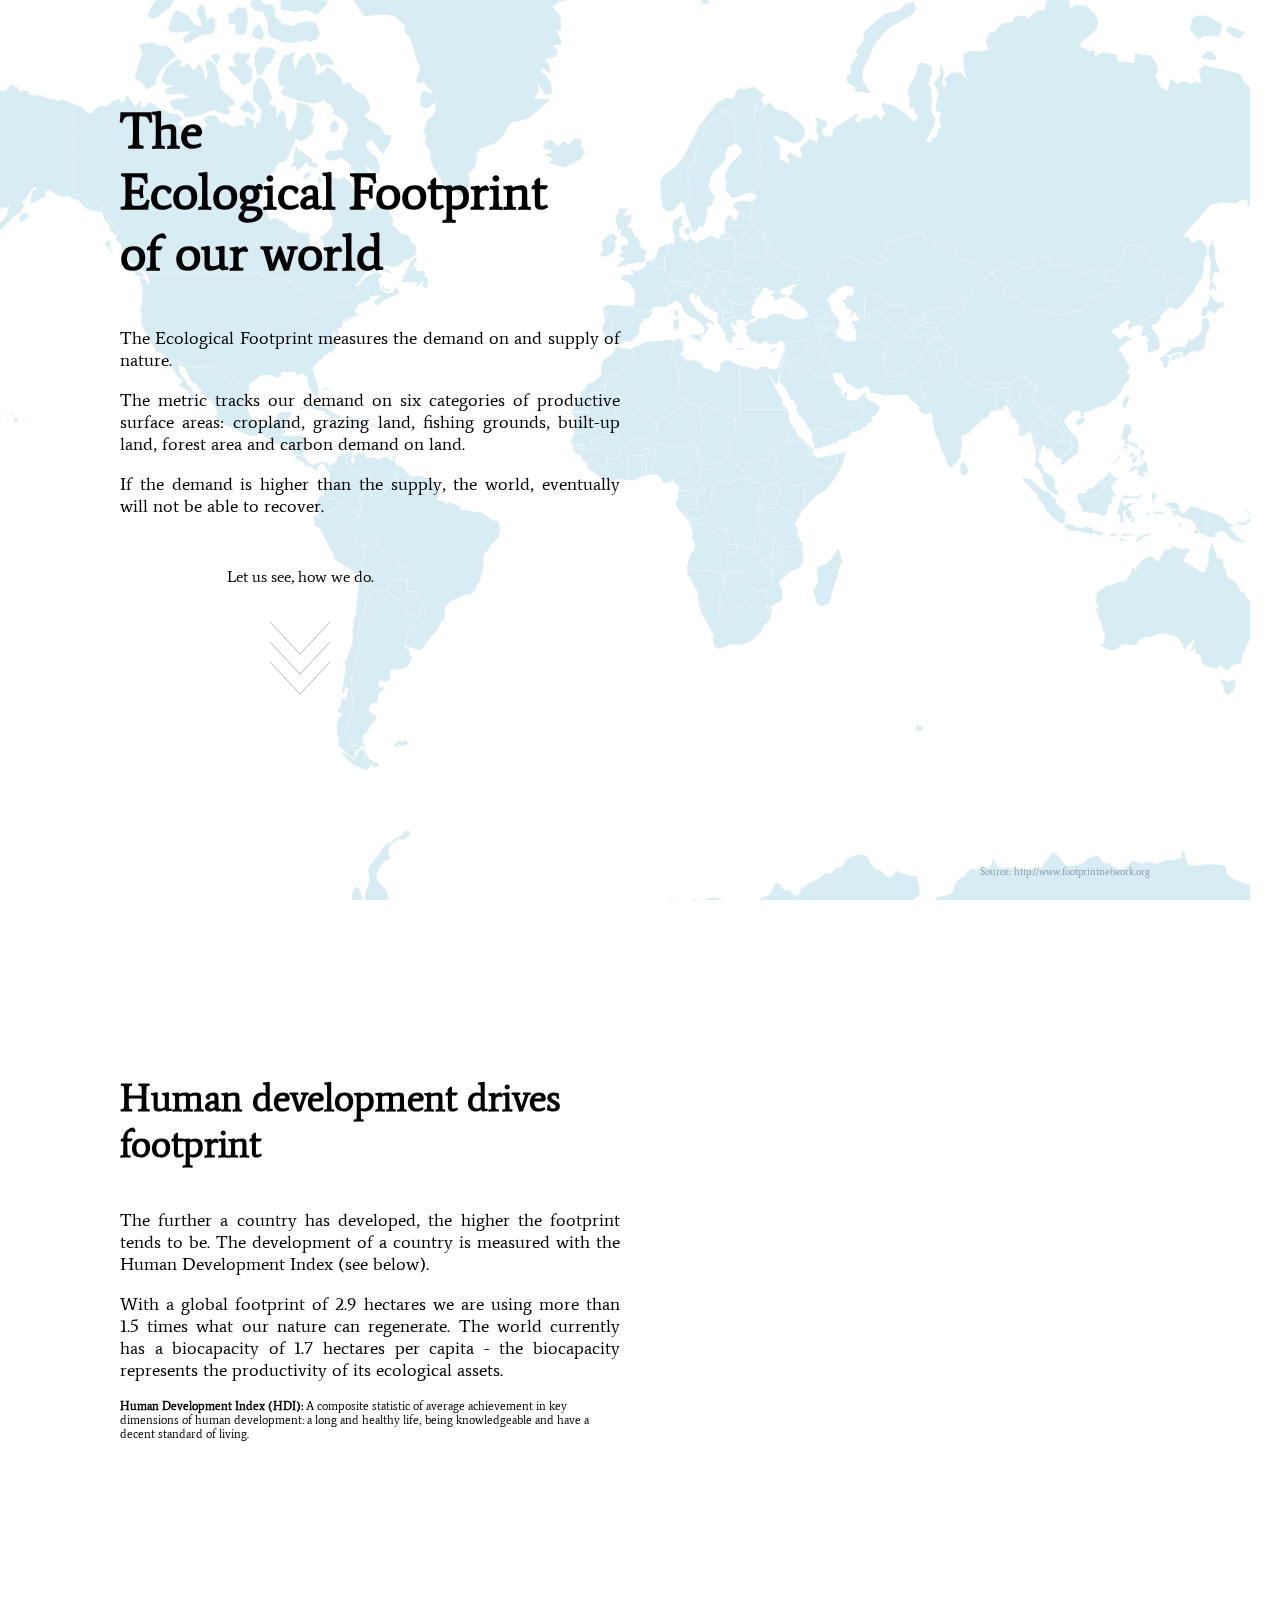
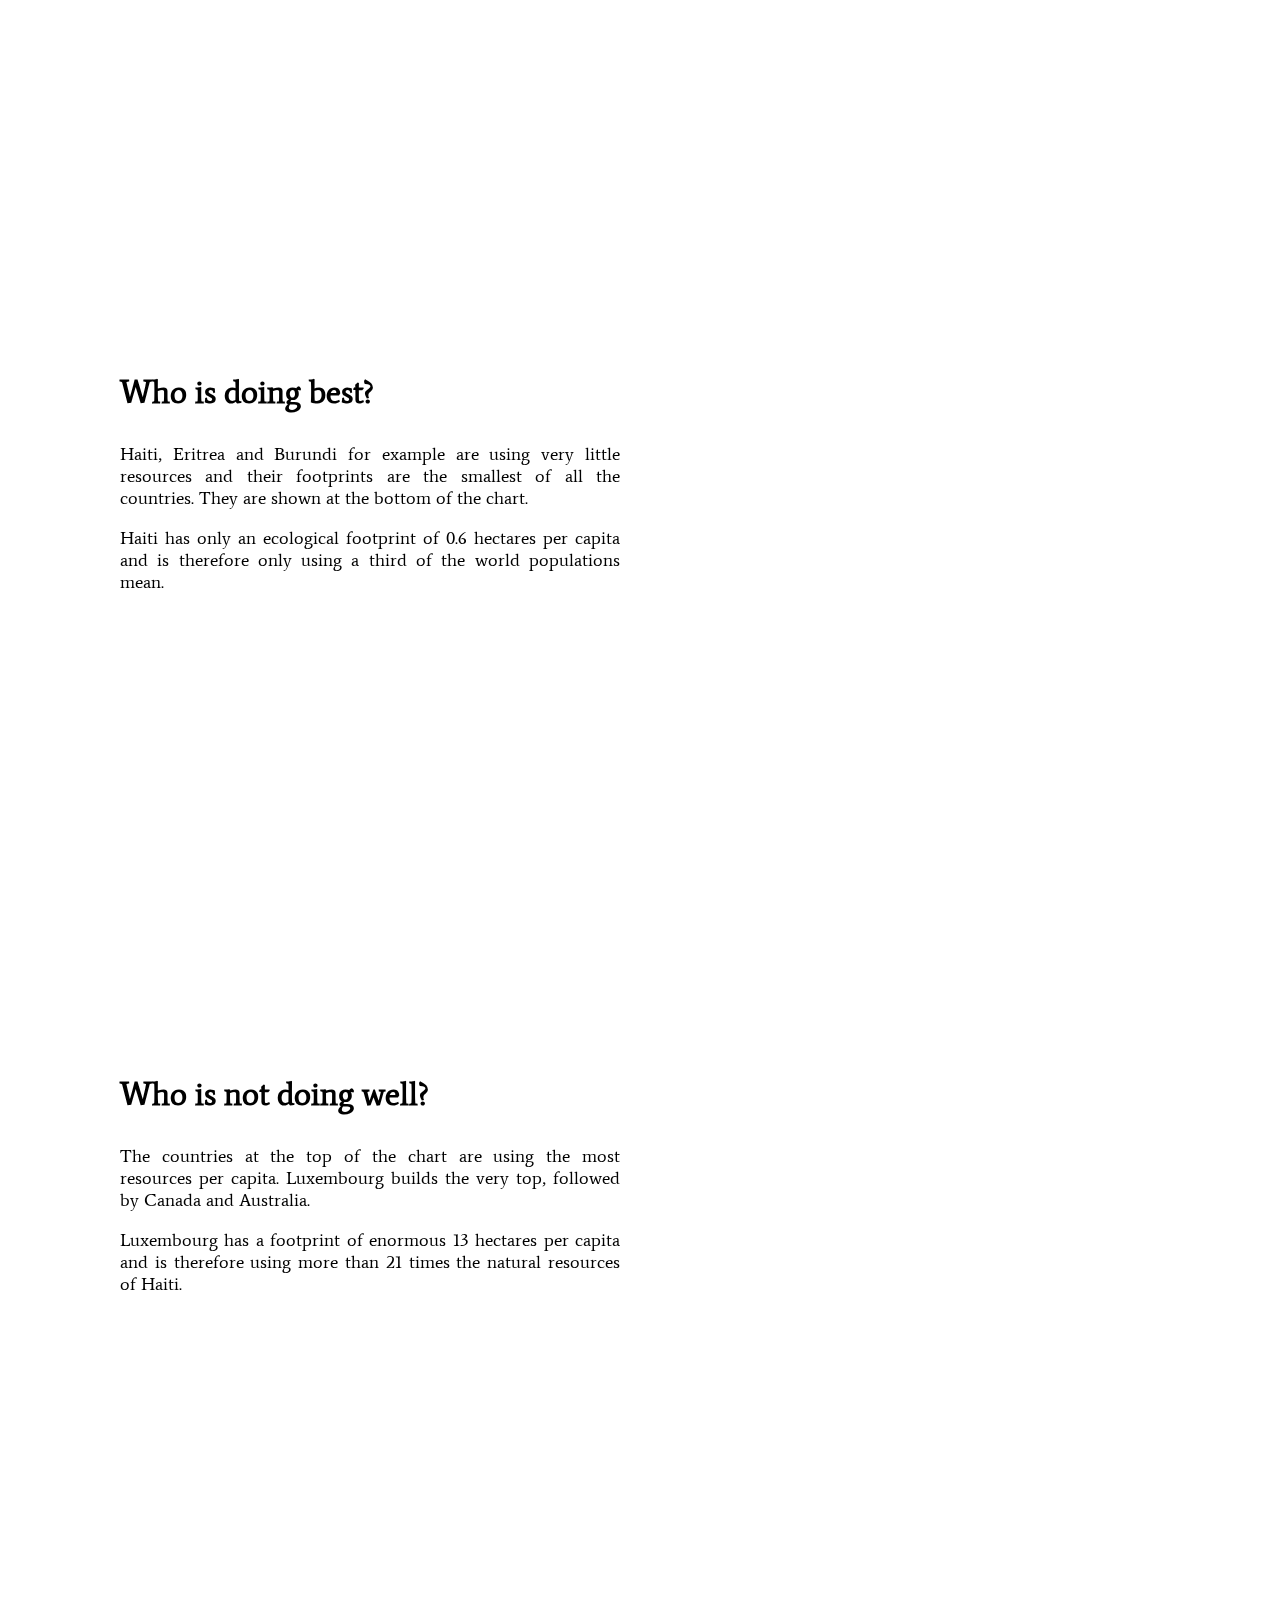
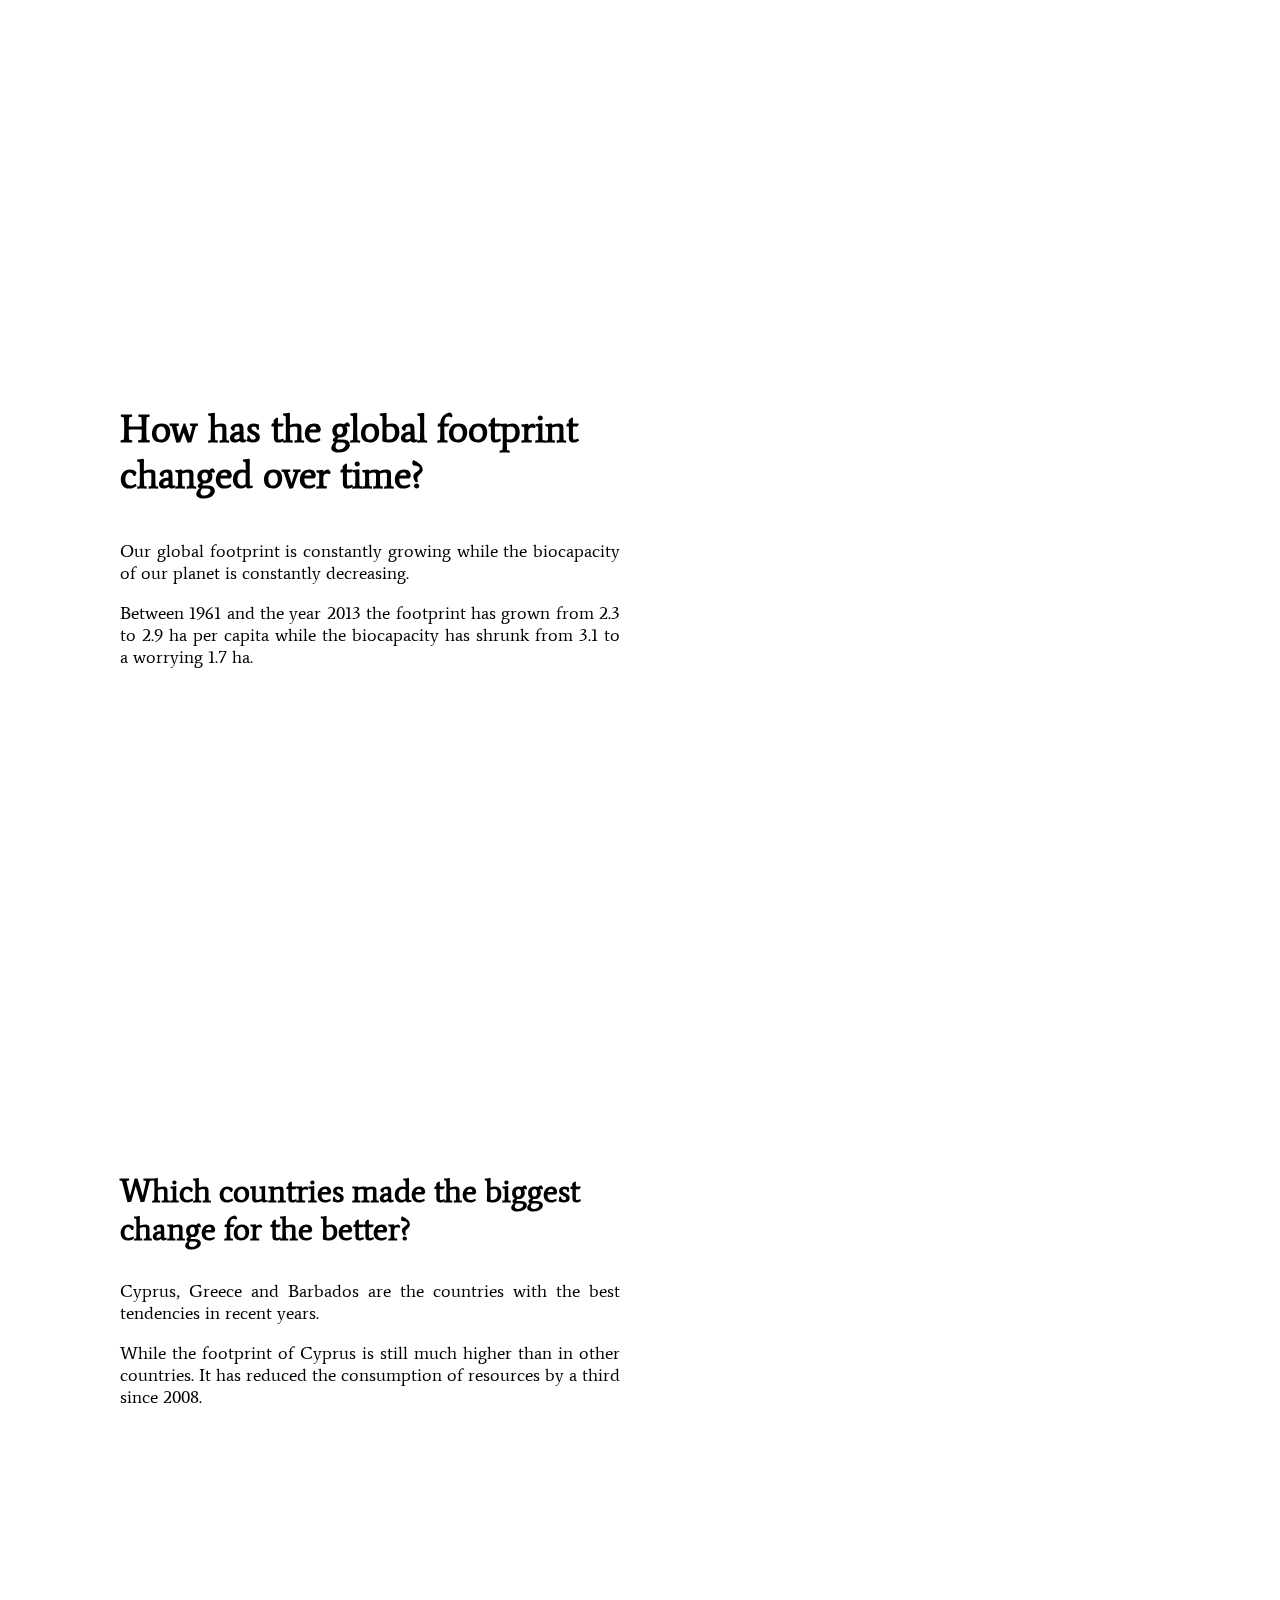
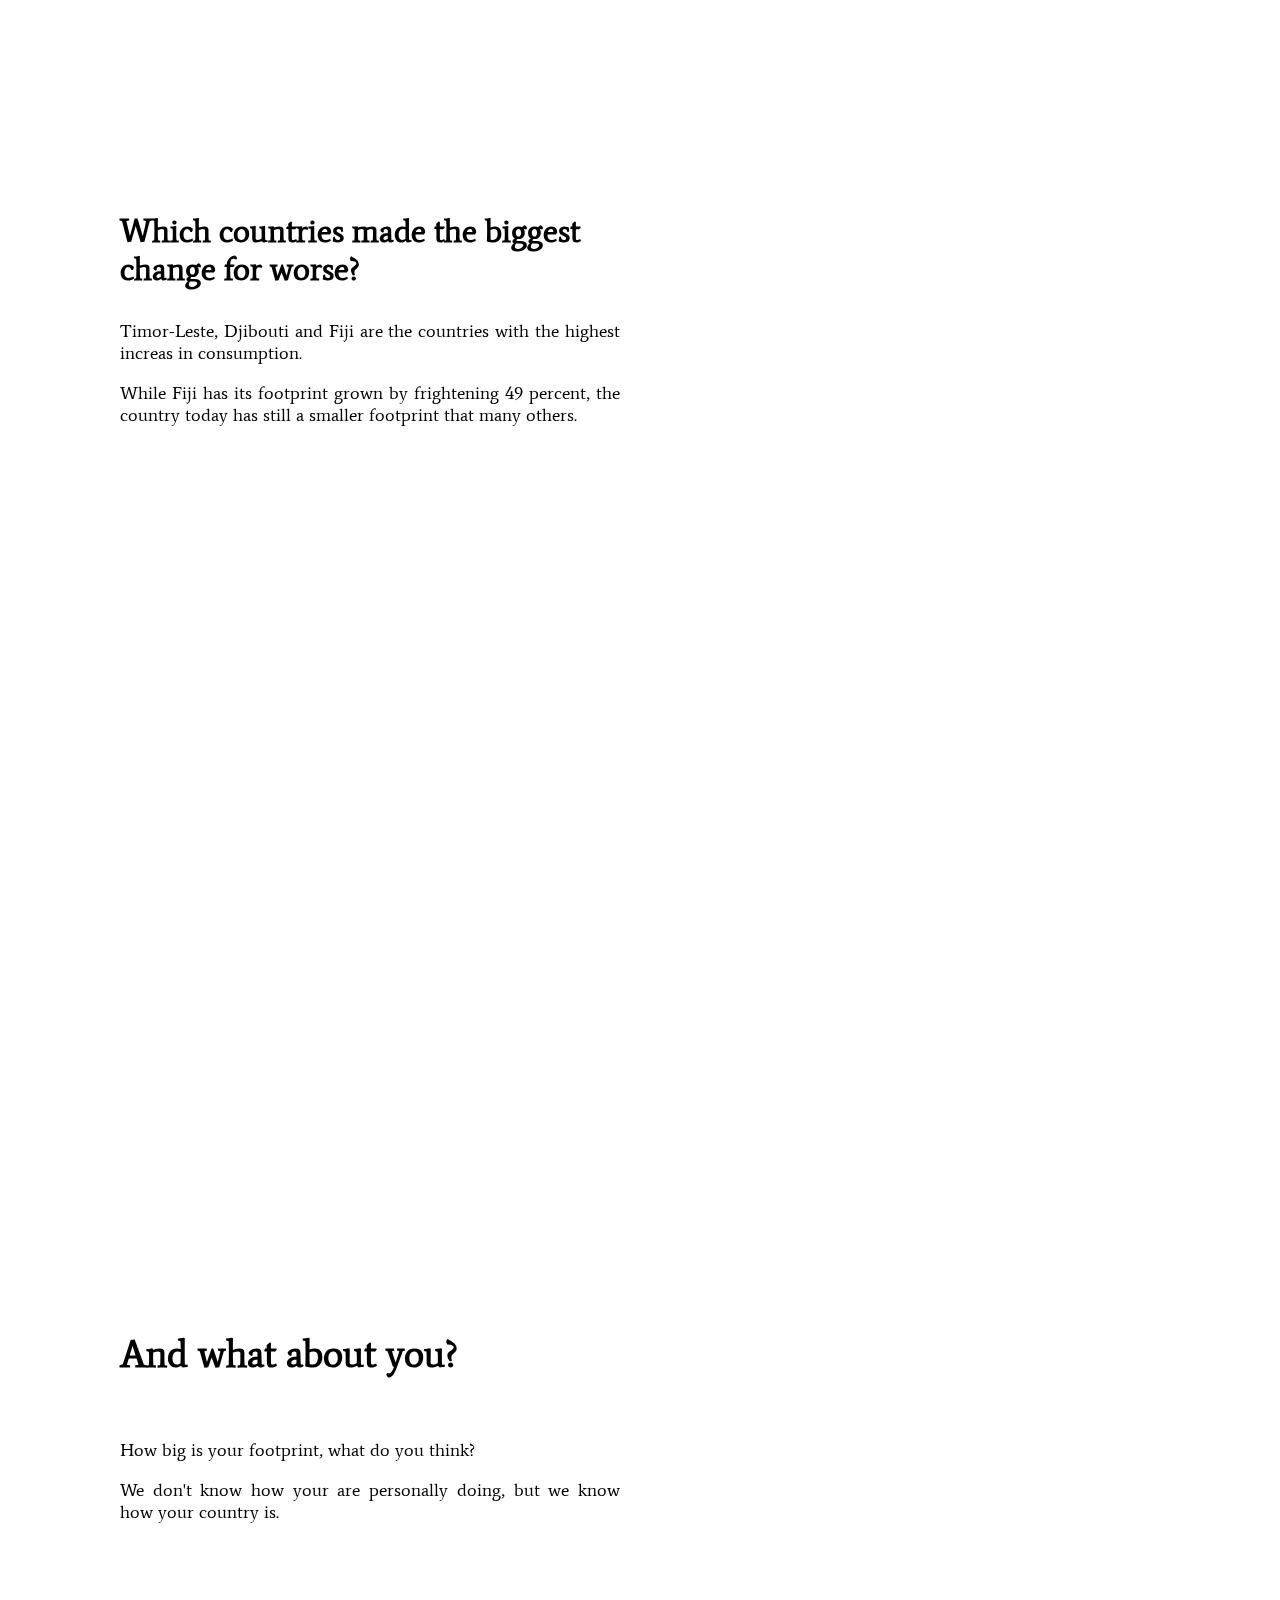
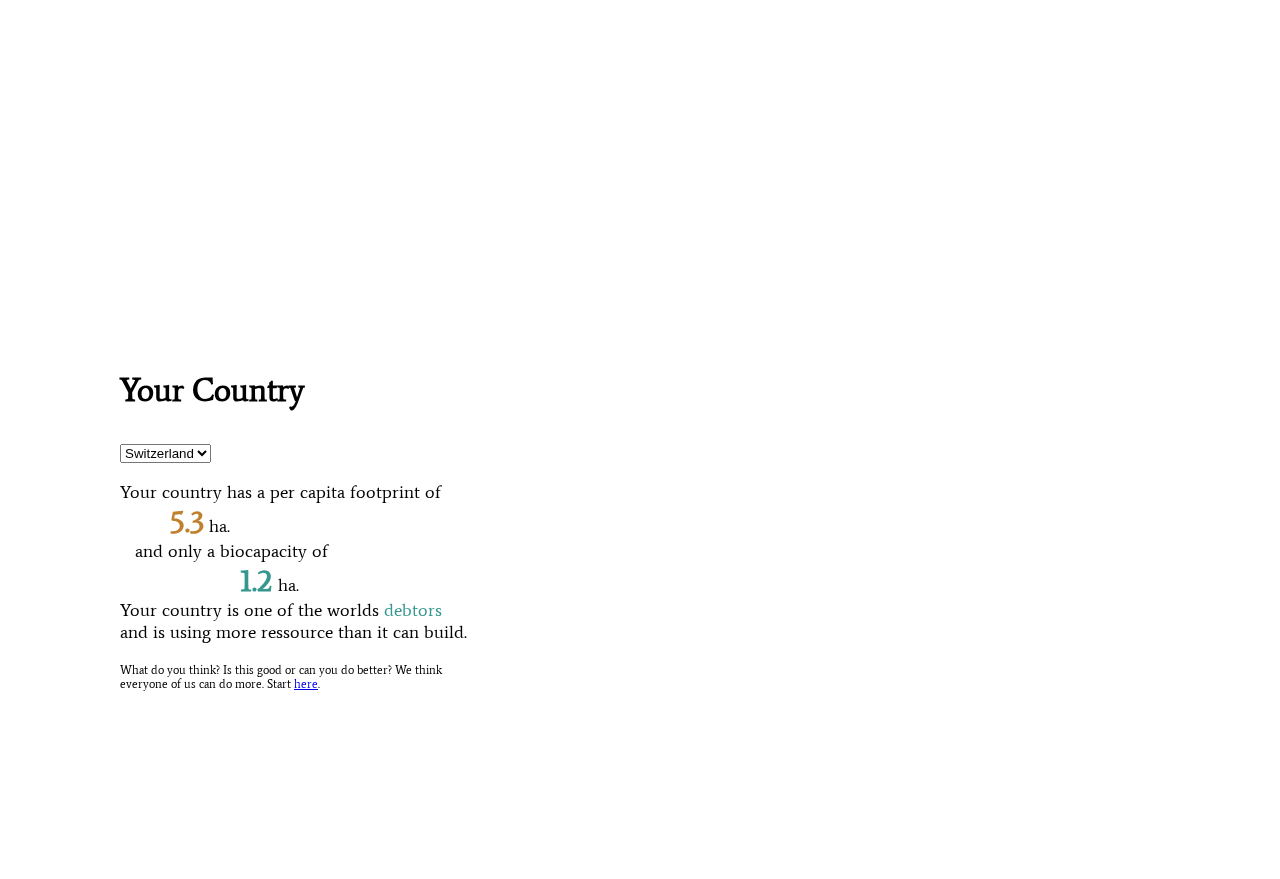
==== index.html @ 20d93087 "Changed annotations of timeline." ====
<!DOCTYPE html>
<html lang="en">
    <head>
        <title>The Ecological Footprint</title>
        <meta charset="UTF-8">
        <meta name="viewport" content="width=device-width, initial-scale=1">
        <link href="css/style.css" rel="stylesheet">
        <link href="https://fonts.googleapis.com/css?family=Average" rel="stylesheet">
        <script src="js/d3v4+jetpack.js"></script>
        <script src="js/graph-scroll.js"></script>
        <script src="js/d3-annotation.min.js"></script>
    </head>
    <body>
        <div id="container-fix" class="container-introduction graph-scroll-fixed">
            <h1>The <br/> Ecological Footprint <br/> of our world</h1>
            <div id="graph"></div>
            <div id="sections">
                <div id="introduction-content" class="description">
                    The Ecological Footprint measures the demand on and
                    supply of nature.
                    <p />
                    The metric tracks our demand on six categories of productive surface areas: 
                    cropland, grazing land, fishing grounds, built-up land, forest area 
                    and carbon demand on land.
                    <p />
                    If the demand is higher than the supply, the world, eventually will not be able to recover.
                    <p />
                    <div id="hint">
                        Let us see, how we do.<br/> 
                        <p />
                        <svg class="arrows">
                                    <path class="a1" d="M0 0 L30 32 L60 0"></path>
                                    <path class="a2" d="M0 20 L30 52 L60 20"></path>
                                    <path class="a3" d="M0 40 L30 72 L60 40"></path>
                        </svg>
                    </div>
                </div>
            </div>
        </div>
        <div id="container" class="container-bubble">
            <div id="top-spacer"></div>
            <h2>Human development drives footprint</h2>
            <div id="graph"></div> 
            <div id="sections" class="story">  
                <div></div>
                <div id="overview-content" class="description">
                    The further a country has developed, the higher the 
                    footprint tends to be. The development of a country
                    is measured with the Human Development Index (see below).
                    <p/>
                    With a global footprint of 2.9 hectares we are using more 
                    than 1.5 times what our nature can regenerate.
                    The world currently has a biocapacity of 1.7 hectares
                    per capita - the biocapacity represents the productivity of its ecological 
                    assets. 
                </div>
                <div id="overview-hint" class="hint">
                    <b>Human Development Index (HDI):</b> A composite statistic of average 
                    achievement in key dimensions of human development: a long and healthy life, 
                    being knowledgeable and have a decent standard of living.
                </div>
                <div id="bottom-spacer"></div>
                <h3>Who is doing best?</h3>
                <div id="the-best-content" class="description">
                    Haiti, Eritrea and Burundi for example are using very little resources 
                    and their footprints are the smallest of all the countries. They are
                    shown at the bottom of the chart.
                    <p/>
                    Haiti has only an ecological footprint of 0.6 hectares per capita and 
                    is therefore only using a third of the world populations mean.
                </div>
                <div id="middle-spacer"></div>
                <div id="the-best-hint" class="hint">
                </div>
                <h3>Who is not doing well?</h3>
                <div id="the-worst-content" class="description">
                    The countries at the top of the chart are using the most
                    resources per capita. Luxembourg builds the very top,  
                    followed by Canada and Australia. 
                    <p/>
                    Luxembourg has a footprint of enormous 13 hectares per capita
                    and is therefore using more than 21 times the natural resources
                    of Haiti. 
                </div>
            </div>
        </div>        
        <div id="container" class="container-timeline">
            <div id="top-spacer"></div>
            <h2>How has the global footprint<br/> changed over time?</h2>
            <div id="graph"></div>
            <div id="sections" class="story">  
                <div></div>
                <div id="global-timeline-content" class="description">
                    Our global footprint is constantly growing while
                    the biocapacity of our planet is constantly decreasing.
                    <p/>
                    Between 1961 and the year 2013 the footprint has 
                    grown from 2.3 to 2.9 ha per capita while the 
                    biocapacity has shrunk from 3.1 to a worrying 1.7 ha.
                </div>
                <div id="middle-spacer"></div>
                <h3>Which countries made the biggest change 
                for the better?</h3>
                <div id="best-timeline-content" class="description">
                    Cyprus, Greece and Barbados are the countries with
                    the best tendencies in recent years.
                    <p/>
                    While the footprint of Cyprus is still much higher
                    than in other countries. It has reduced the consumption
                    of resources by a third since 2008.
                </div>
                <h3>Which countries made the biggest change for worse?
                </h3>
                <div id="worst-timeline-content" class="description">
                    Timor-Leste, Djibouti and Fiji are the countries
                    with the highest increas in consumption.
                    <p/>
                    While Fiji has its footprint grown by frightening
                    49 percent, the country today has still a smaller
                    footprint that many others.
                </div>
                <div id="the-worst-timeline-spacer">
                </div>
            </div>
        </div>
        <div id="container" class="container-closing">
            <div id="top-spacer"></div>
            <div id="top-spacer"></div>
            <h2>And what about you?</h2>
            <div id="graph"></div>
            <div id="sections" class="story">      
                <div id="small-spacer">
                </div>
                <div id="what-about-you-content" class="description">
                    How big is your footprint, what do you think?
                    <p />
                    We don't know how your are personally doing, but we know
                    how your country is.
                </div>                      
                <div id="about-you-title">
                        <h3>Your Country</h3>
                </div>             
                <div id="about-you-content" class="description">
                    <div id="select-country">
                        <select>
                            <option>Switzerland</option>
                        </select>
                    </div>
                    <p/>
                    <div id="you-text">Your country has a per capita footprint of <br/><span class="footprint">5.3</span> ha.<br/> 
                    &nbsp;&nbsp;&nbsp;and only a biocapacity of <br/><span class="biocapacity">1.2</span> ha. <br/>
                    Your country is one of the worlds 
                    <span class="biocapacity-color">debtors</span><br/> and is using more ressource than it can build.
                    </div>
                </div>
                <div id="small-spacer"></div>
                <div id="about-you-hint" class="hint">
                    What do you think? Is this good or can you do better? We think <br/>
                    everyone of us can do more. Start <a href="http://www.wikihow.com/Have-a-Smaller-Ecological-Footprint" 
                    target="_blank">here</a>.
                </div>
            </div>
        </div>
    </body>
    <script src="js/code.js"></script>
    <script type="text/javascript">
        d3.json("world_countries.json", draw_map);
    </script>
    <script>
        d3.csv("NFA 2017 Edition.csv",  function(d) {
            d.year = new Date(d.year,1,1);
            d.total = +d.total;
            return d;
            },  draw_timeline);
    </script>
</html>
---- css/style.css ----
body{
    margin-left: 0px;
    margin-top: 0px;
    font-family: 'Average', serif;
    margin-top: 0px;
    font-family: 'Average', serif;
    overflow-x:hidden;
  }

h1 {
    margin-top: 0px;
    font-size: 50px;
    padding-left: 120px;
    width: 500px;
    position: relative;
    z-index: 5;
}

h2 {
    font-size: 38px;
    padding-left: 120px;
    position: relative;
    width: 500px;
    z-index: 5;
}

table, th, td {
    border: none;
    padding: 0px;
 }

h3 {
    font-size: 32px;
    position: relative;
    z-index: 5;
}
  
.description {
    font-size: 18px;
    text-align: justify;
}
.container-introduction {
    padding-top: 100px;
}

.emphasis {
    font-weight: bold;
}

#the-best-content{
    height: 500px;
}

#the-worst-content{
    height: 500px; 
}

#global-timeline-content{
    height: 500px; 
}

#best-timeline-content{    
    height: 500px; 
}

#worst-timeline-content{
    height: 500px;
}

#what-about-you-content{
    height: 500px;
}

#about-you-content{
    width: 400px;
}

#about-you-title{
    width: 200px;
}

#container{
    position: relative;
  }
  
#sections{
    padding-top: 10px;
    padding-left: 120px;
    padding-bottom: 100px;
    width: 500px;
}
  
#sections > div{  
    opacity: 1;
    z-index: 5;
    position: relative;
}

#sections > div:last-child{
    margin-bottom: 80px;   
}
  
#sections > div.graph-scroll-active{
    opacity: 1;
}

#graph{
    position: absolute;
    z-index: 1;
}

.graph-scroll-fixed #graph{
    position: fixed;
    top: 0px;
}

.graph-scroll-below #graph{
    bottom: 0px;
    top: auto;
}

svg{
    /* z-index: 5; */
}

.hint
{
    font-size: 12px;
}

#hint
{
    margin-top: 50px;
    margin-left: 30px;
    align-content:center;
    text-align: center;
    width: 300px;
    font-size: 16px;
}

.arrows {
    width: 60px;
    height: 72px;
    left: 10%;
    margin-top: 20px;
}

.arrows path {
    stroke: black;
    stroke-opacity: .6;
	fill: transparent;
	stroke-width: 0.5px;	
	animation: arrow 2s infinite;
	-webkit-animation: arrow 2s infinite; 
}

@keyframes arrow
{
    0% {opacity:0}
    50% {opacity:1}
    100% {opacity:0}
}

@-webkit-keyframes arrow /*Safari and Chrome*/
{
    0% {opacity:0}
    50% {opacity:1}
    100% {opacity:0}
}

.arrows path.a1 {
	animation-delay:-1s;
	-webkit-animation-delay:-1s; /* Safari and Chrome */
}

.arrows path.a2 {
	animation-delay:-0.5s;
	-webkit-animation-delay:-0.5s; /* Safari and Chrome */
}

.arrows path.a3 {	
	animation-delay:0s;
	-webkit-animation-delay:0s; /* Safari and Chrome */
}


div.tooltip {	
    position: absolute;			
    text-align: center;		
    padding-left: 5px;		
    padding-right: 5px;
    padding-top: 2px;		
    padding-bottom: 2px;	
    width: auto;					
    height: auto;				
    font: 10px sans-serif;	
    color: white;	
    background:lightslategrey;	
    border: 0px;		
    border-radius: 8px;			
    pointer-events: none;	
    z-index: 5;		
}   


.bubble:hover {
    fill: #3ca1c3;
    cursor: pointer;
}

.axis {
    font-size: 12px;
}

.axis-label {
    font-size: 16px;
    fill:#246175;
}

.axis-sublabel {
    font-size: 12px;
    fill:#3C8EA9;
}

.bubble {
    opacity: 0.4;
    fill:#76bdd5;
}

.high-development-border, .world-biocapacity-border {
    opacity: 0;
    stroke:  #246175;
    stroke-dasharray: 1, 3;
}

.high-development-border-line {
    stroke:  #246175;
    stroke-width: 0.5px;
    stroke-opacity: 0;
    stroke-dasharray: 1, 3;
}

.high-development-border-limit {
    stroke:  #246175;
    stroke-width: 0.5px;
    stroke-opacity: 0;
}

.annotation-text {
    font-size: 14px;
    font-family: 'Average', serif;
    opacity: 0.4;
    fill: #9EA7AF;
}

.bubble-annotation 
{
    font-size: 12px;
    font-family: 'Average', serif;
    opacity: 0;
    fill: #9EA7AF;  
}

.y.axis, .x.axis{            
    font-size: 10px;
    opacity: 0.0;
}

.x.axis path, .y.axis path {
    /*display: none;*/
    stroke:  #9dd0e1;
}

.legend-text {
    font-size: 10px;
    opacity: 0.8;
    color: lightslategray;
    fill:  lightslategray;
}

.legend-title{
    opacity: 0.8;
    font-size: 12px;
    color: lightslategray;
    fill:  lightslategray;
}

.legend-subtitle {
    opacity: 0.8;
    font-size: 8px;
}


.footprint
{
    font-weight: bold;
    padding-left: 50px;
    font-size: 30px;
    color: #bf812d;
}

.biocapacity
{
    font-weight: bold;
    padding-left: 120px;
    font-size: 30px;
    color: #35978f;
}

.footprint-color
{
    color: #bf812d;
}

.biocapacity-color
{
    color: #35978f;
}

.legend-text-map {
    font-size: 10px;
    opacity: 0.8;
    color: "lightgray";
}

.legend-title-map{
    opacity: 0.8;
    font-size: 12px;
    color: "lightgray";
}

.timeline-annotation {
    opacity: 0.0;
    font-size: 12px;
}

.source-citation{
    opacity: 1;
    font-size: 10px;  
    opacity: 0.8;
    fill:  lightslategray;
}

.annotation {
    font-family: 'Average', serif;
}

.subject {
    stroke: lightslategray;
    stroke-opacity: 0;
}
.connector {
    stroke: lightslategray;
    stroke-opacity: 0;
}

.annotation-note-label{
    font-size: 10px;
    fill: lightslategray;
    opacity: 0;
}

.annotation-note-title{
    font-size: 14px;
    fill: lightslategray;
    opacity: 0;
}
  
#top-spacer {
    padding-top: 150px;
}

#middle-spacer {
    padding-top: 100px;
}

#bottom-spacer {
    padding-top: 500px;
}

#small-spacer{
    padding-top: 20px;
}
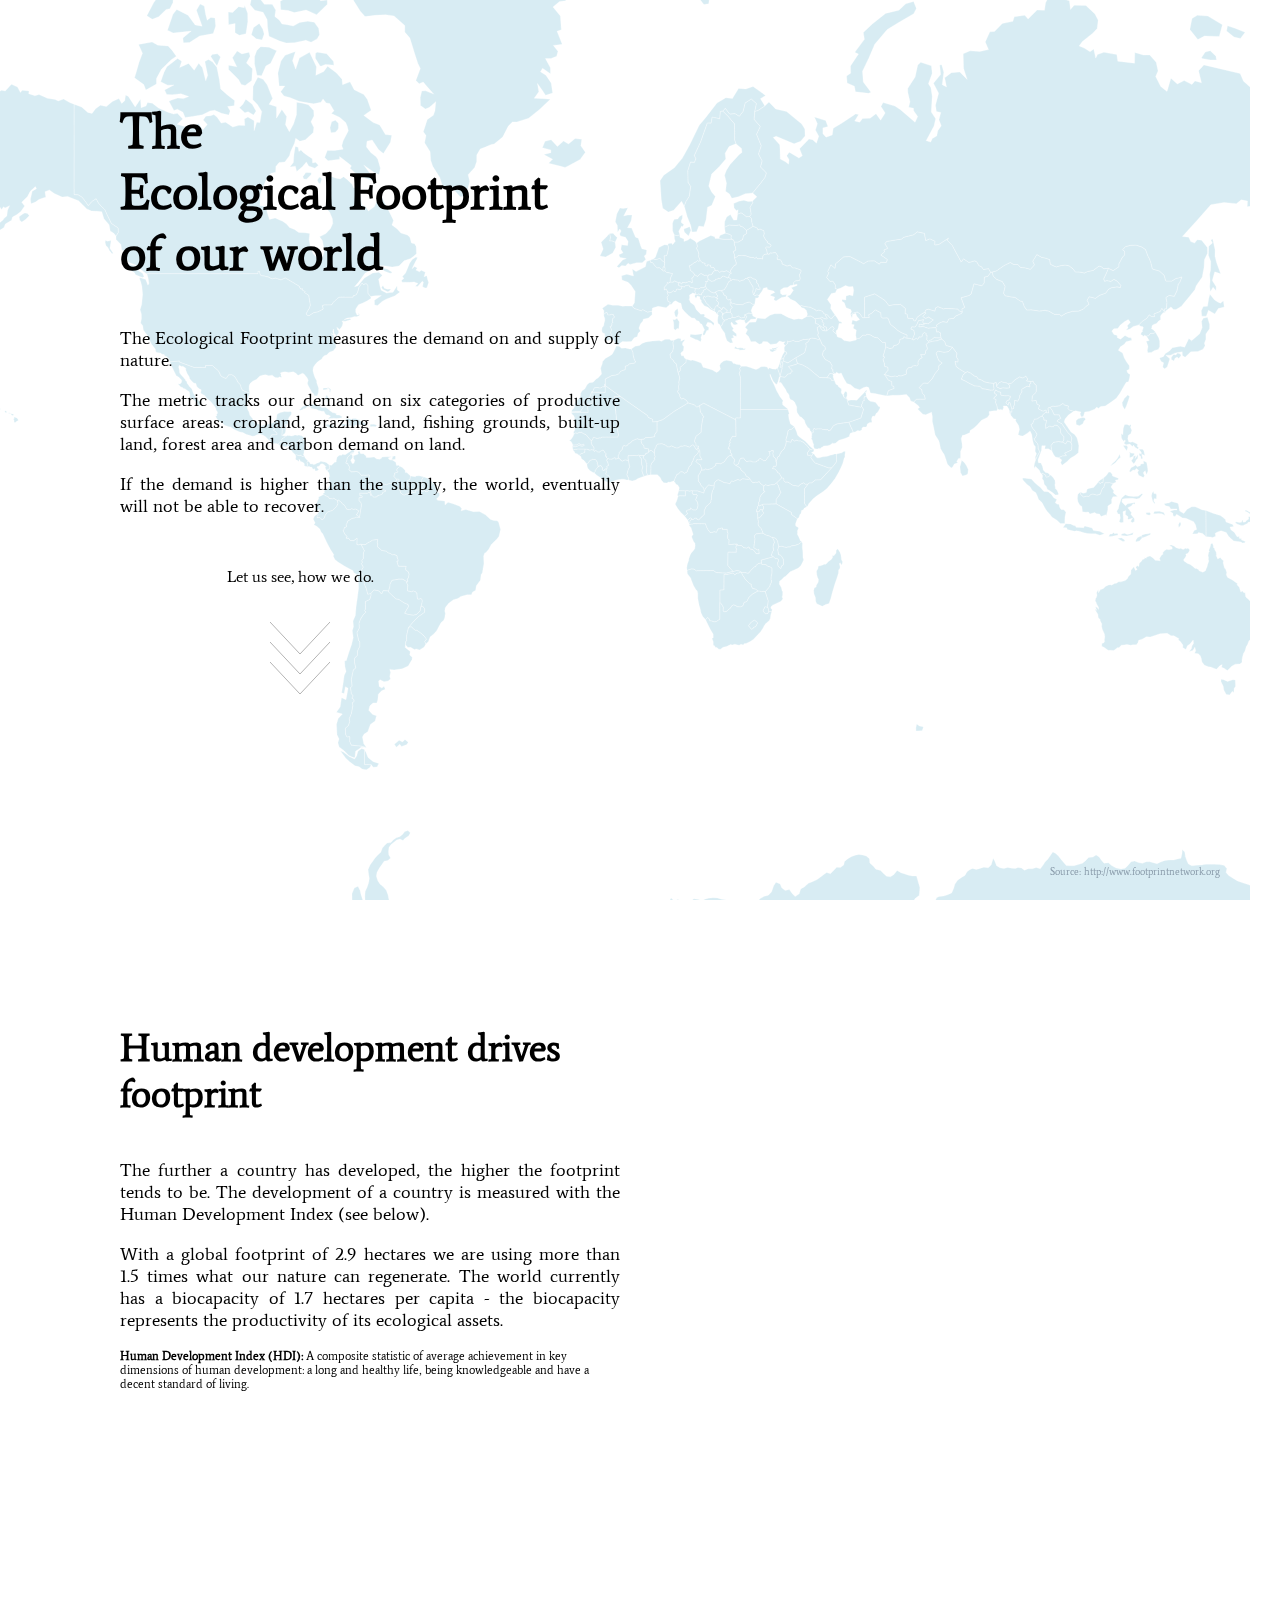
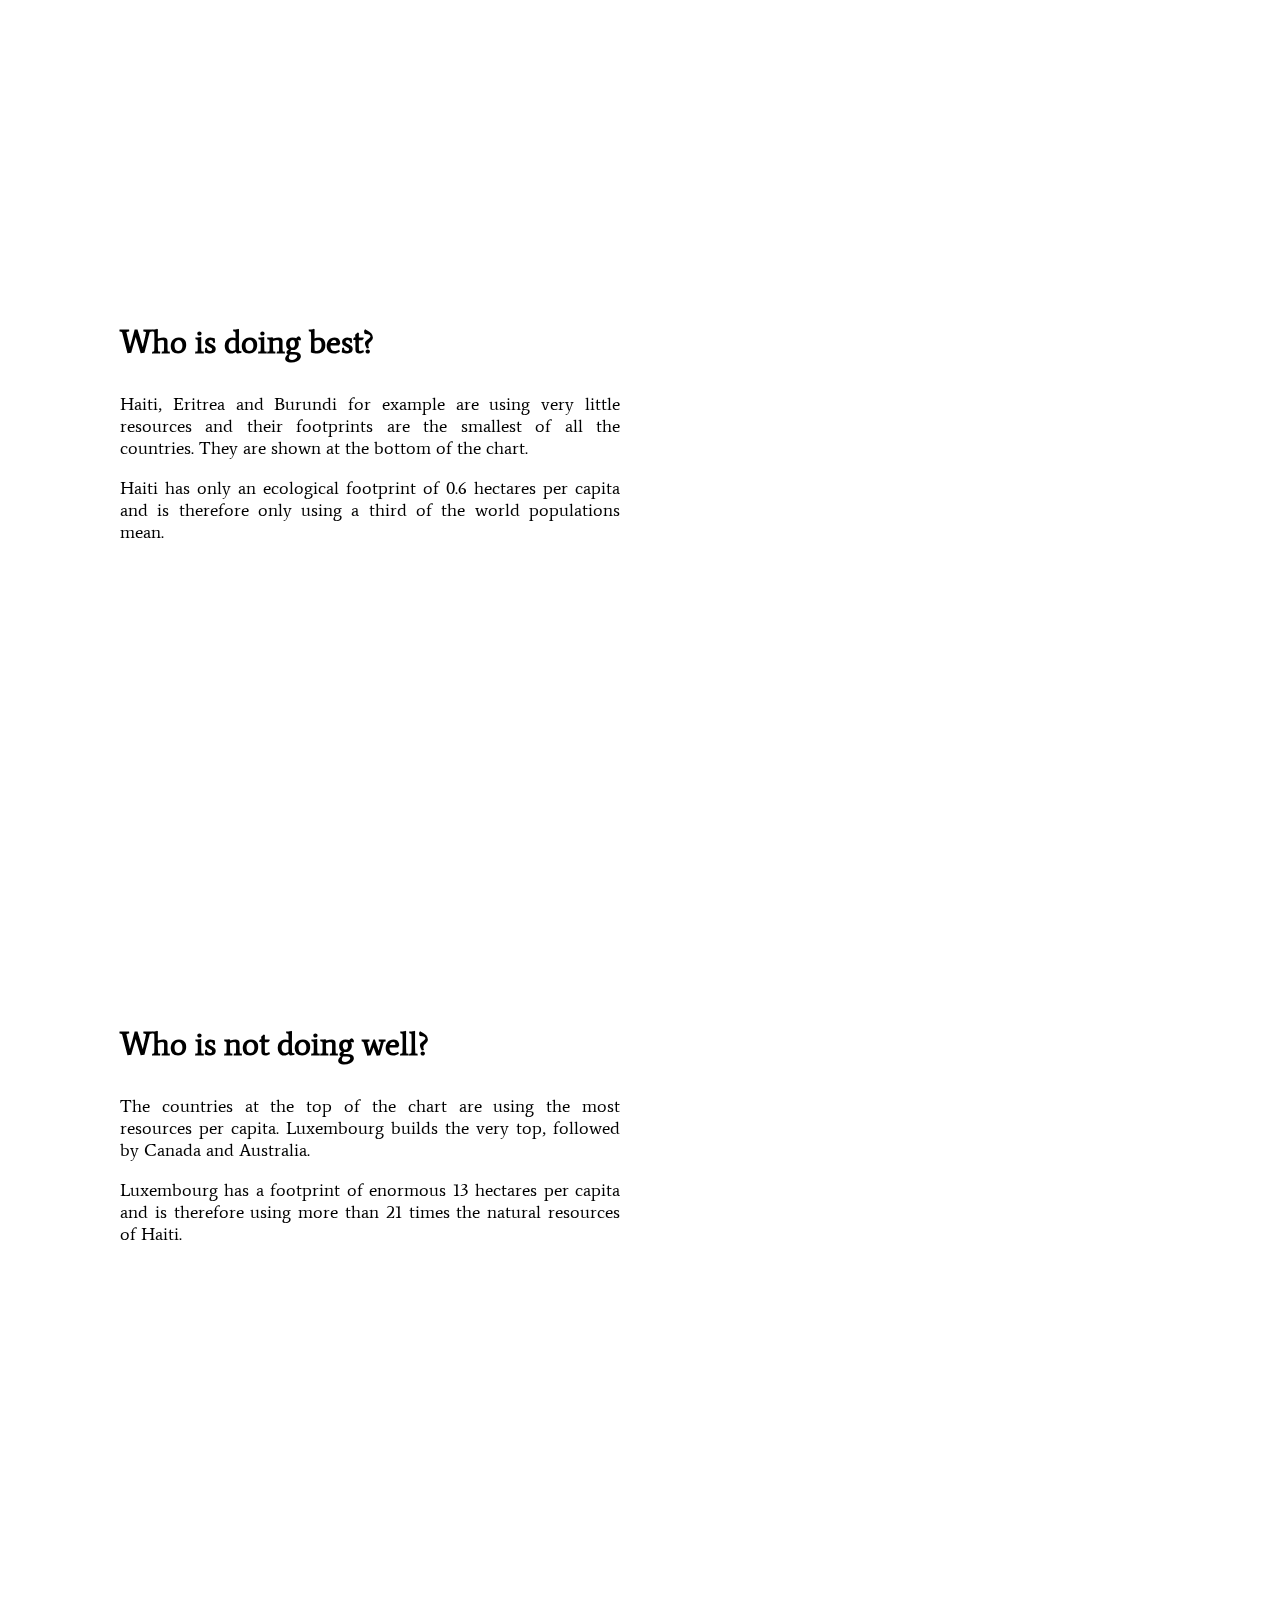
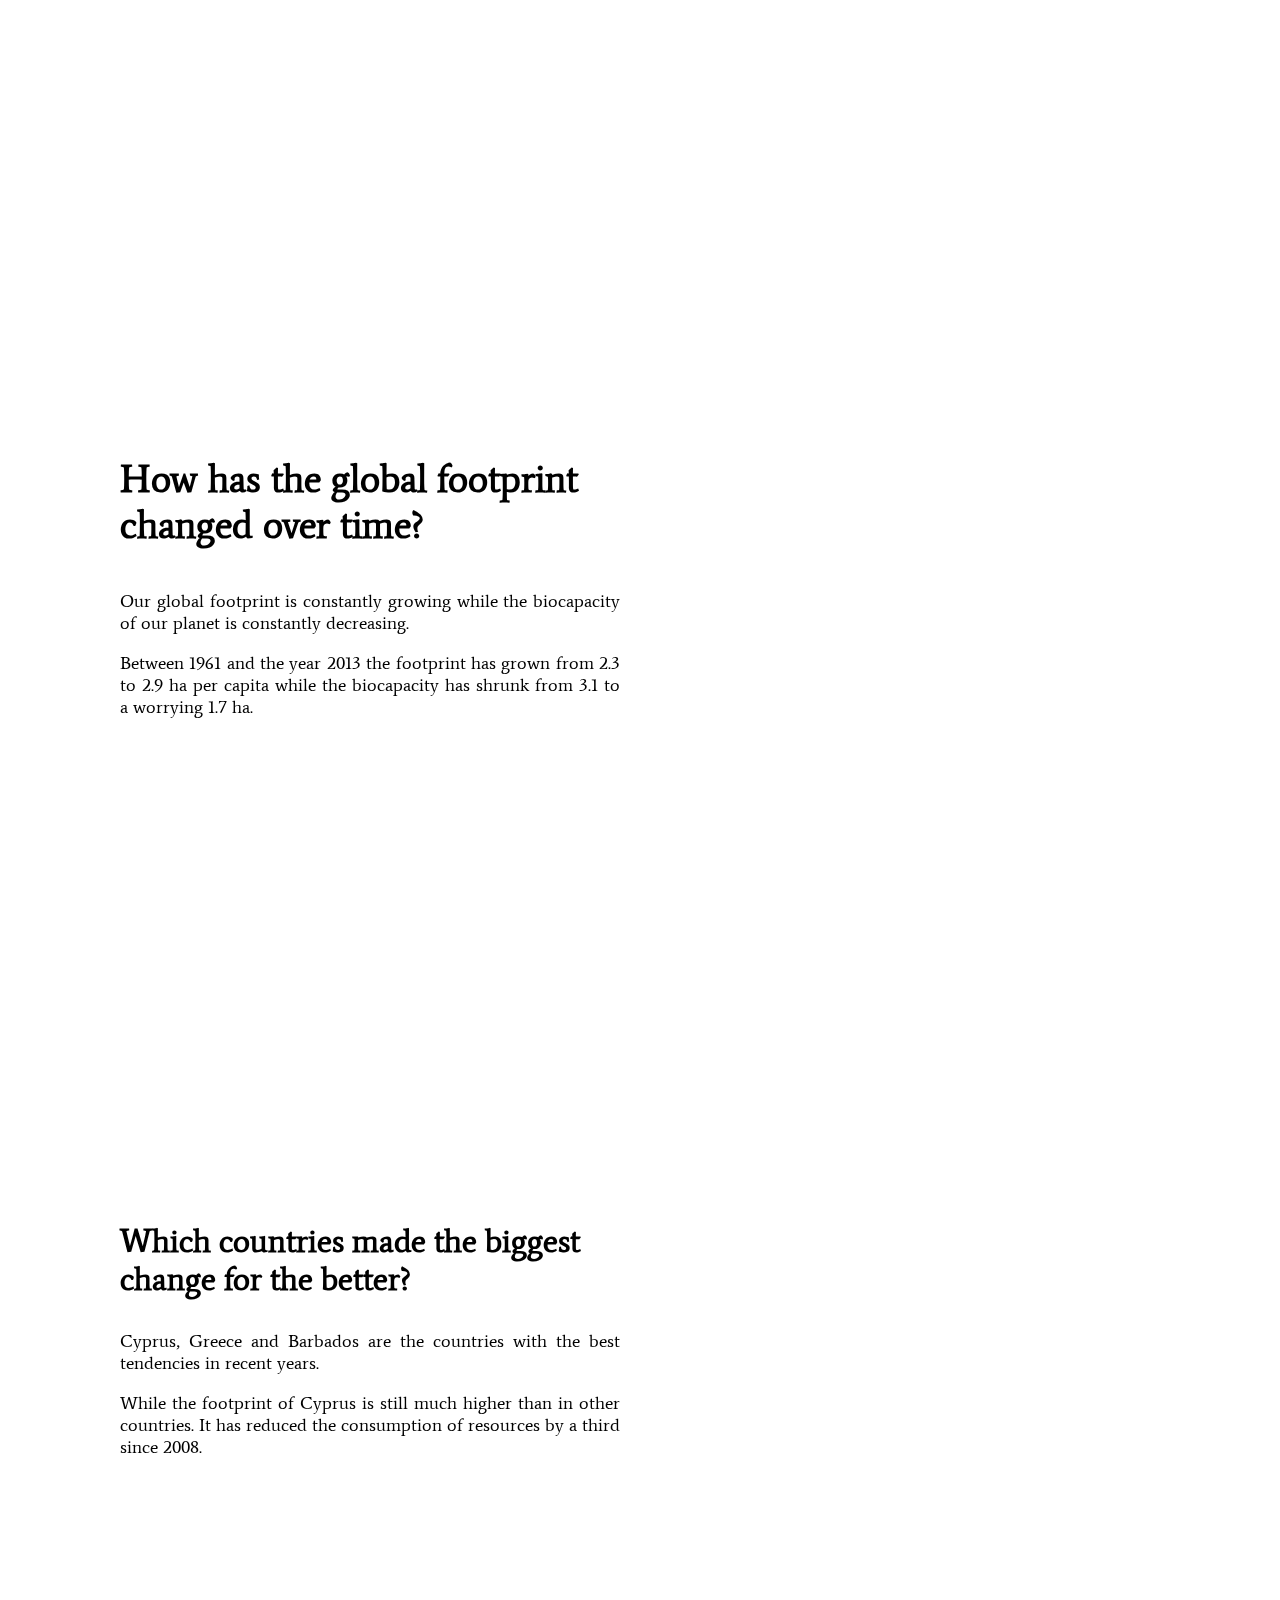
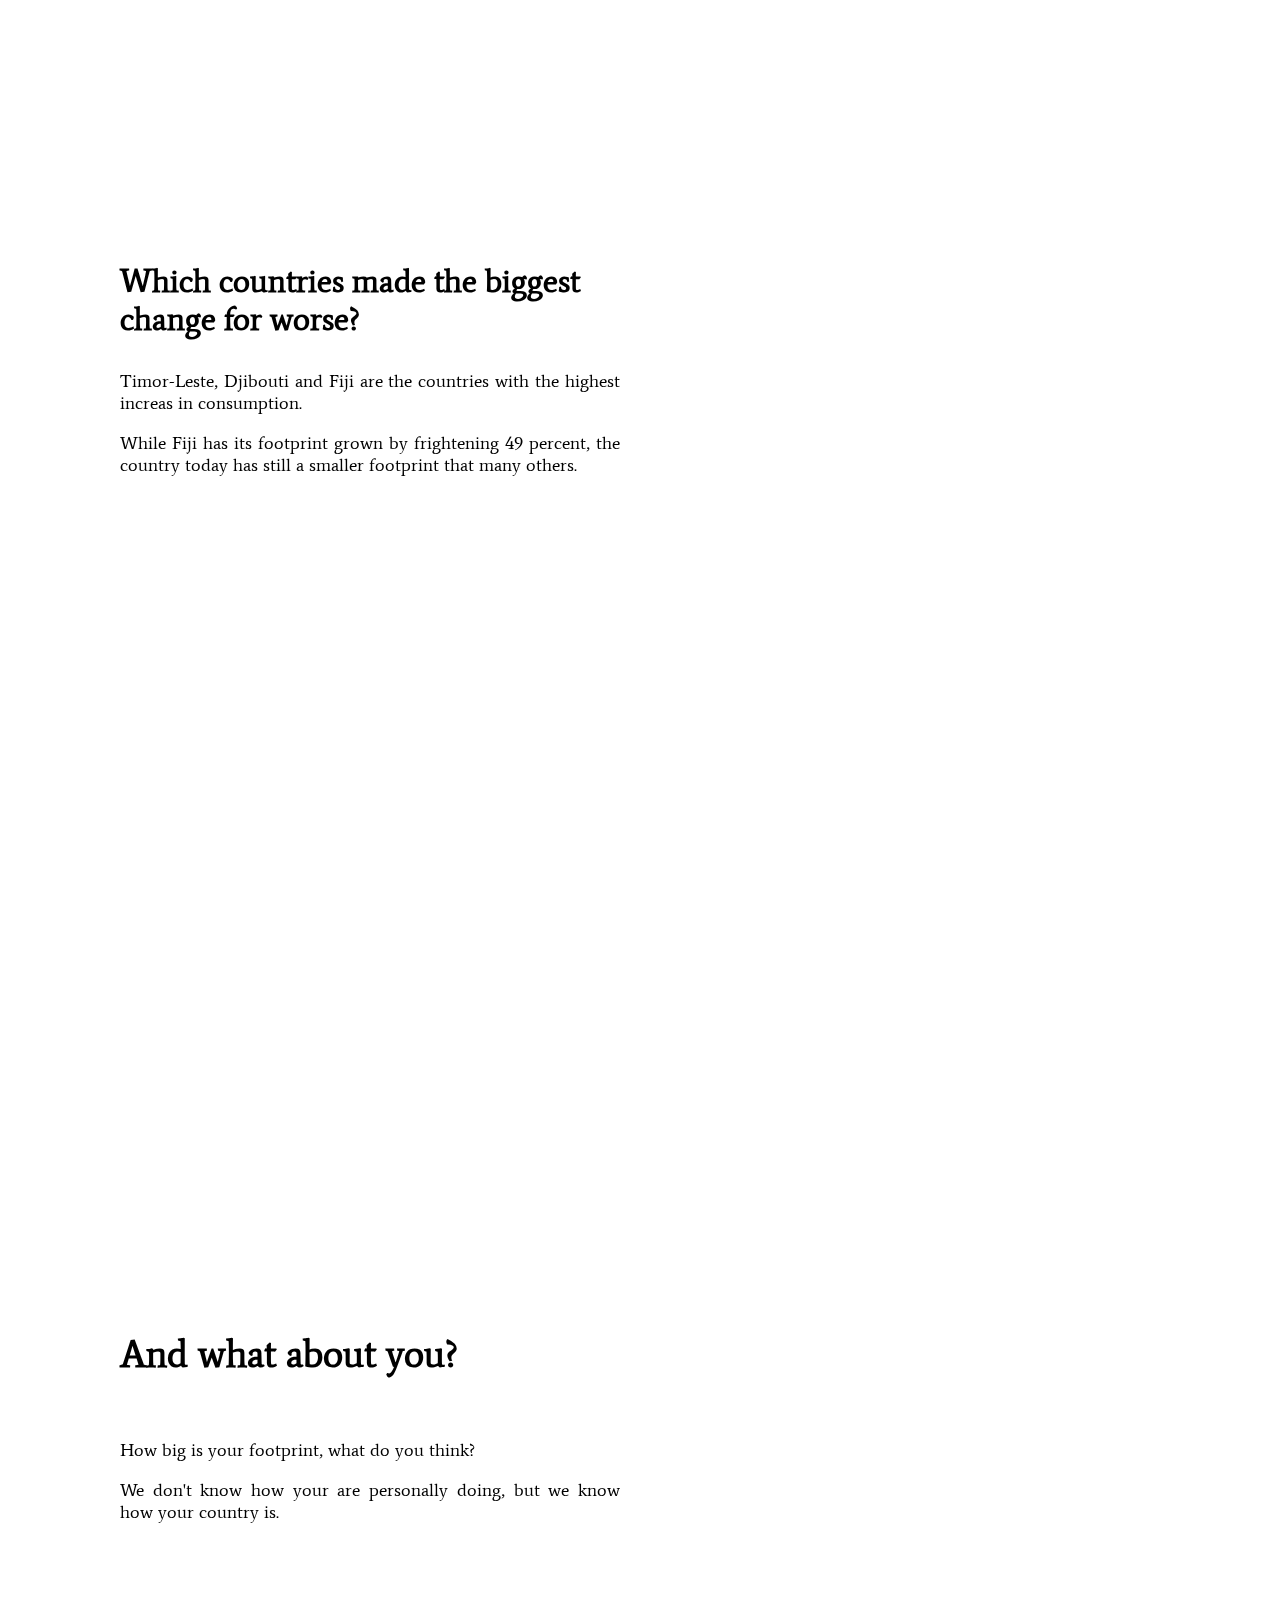
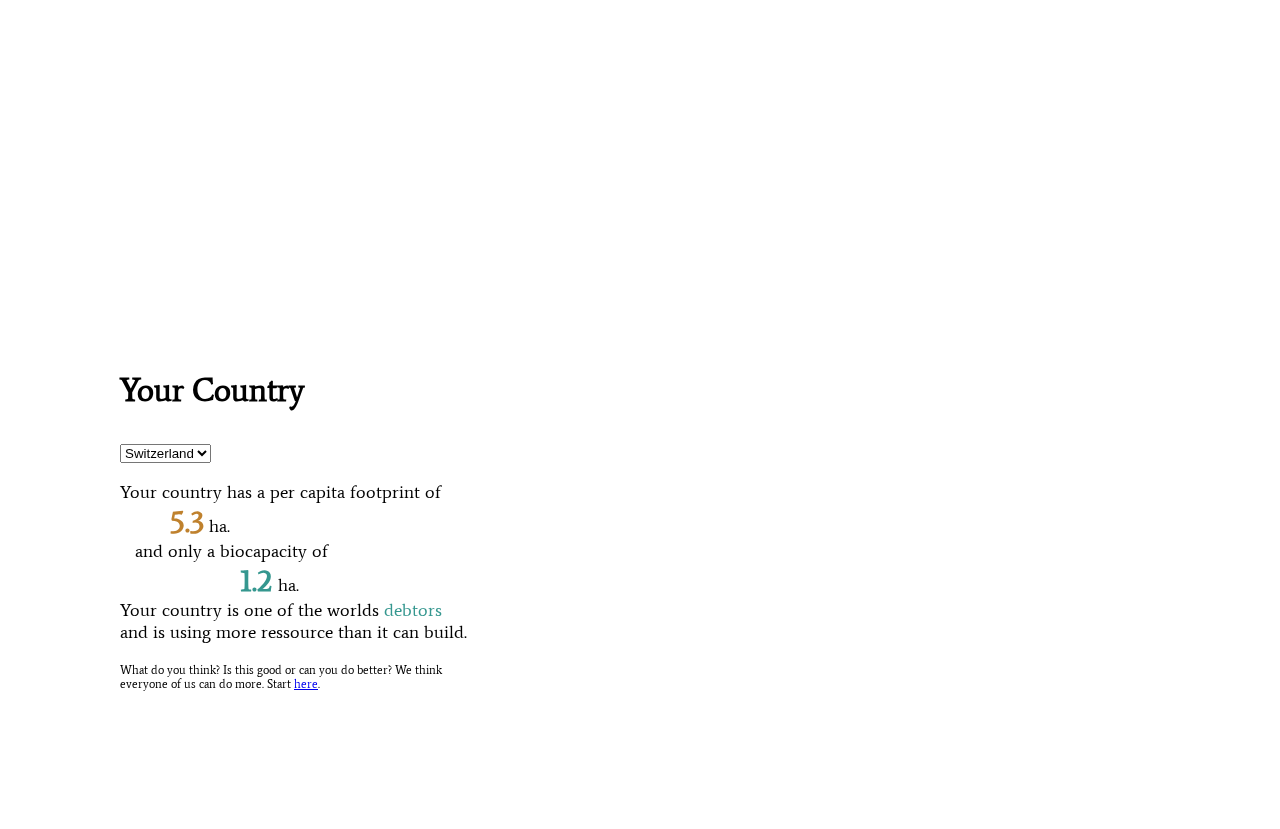
==== commit 781833da: "Choropleth is now painted when scrolling is at bottom." ====
--- a/index.html
+++ b/index.html
@@ -85,6 +85,7 @@
             </div>
         </div>        
         <div id="container" class="container-timeline">
+            <div id="top-spacer"></div>
             <div id="top-spacer"></div>
             <h2>How has the global footprint<br/> changed over time?</h2>
             <div id="graph"></div>
--- a/css/style.css
+++ b/css/style.css
@@ -79,6 +79,12 @@
     width: 200px;
 }
 
+#about-you-hint
+{
+    margin-bottom: 30px;
+    width: 400px;
+}
+
 #container{
     position: relative;
   }
@@ -97,7 +103,7 @@
 }
 
 #sections > div:last-child{
-    margin-bottom: 80px;   
+    margin-bottom: 30px;   
 }
   
 #sections > div.graph-scroll-active{
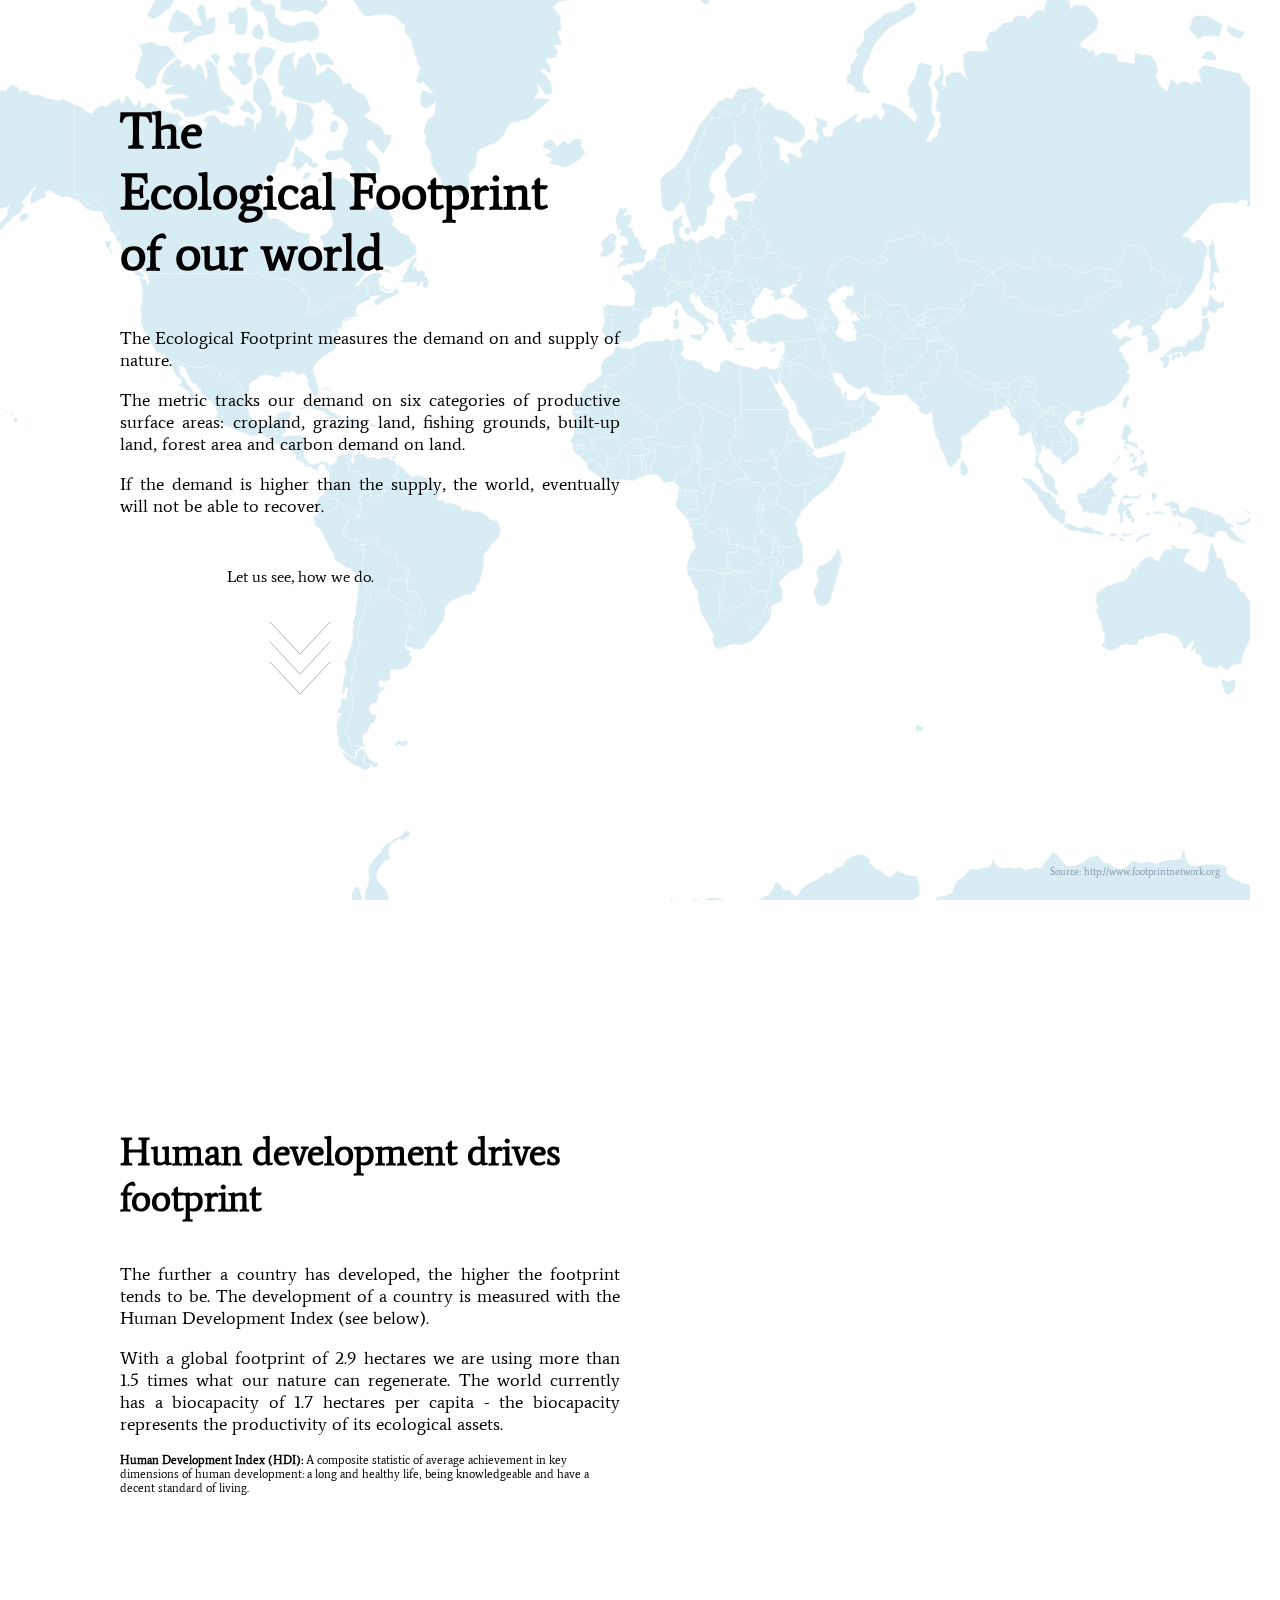
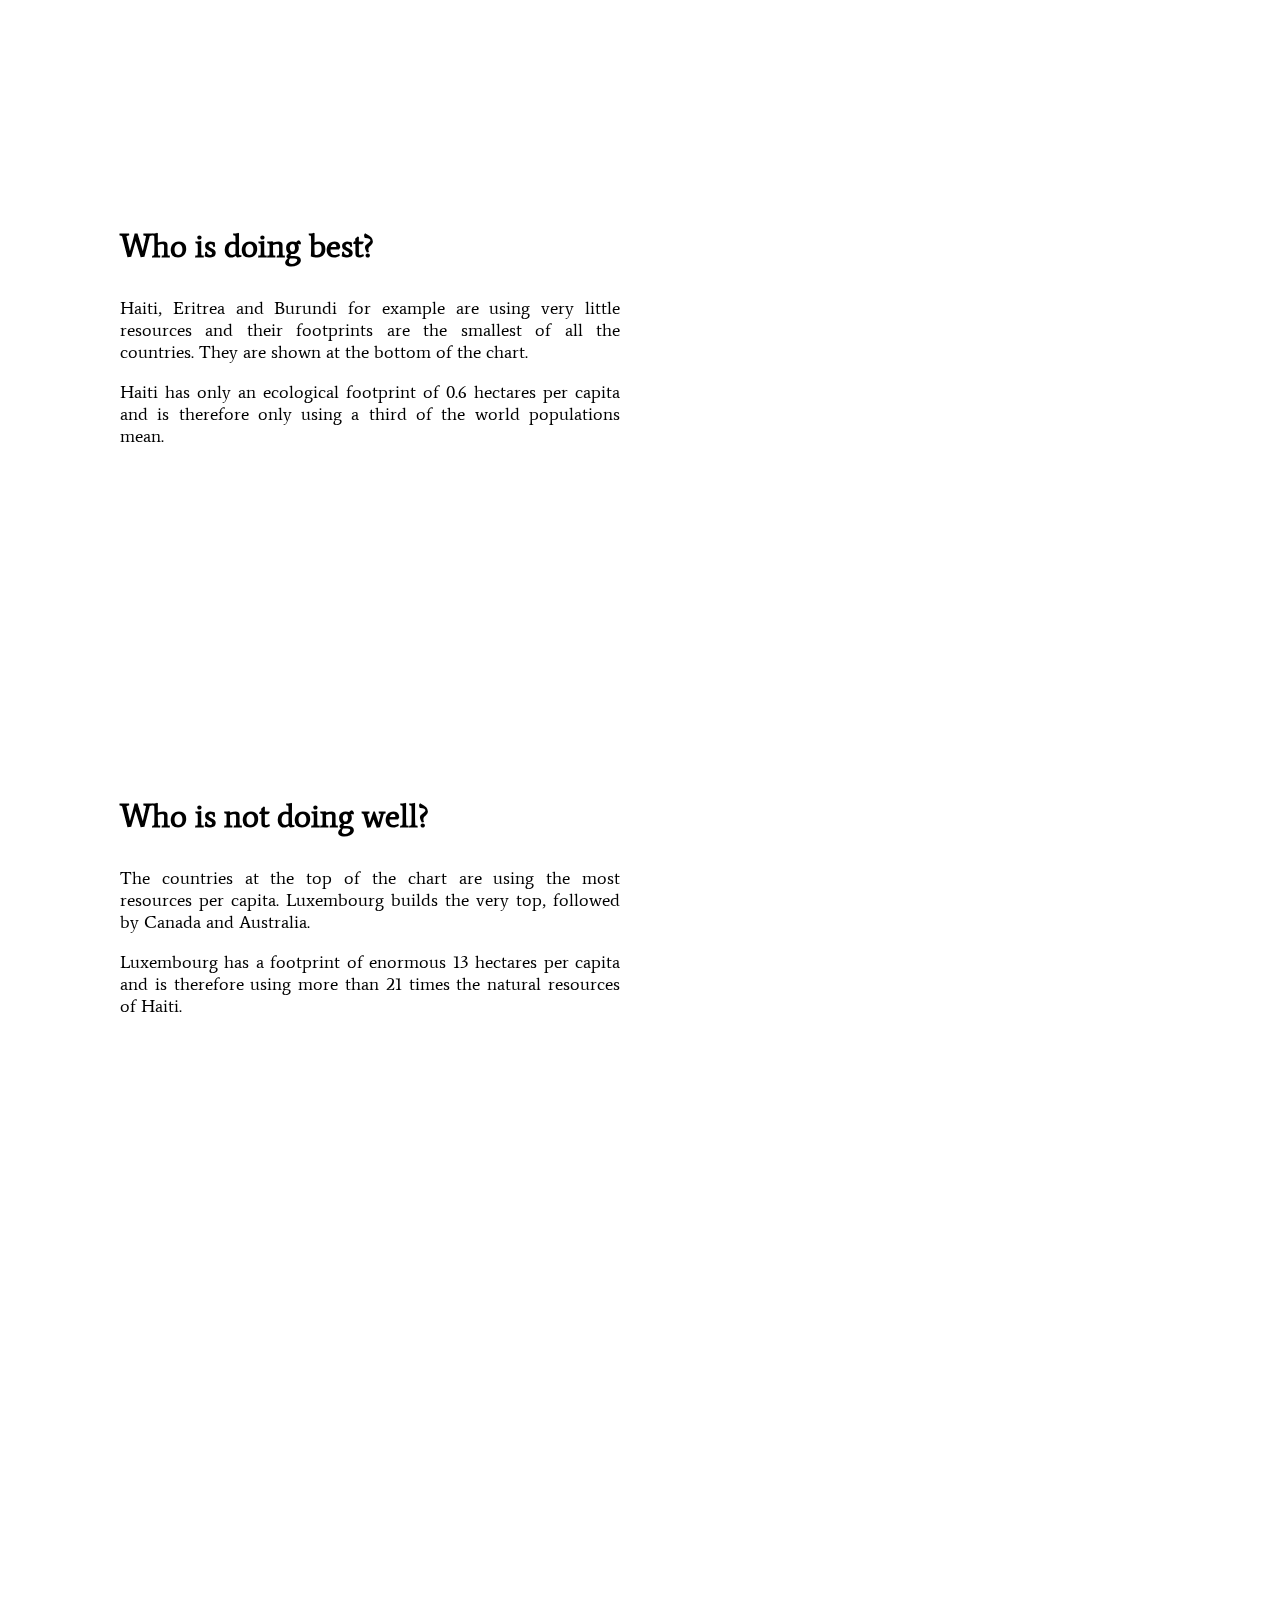
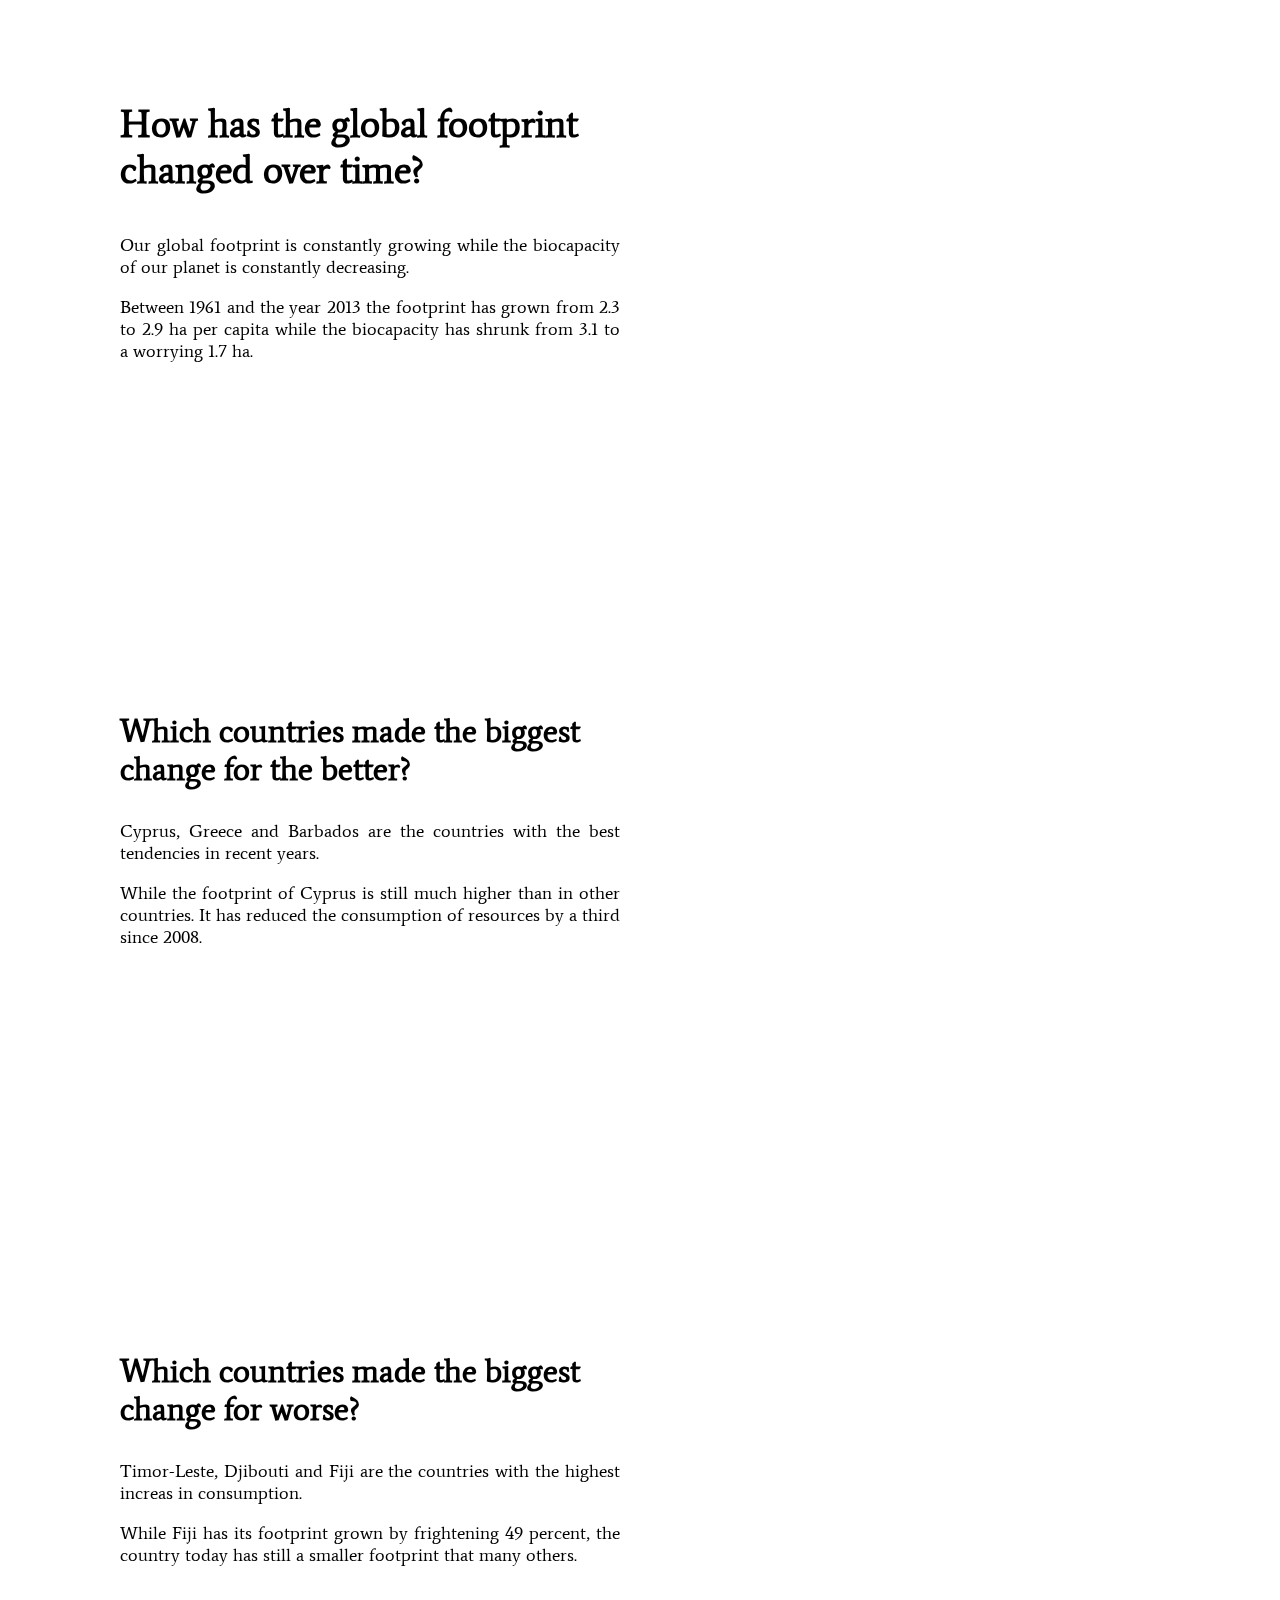
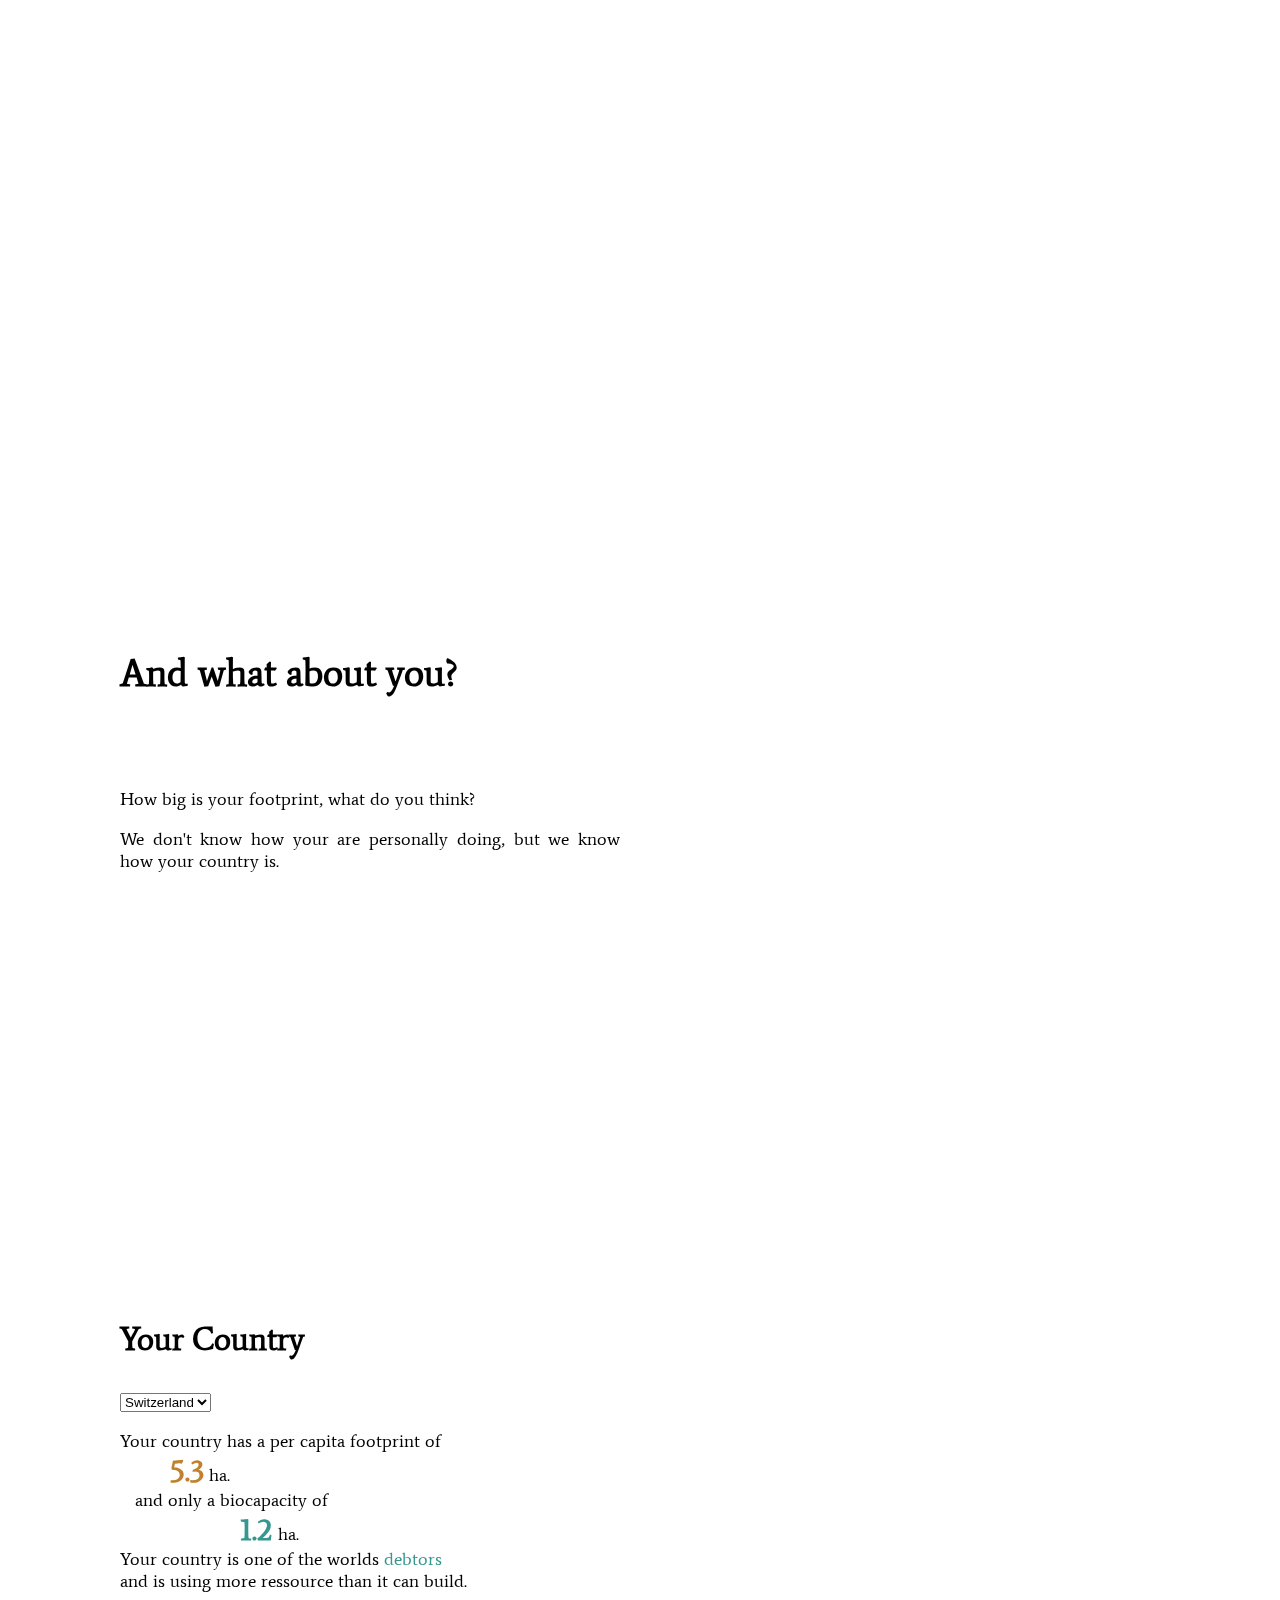
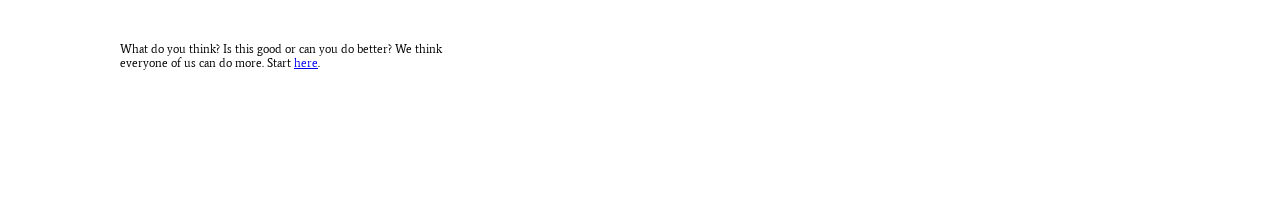
==== commit ce03de69: "Test for percentage." ====
--- a/index.html
+++ b/index.html
@@ -59,7 +59,7 @@
                     achievement in key dimensions of human development: a long and healthy life, 
                     being knowledgeable and have a decent standard of living.
                 </div>
-                <div id="bottom-spacer"></div>
+                <div id="middle-spacer"></div>
                 <h3>Who is doing best?</h3>
                 <div id="the-best-content" class="description">
                     Haiti, Eritrea and Burundi for example are using very little resources 
@@ -70,8 +70,6 @@
                     is therefore only using a third of the world populations mean.
                 </div>
                 <div id="middle-spacer"></div>
-                <div id="the-best-hint" class="hint">
-                </div>
                 <h3>Who is not doing well?</h3>
                 <div id="the-worst-content" class="description">
                     The countries at the top of the chart are using the most
@@ -82,10 +80,10 @@
                     and is therefore using more than 21 times the natural resources
                     of Haiti. 
                 </div>
+                <div id="bottom-spacer"></div>
             </div>
         </div>        
         <div id="container" class="container-timeline">
-            <div id="top-spacer"></div>
             <div id="top-spacer"></div>
             <h2>How has the global footprint<br/> changed over time?</h2>
             <div id="graph"></div>
@@ -120,12 +118,11 @@
                     49 percent, the country today has still a smaller
                     footprint that many others.
                 </div>
-                <div id="the-worst-timeline-spacer">
+                <div id="bottom-spacer">
                 </div>
             </div>
         </div>
         <div id="container" class="container-closing">
-            <div id="top-spacer"></div>
             <div id="top-spacer"></div>
             <h2>And what about you?</h2>
             <div id="graph"></div>
--- a/css/style.css
+++ b/css/style.css
@@ -48,15 +48,15 @@
 }
 
 #the-best-content{
-    height: 500px;
+    height: 50%;
 }
 
 #the-worst-content{
-    height: 500px; 
+    height: 50%; 
 }
 
 #global-timeline-content{
-    height: 500px; 
+    height: 50%x; 
 }
 
 #best-timeline-content{    
@@ -64,7 +64,7 @@
 }
 
 #worst-timeline-content{
-    height: 500px;
+    height: 50%;
 }
 
 #what-about-you-content{
@@ -373,17 +373,17 @@
 }
   
 #top-spacer {
-    padding-top: 150px;
+    padding-top: 20%;
 }
 
 #middle-spacer {
-    padding-top: 100px;
+    padding-top: 60%;
 }
 
 #bottom-spacer {
-    padding-top: 500px;
+    padding-top: 50%;
 }
 
 #small-spacer{
-    padding-top: 20px;
-}
+    padding-top: 10%;
+}
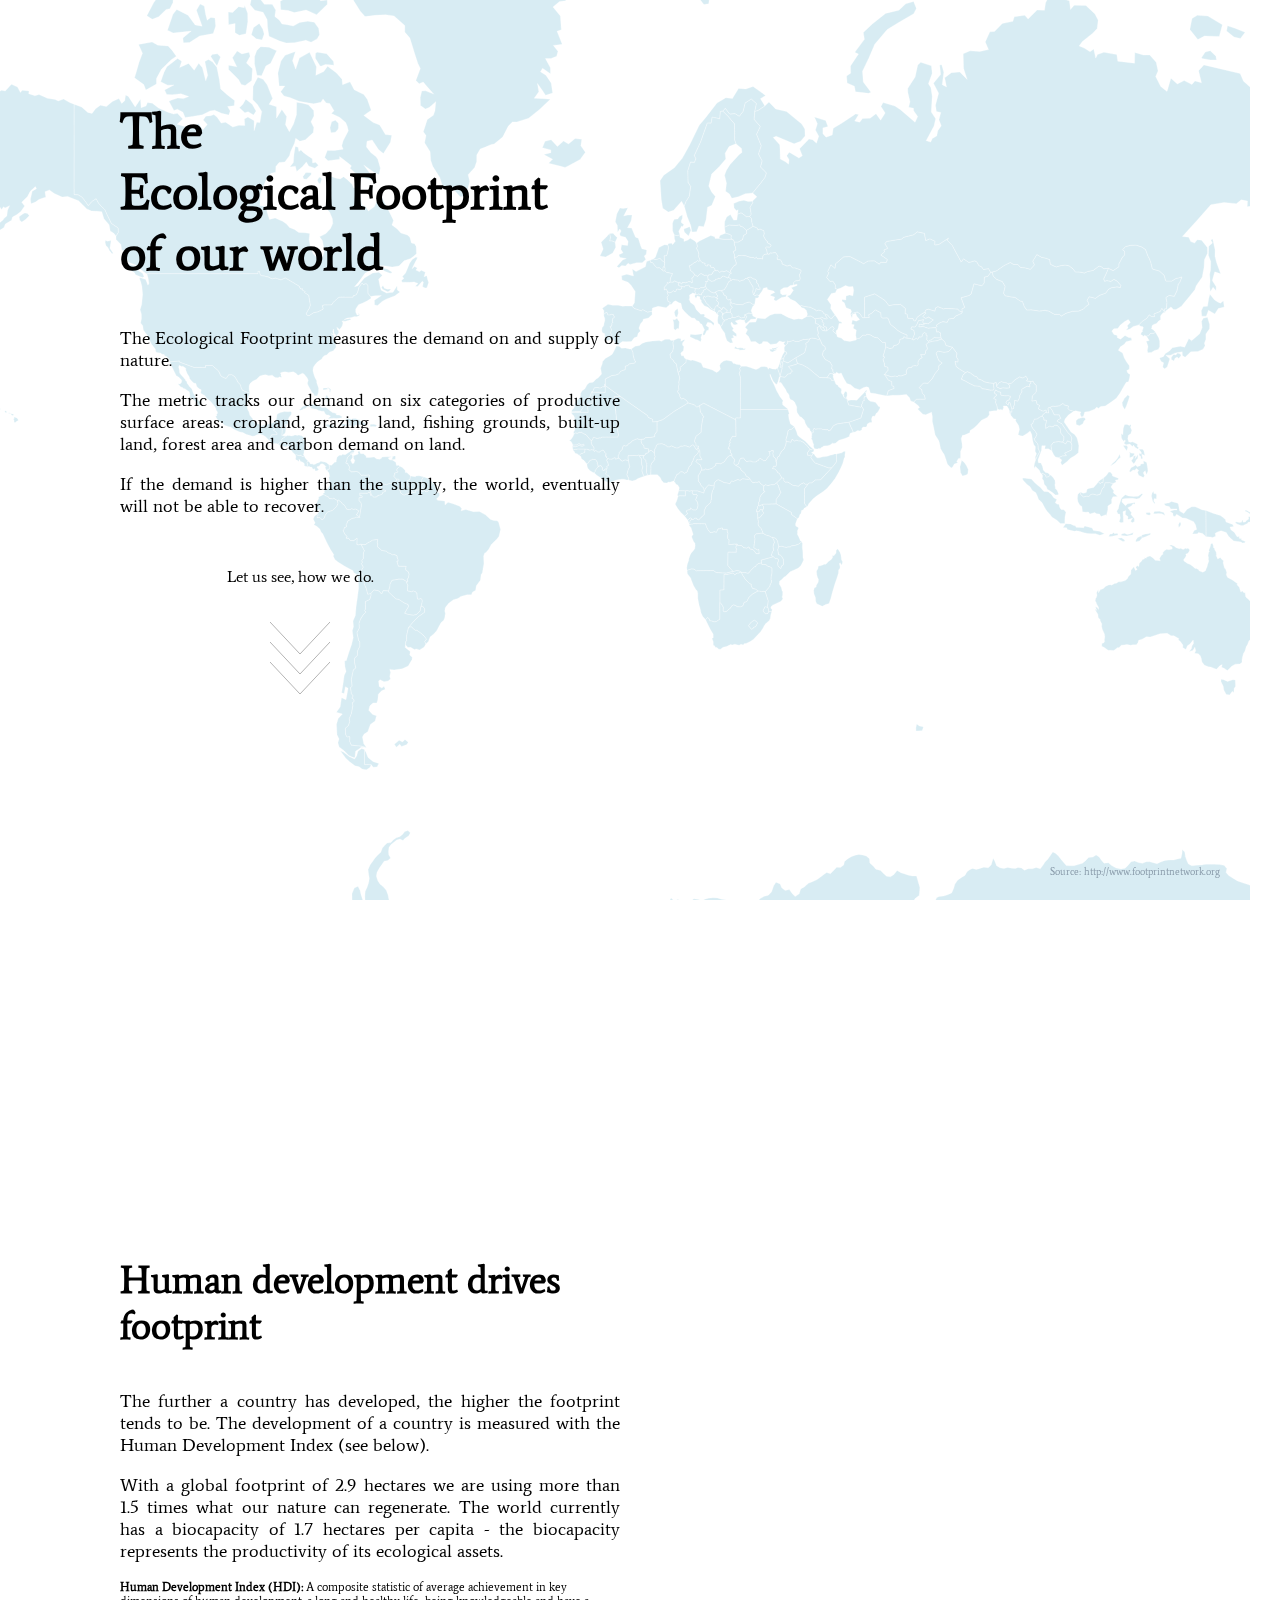
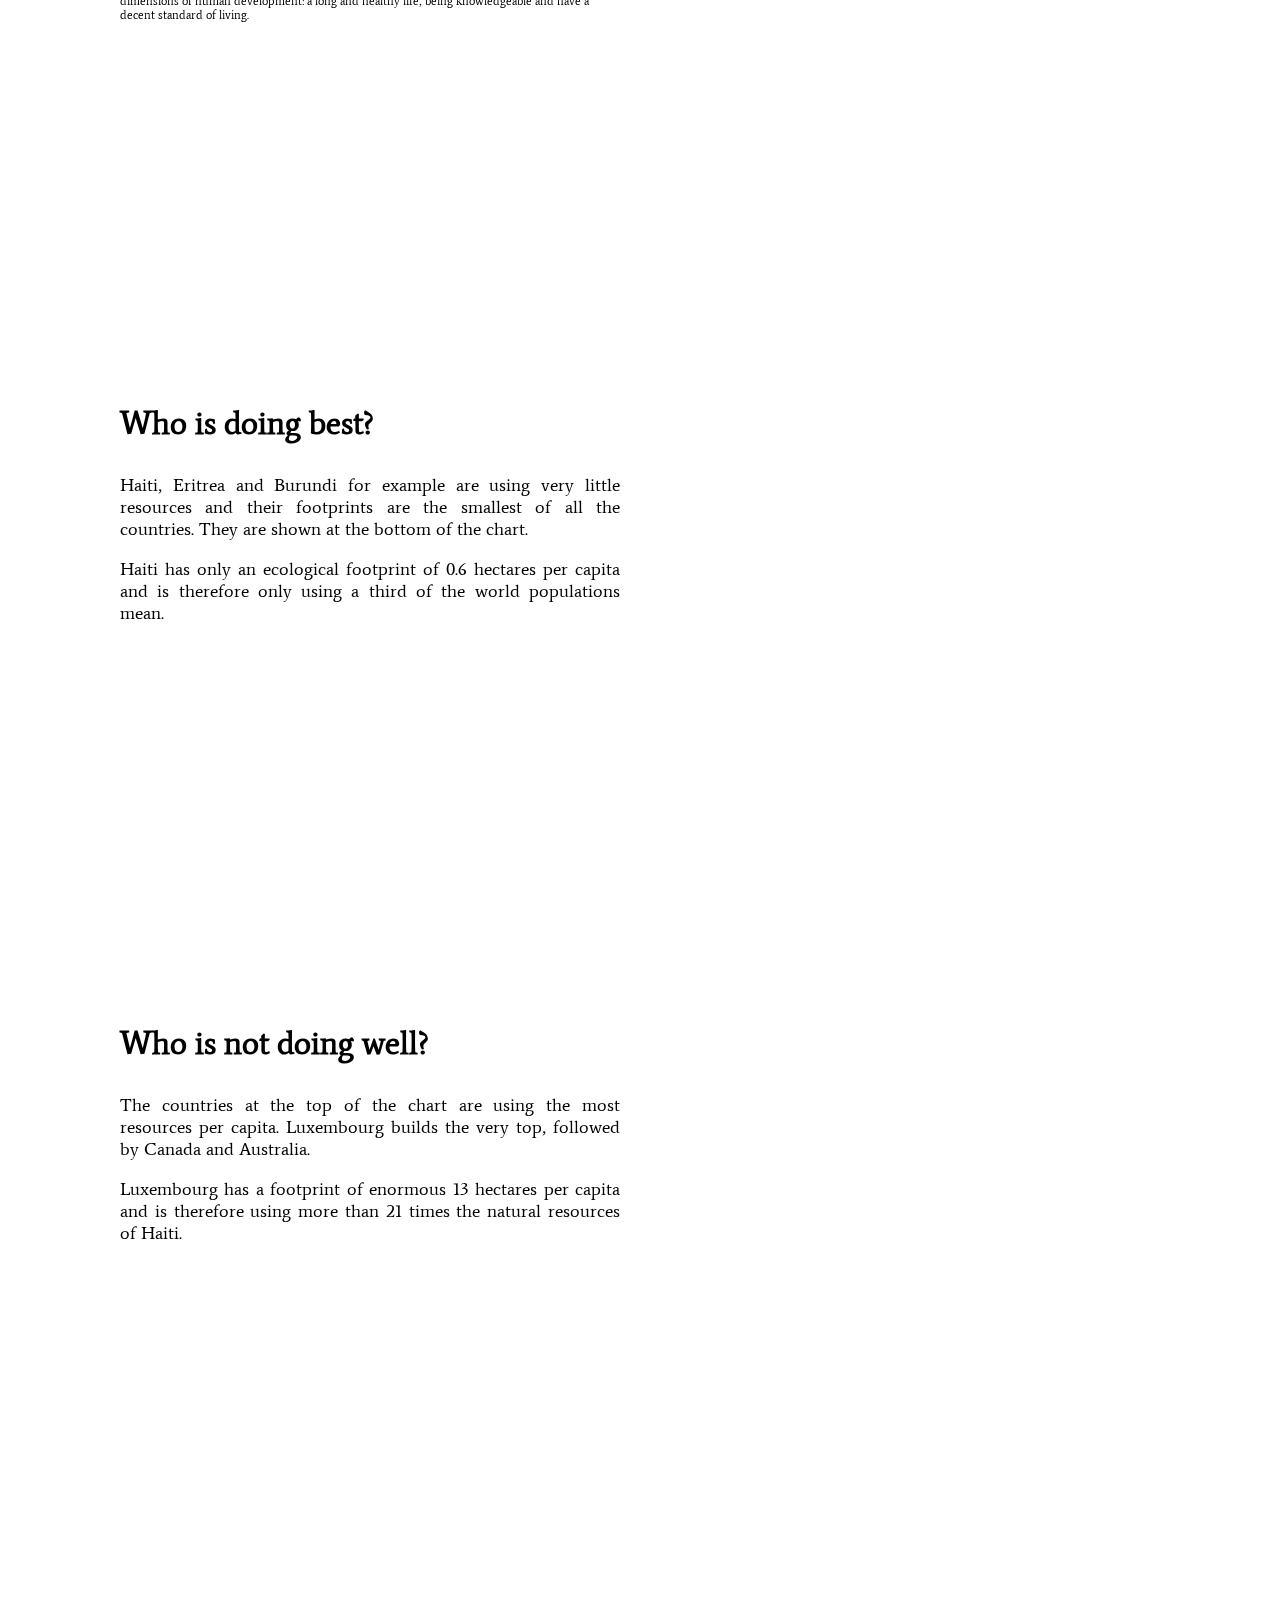
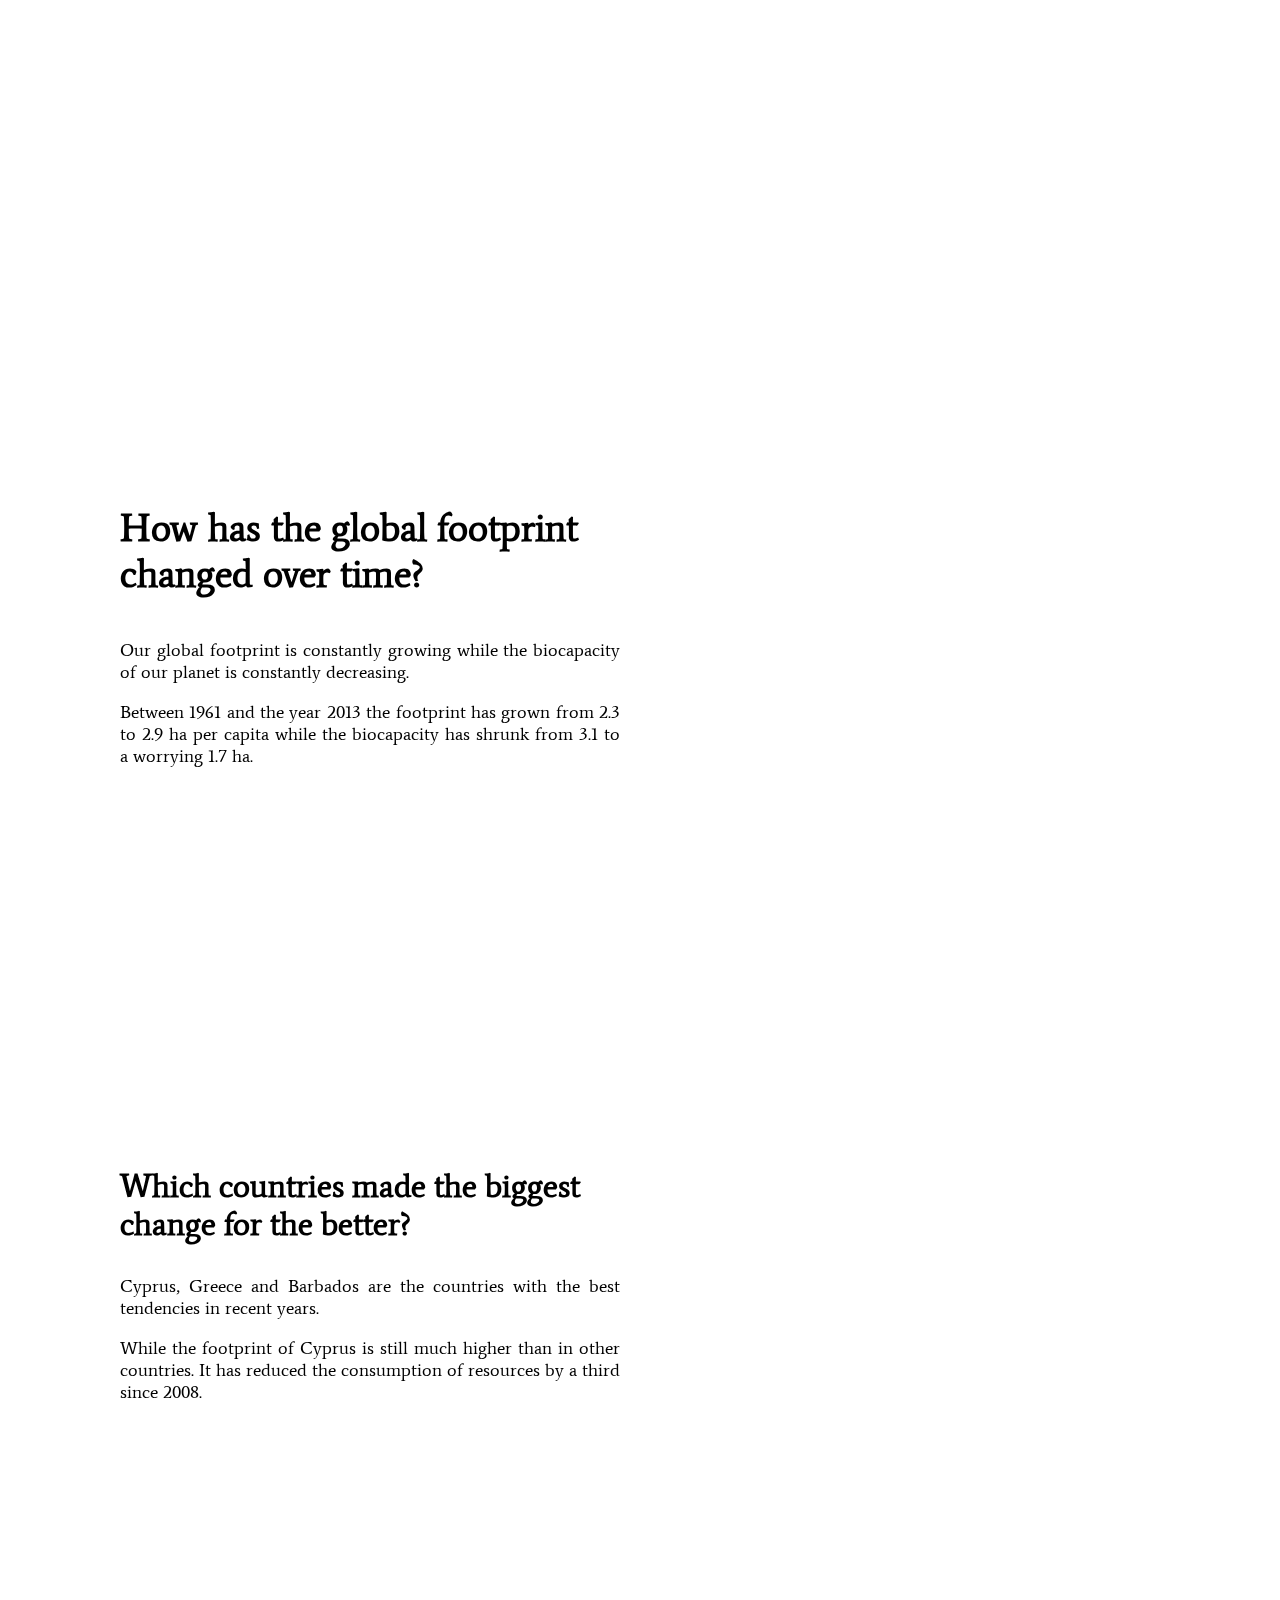
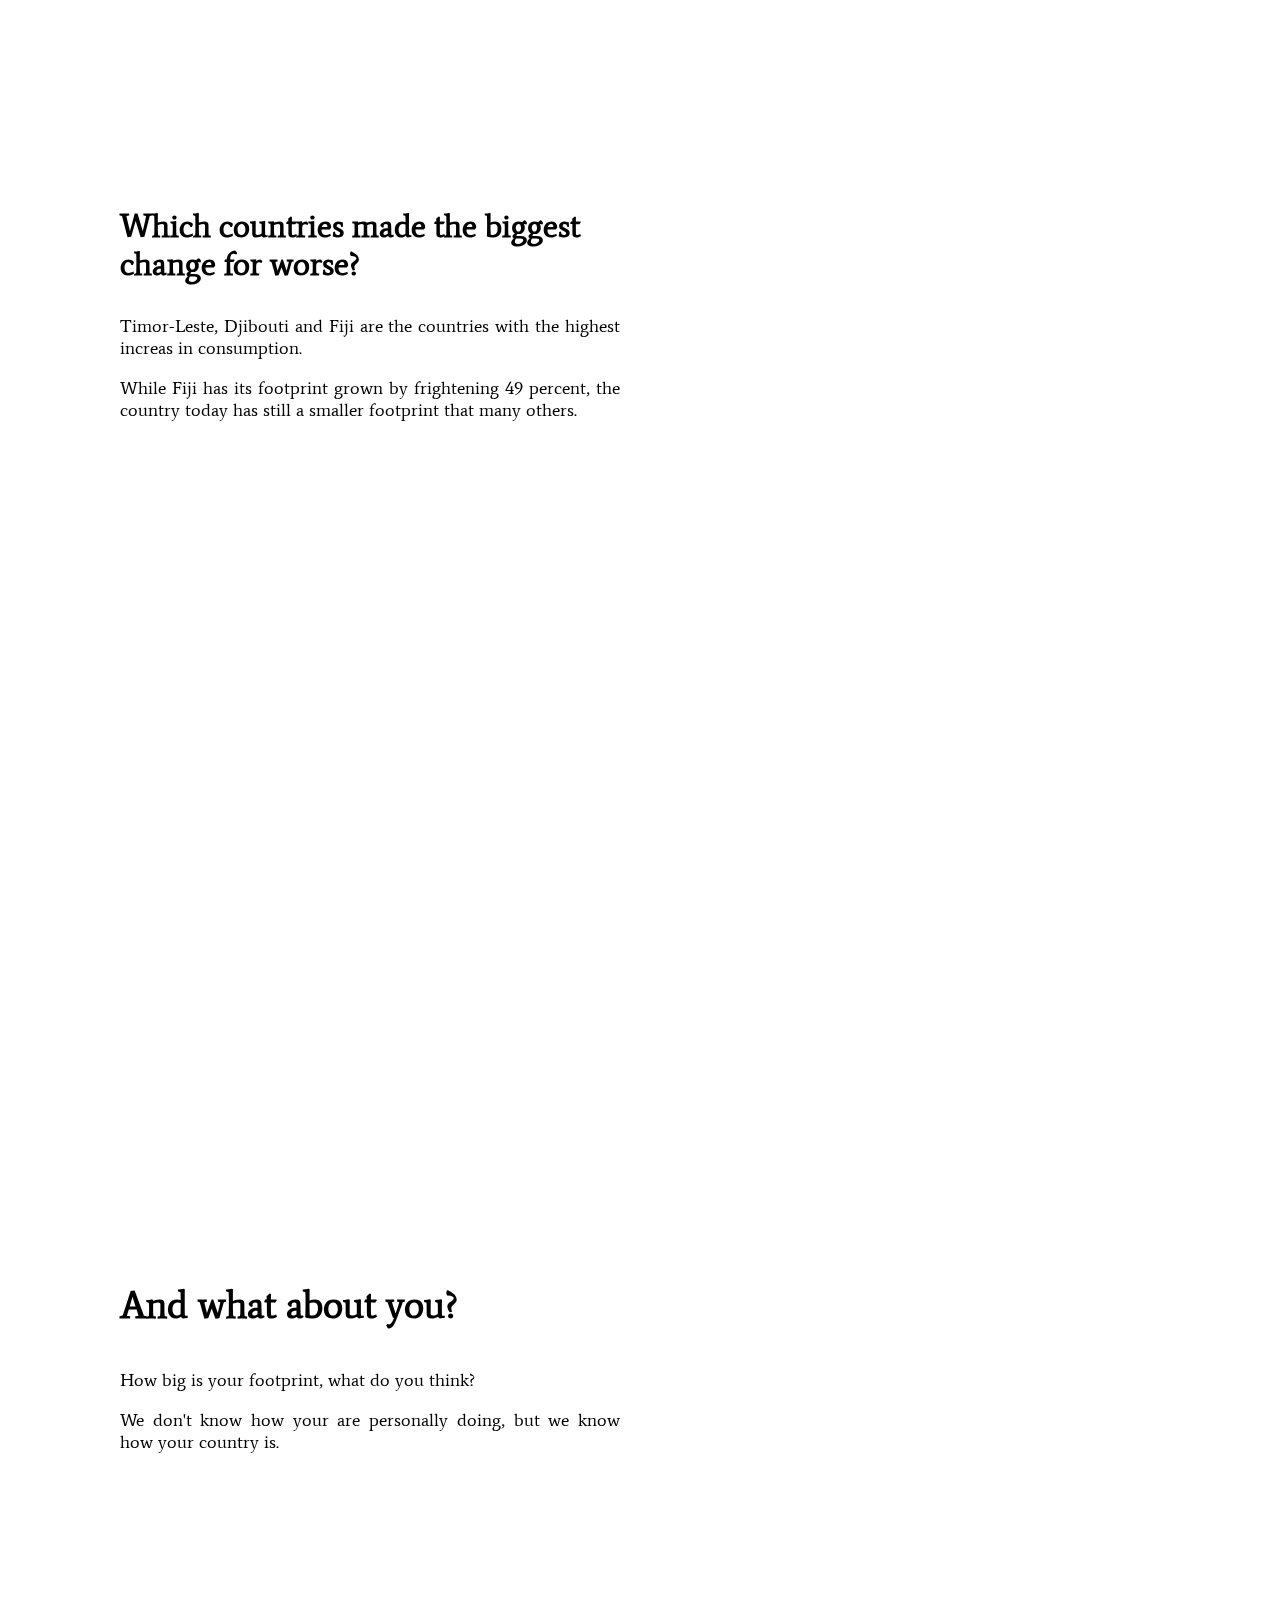
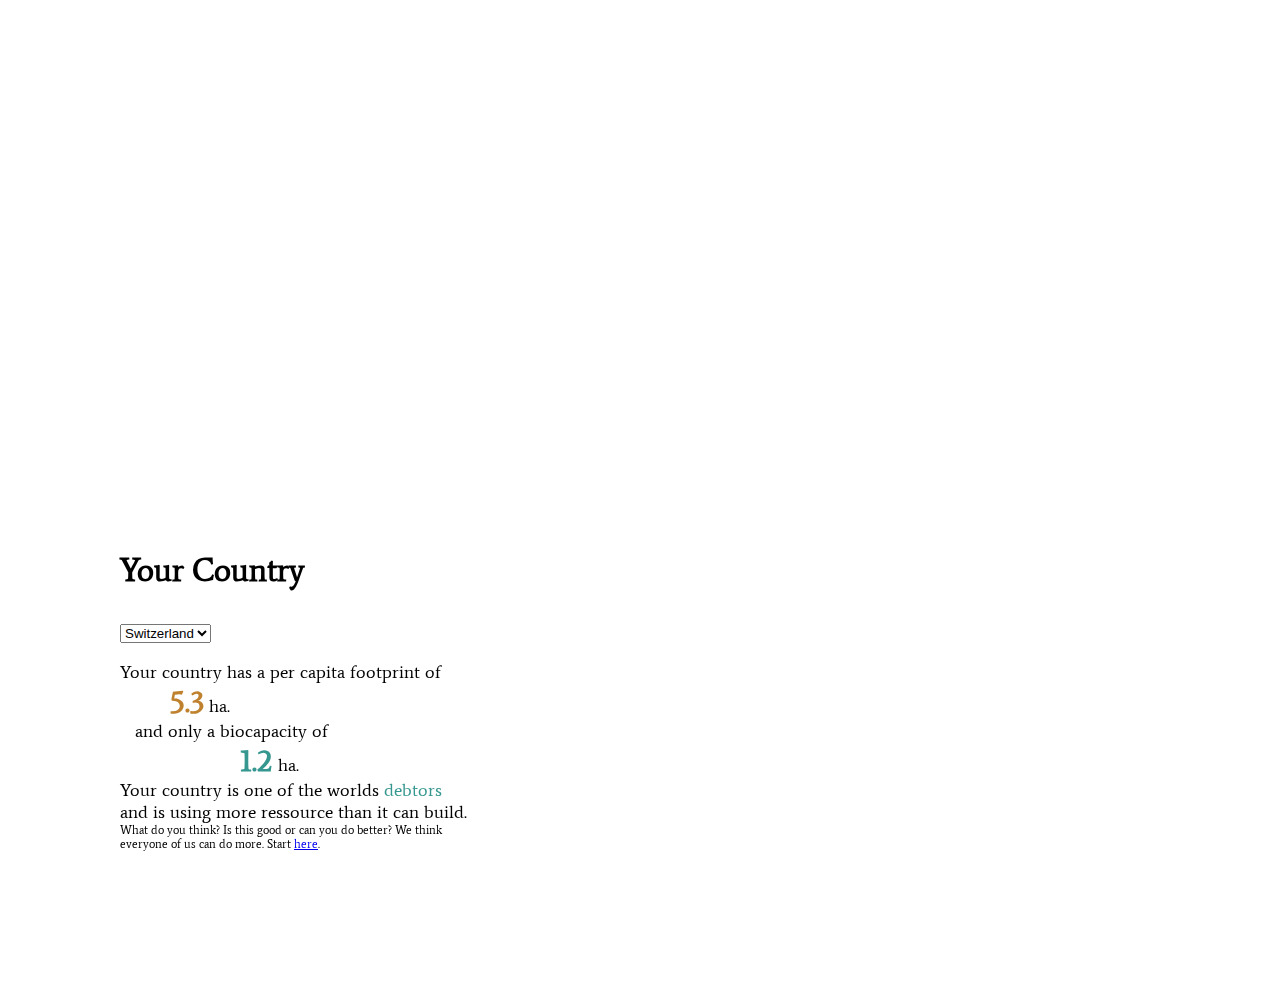
==== commit 7246b141: "Percentage increased." ====
--- a/index.html
+++ b/index.html
@@ -127,14 +127,13 @@
             <h2>And what about you?</h2>
             <div id="graph"></div>
             <div id="sections" class="story">      
-                <div id="small-spacer">
-                </div>
                 <div id="what-about-you-content" class="description">
                     How big is your footprint, what do you think?
                     <p />
                     We don't know how your are personally doing, but we know
                     how your country is.
-                </div>                      
+                </div> 
+                <div id="middle-spacer"></div>                 
                 <div id="about-you-title">
                         <h3>Your Country</h3>
                 </div>             
@@ -151,7 +150,6 @@
                     <span class="biocapacity-color">debtors</span><br/> and is using more ressource than it can build.
                     </div>
                 </div>
-                <div id="small-spacer"></div>
                 <div id="about-you-hint" class="hint">
                     What do you think? Is this good or can you do better? We think <br/>
                     everyone of us can do more. Start <a href="http://www.wikihow.com/Have-a-Smaller-Ecological-Footprint" 
--- a/css/style.css
+++ b/css/style.css
@@ -56,7 +56,7 @@
 }
 
 #global-timeline-content{
-    height: 50%x; 
+    height: 50%; 
 }
 
 #best-timeline-content{    
@@ -68,7 +68,7 @@
 }
 
 #what-about-you-content{
-    height: 500px;
+    height: 400px;
 }
 
 #about-you-content{
@@ -373,17 +373,17 @@
 }
   
 #top-spacer {
+    padding-top: 30%;
+}
+
+#middle-spacer {
+    padding-top: 70%;
+}
+
+#bottom-spacer {
+    padding-top: 60%;
+}
+
+#small-spacer{
     padding-top: 20%;
 }
-
-#middle-spacer {
-    padding-top: 60%;
-}
-
-#bottom-spacer {
-    padding-top: 50%;
-}
-
-#small-spacer{
-    padding-top: 10%;
-}
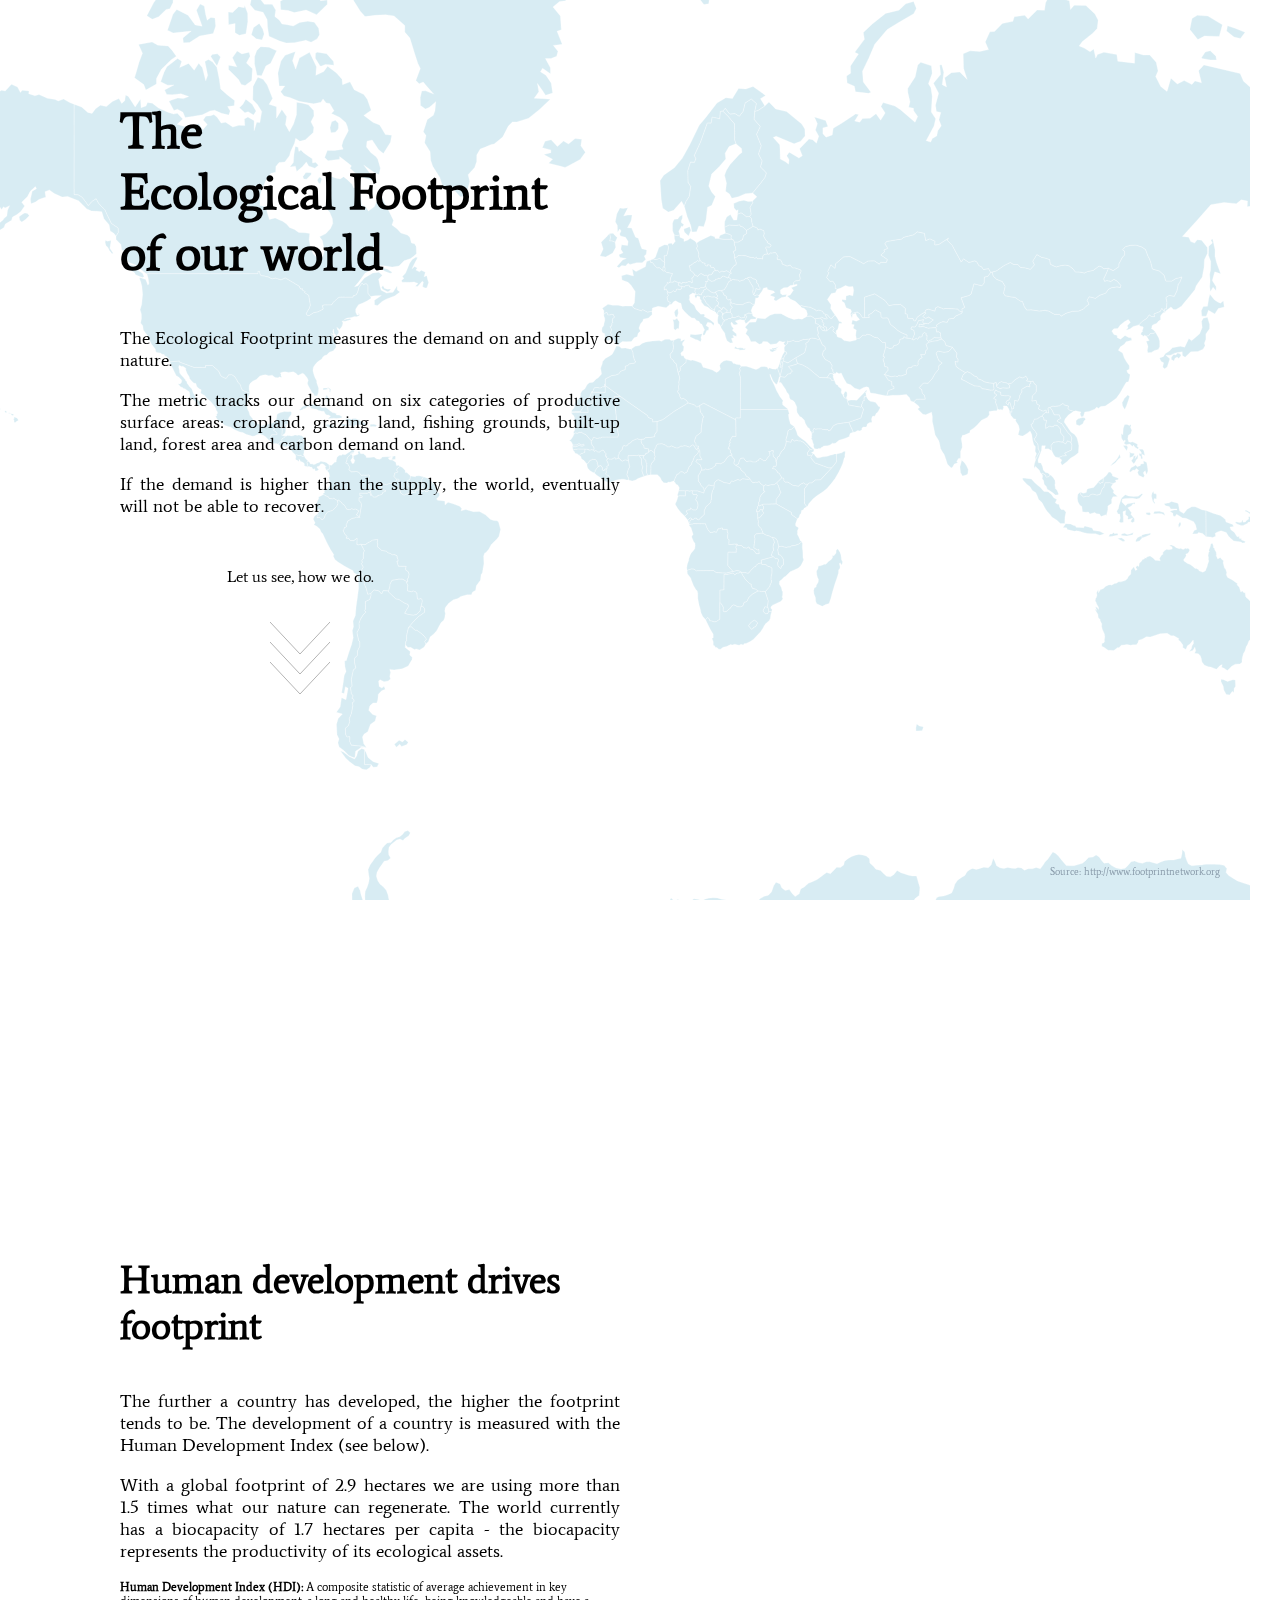
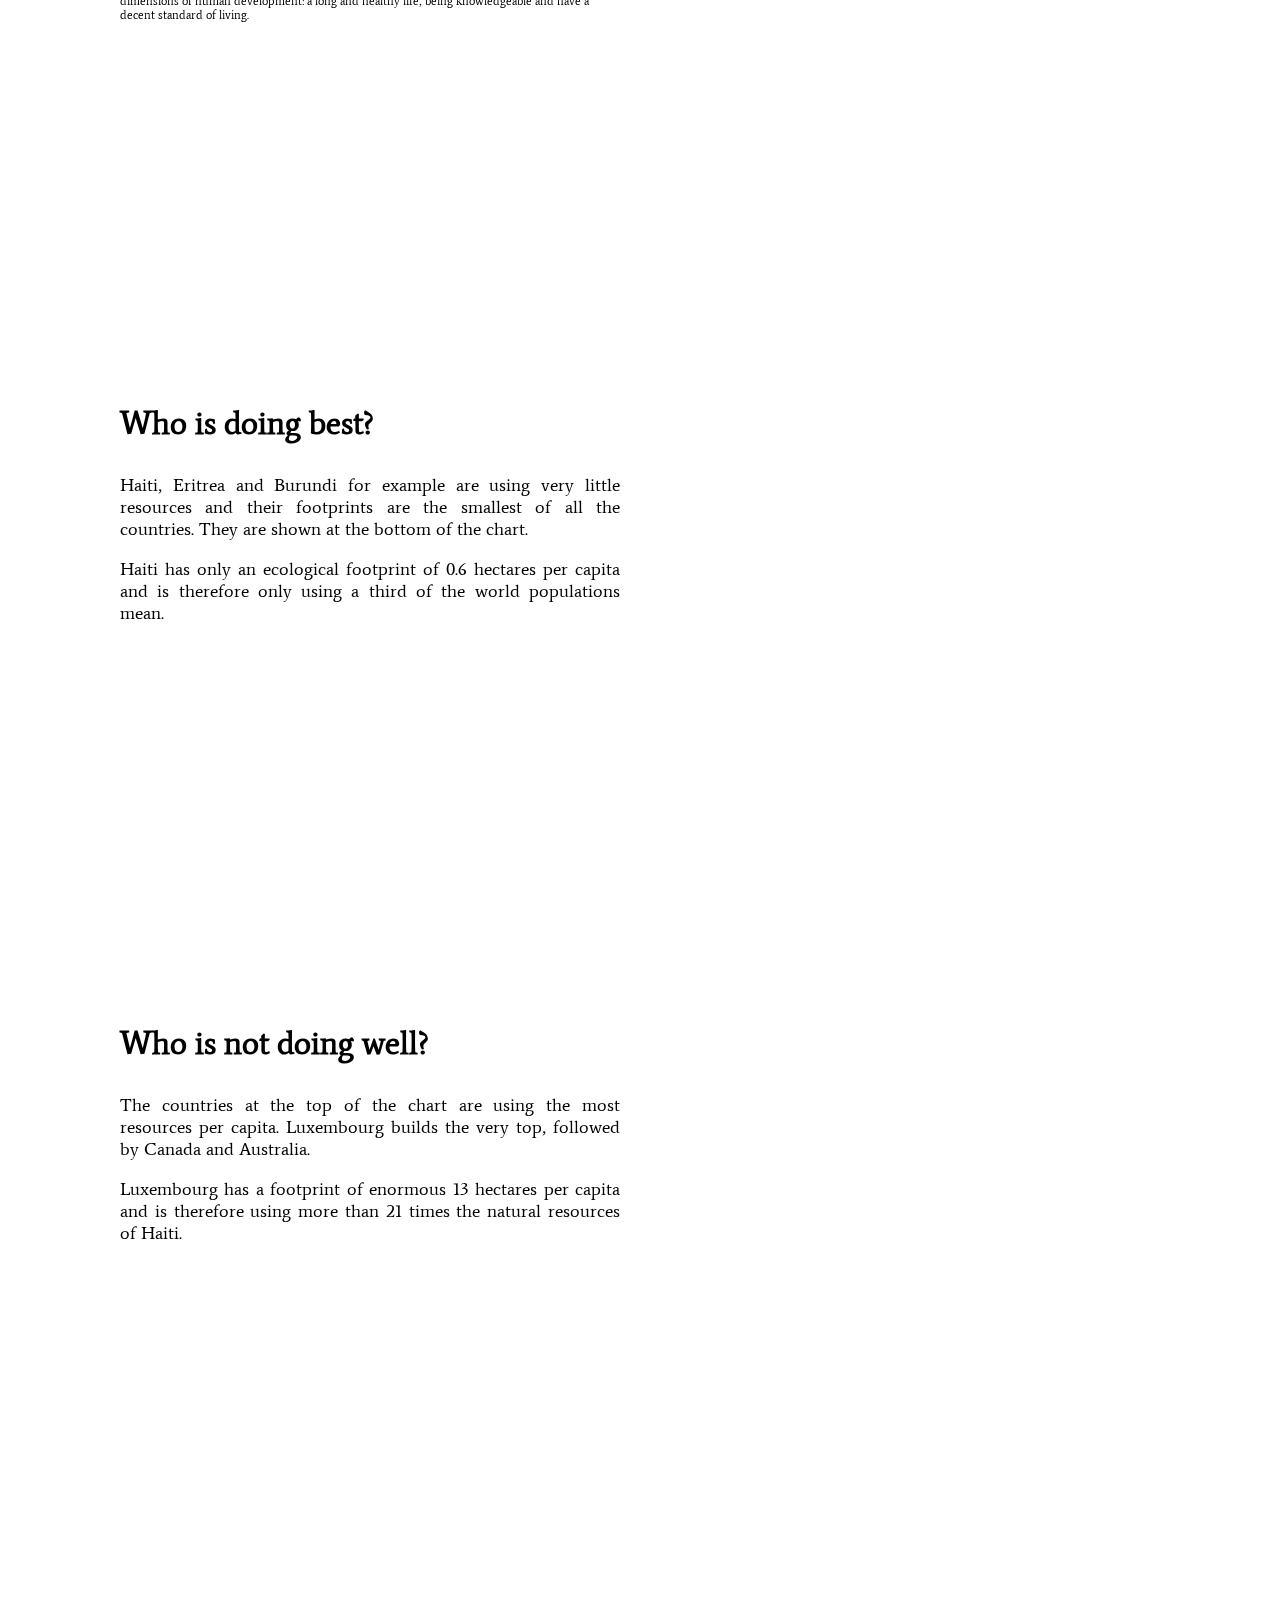
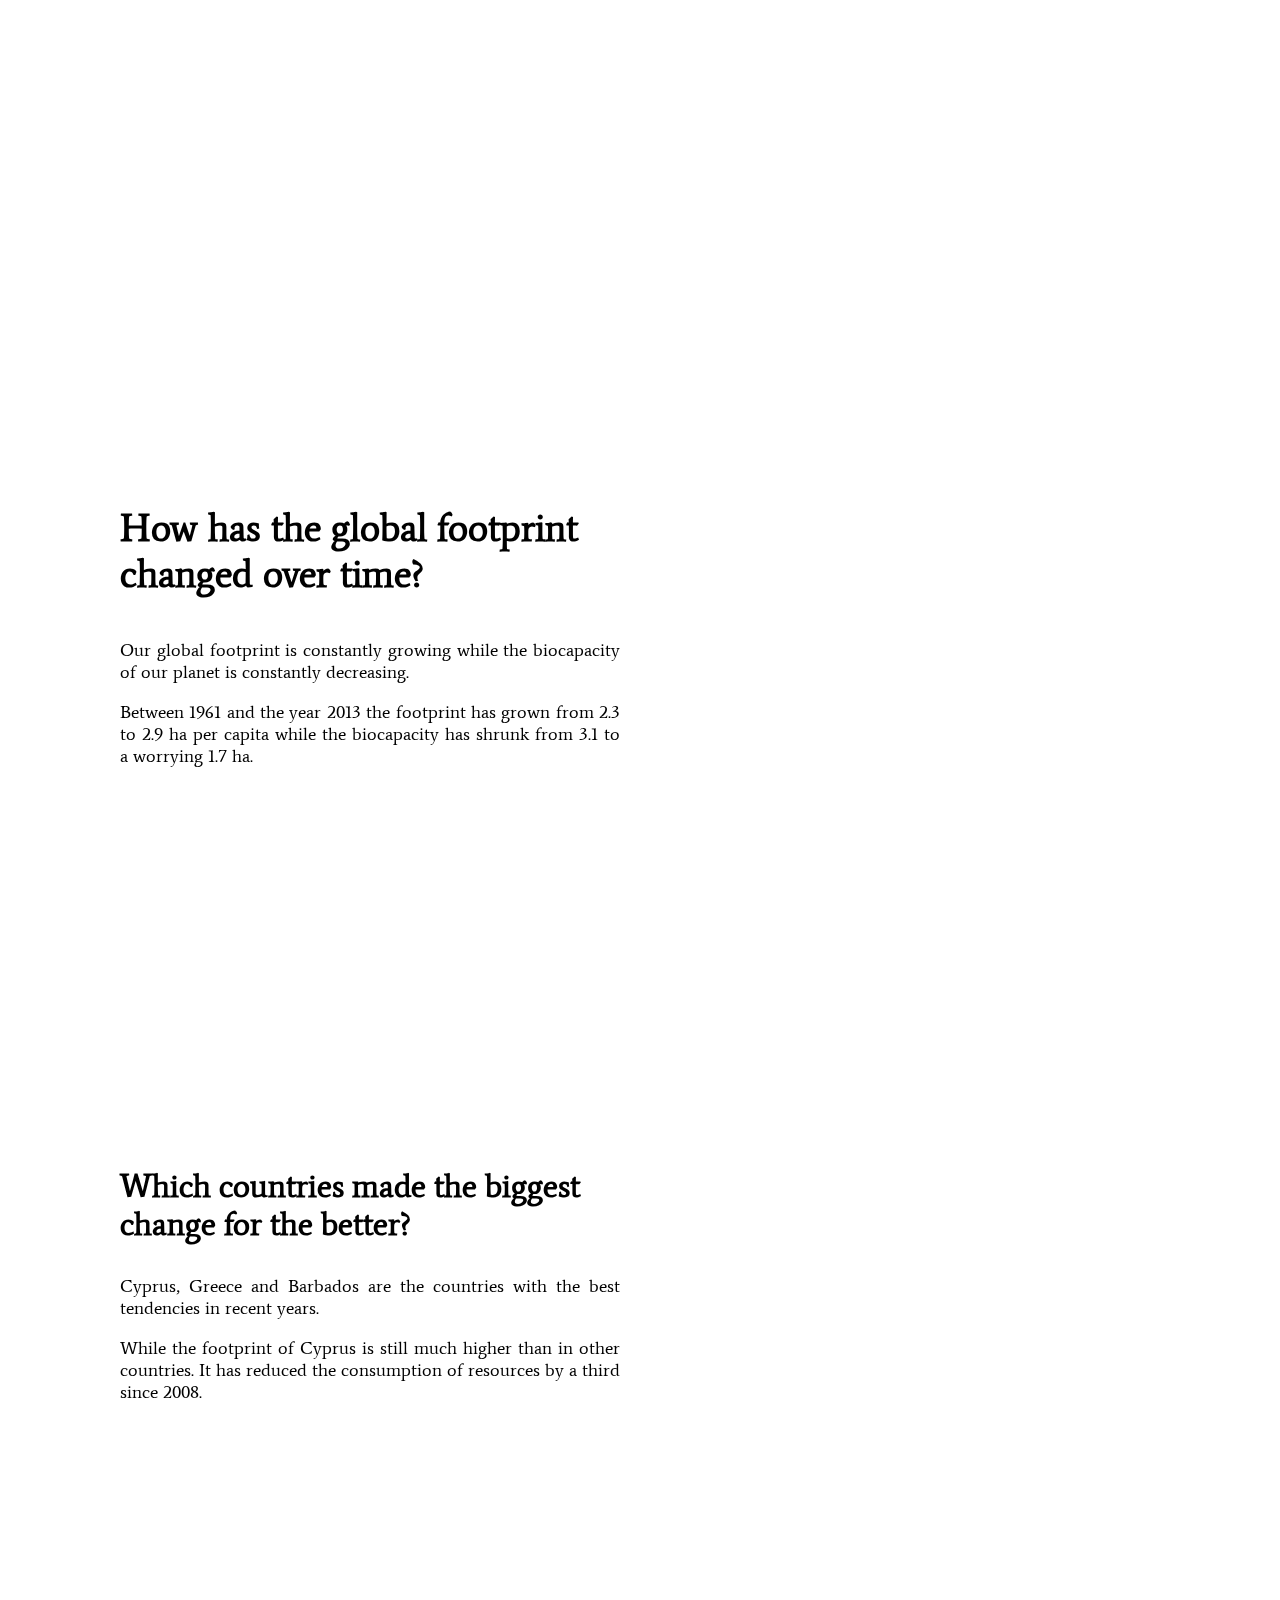
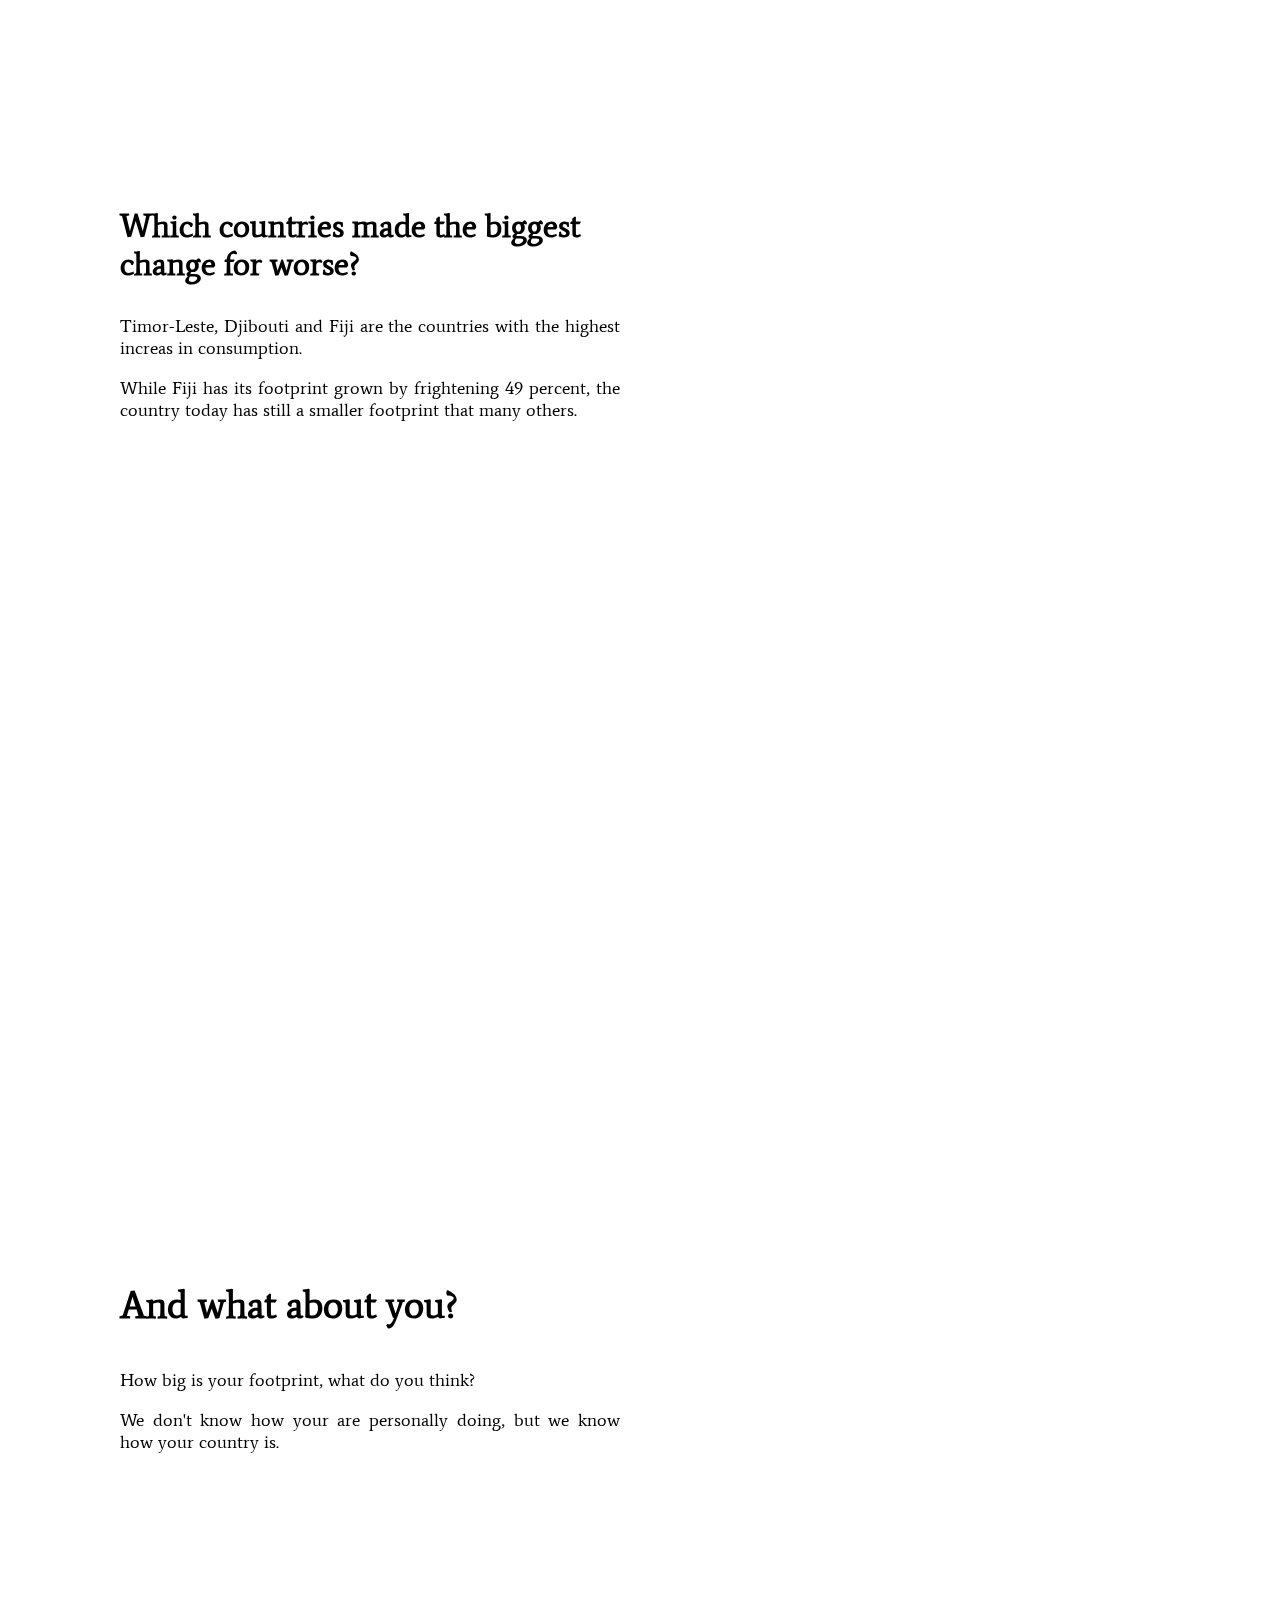
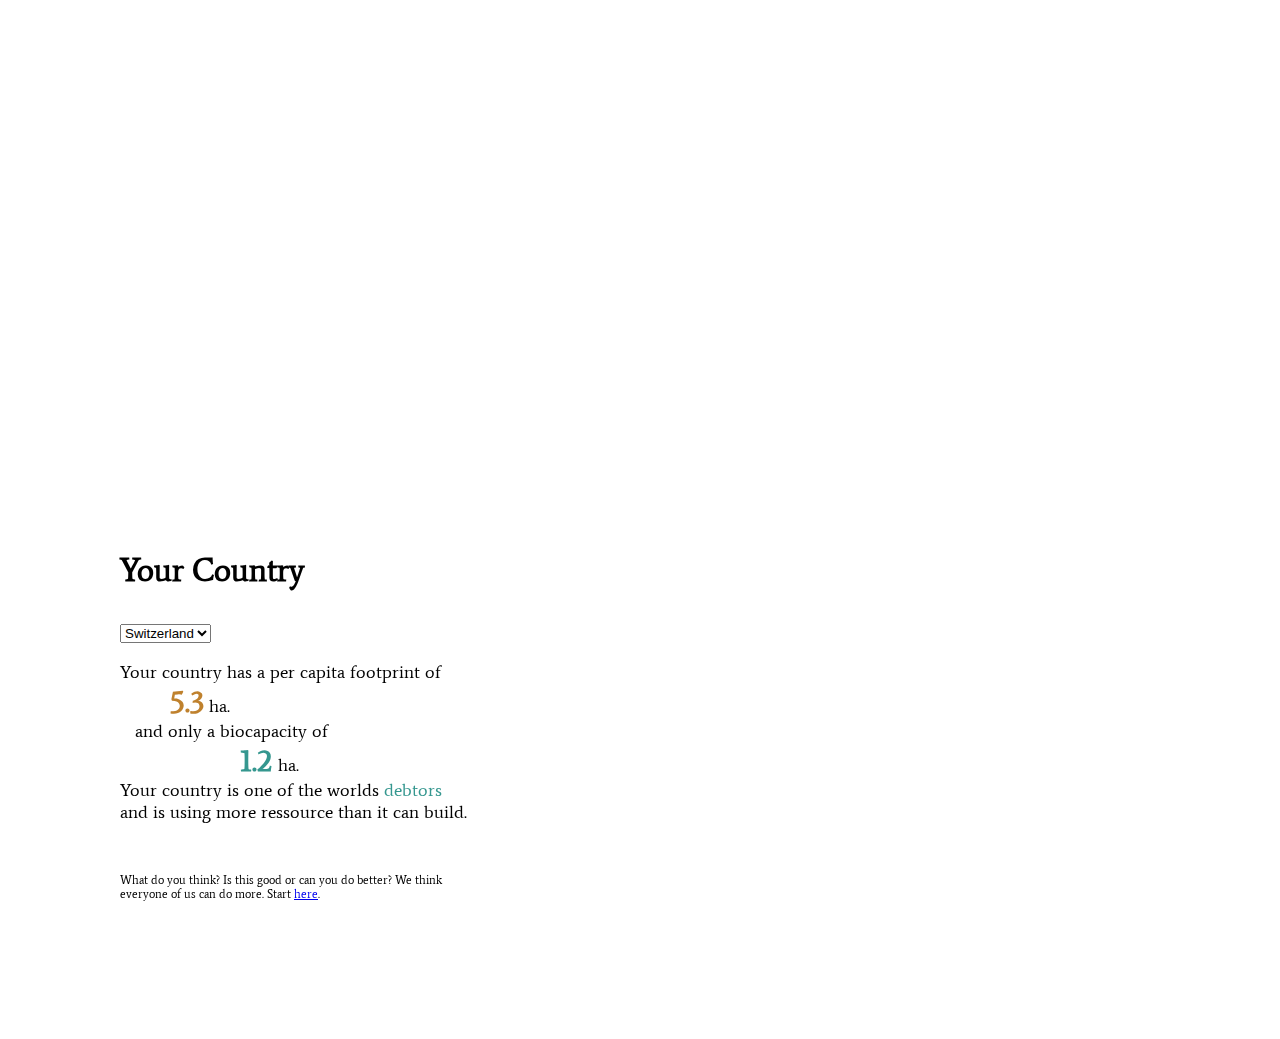
==== commit e2c34499: "Small spacer reintegrated." ====
--- a/index.html
+++ b/index.html
@@ -149,7 +149,8 @@
                     Your country is one of the worlds 
                     <span class="biocapacity-color">debtors</span><br/> and is using more ressource than it can build.
                     </div>
-                </div>
+                </div>                 
+                <div id="small-spacer"></div>
                 <div id="about-you-hint" class="hint">
                     What do you think? Is this good or can you do better? We think <br/>
                     everyone of us can do more. Start <a href="http://www.wikihow.com/Have-a-Smaller-Ecological-Footprint" 
--- a/css/style.css
+++ b/css/style.css
@@ -385,5 +385,5 @@
 }
 
 #small-spacer{
-    padding-top: 20%;
-}
+    padding-top: 10%;
+}
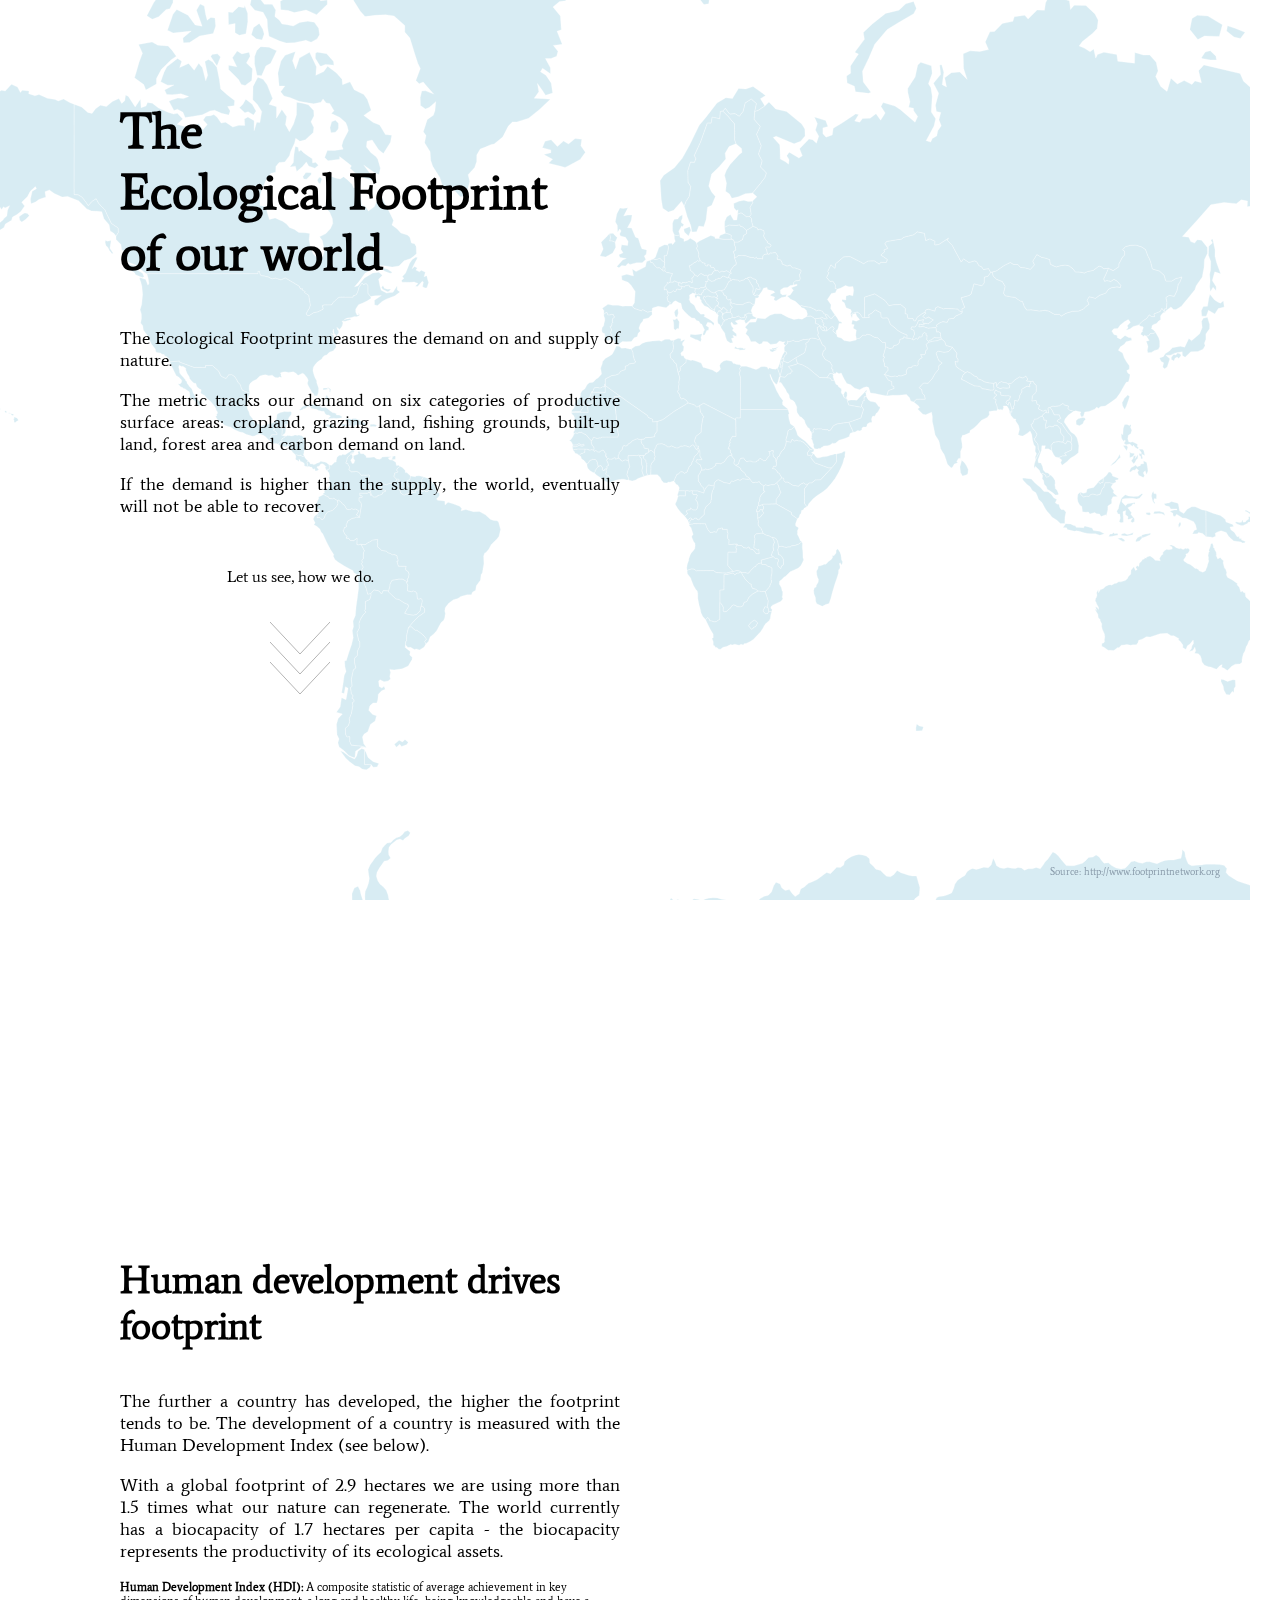
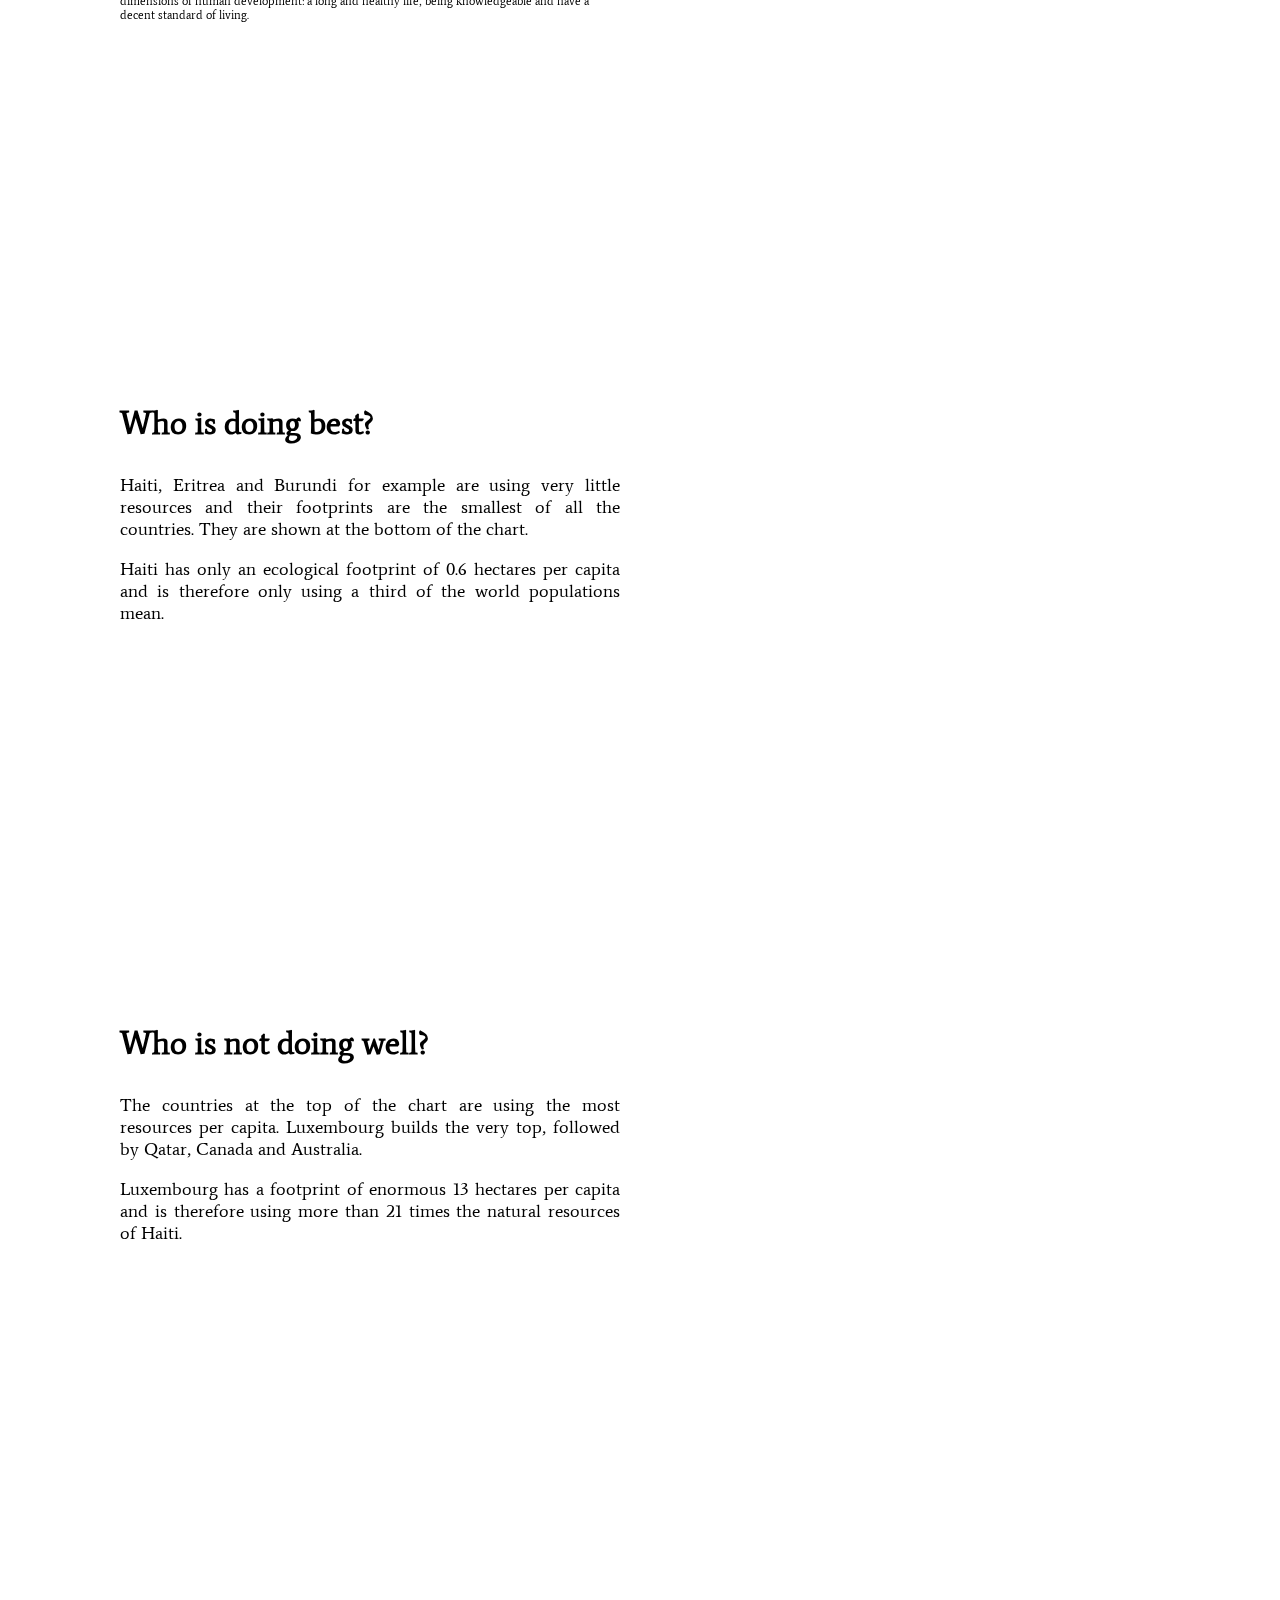
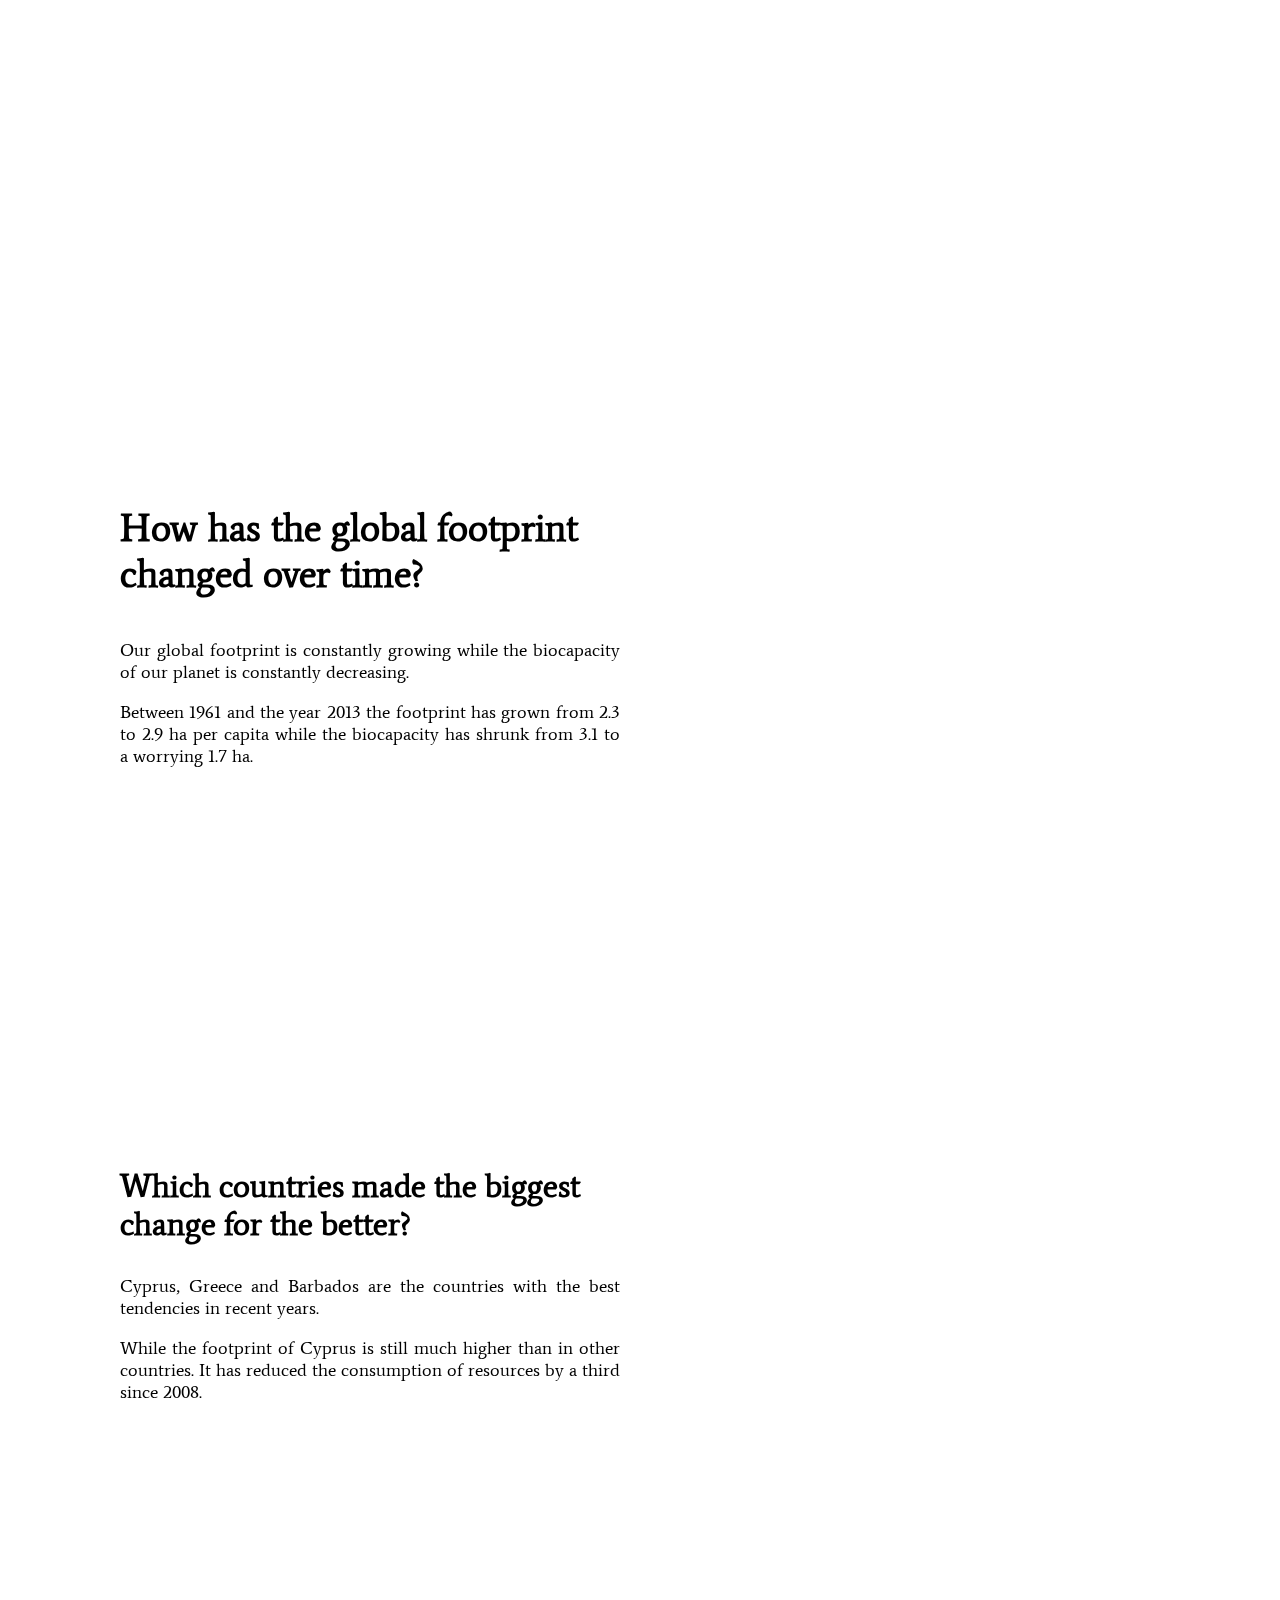
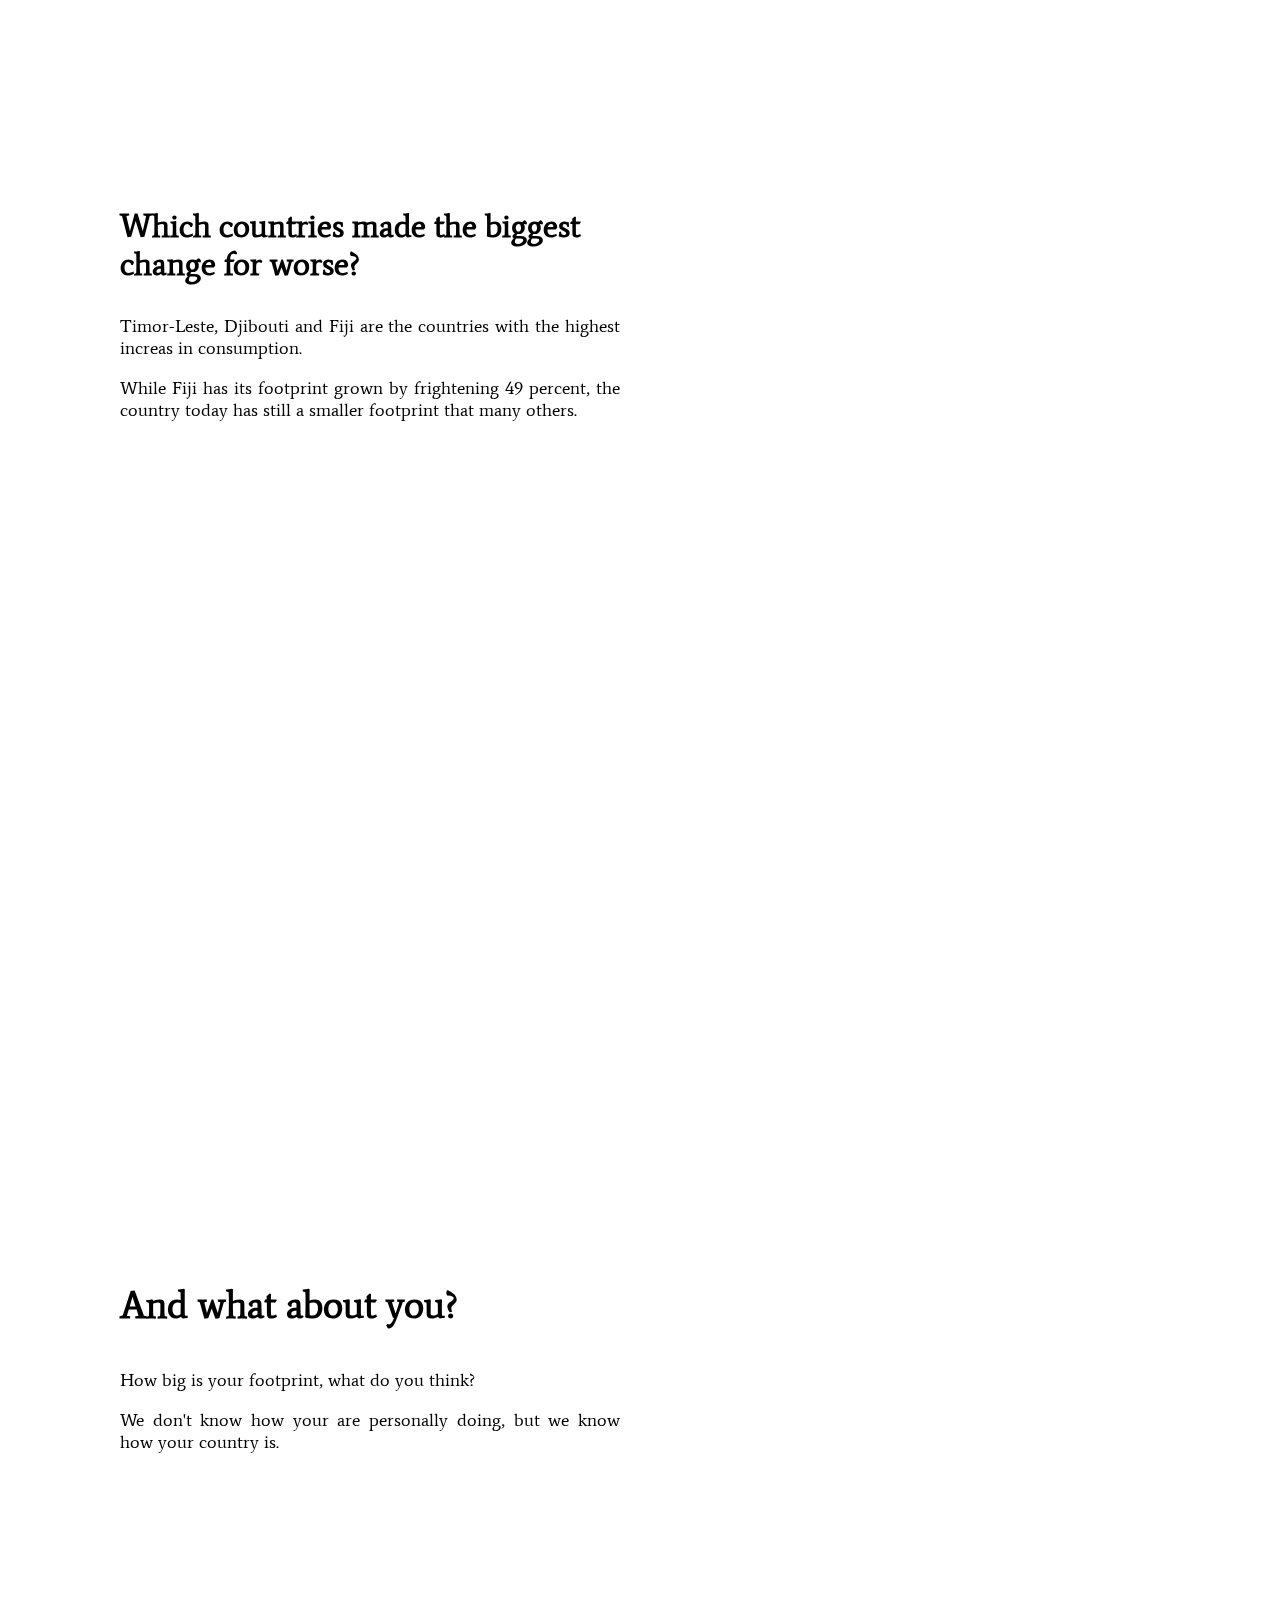
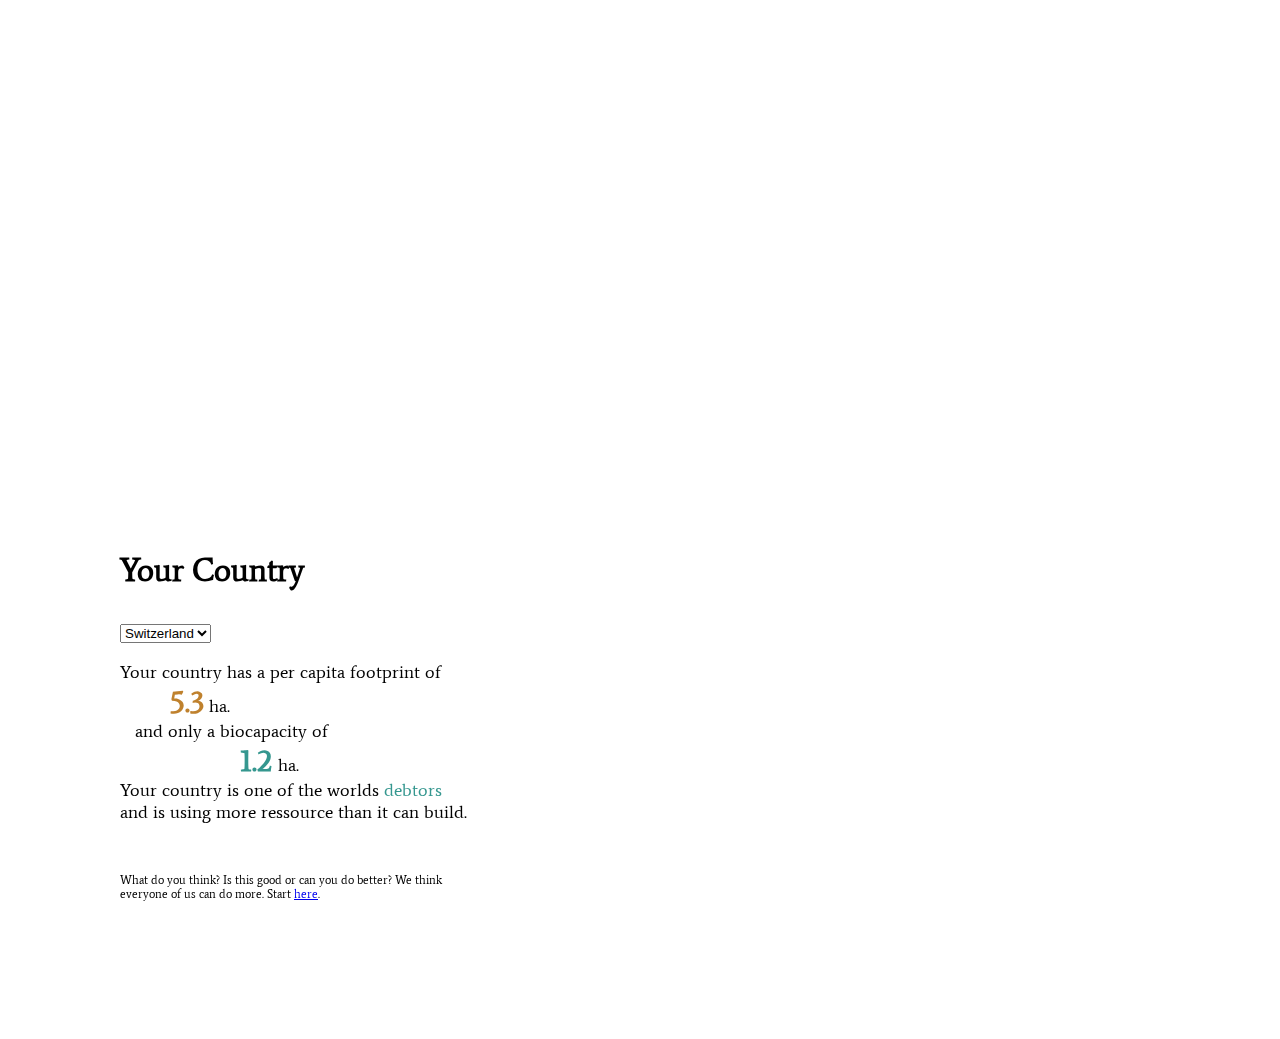
==== commit 89da0396: "Fixed error with Qatar." ====
--- a/index.html
+++ b/index.html
@@ -74,7 +74,7 @@
                 <div id="the-worst-content" class="description">
                     The countries at the top of the chart are using the most
                     resources per capita. Luxembourg builds the very top,  
-                    followed by Canada and Australia. 
+                    followed by Qatar, Canada and Australia. 
                     <p/>
                     Luxembourg has a footprint of enormous 13 hectares per capita
                     and is therefore using more than 21 times the natural resources
--- a/css/style.css
+++ b/css/style.css
@@ -65,24 +65,29 @@
 
 #worst-timeline-content{
     height: 50%;
+    pointer-events: none;	
 }
 
 #what-about-you-content{
-    height: 400px;
+    height: 400px;    	
+    pointer-events: none;	
 }
 
 #about-you-content{
     width: 400px;
+    pointer-events: none;	
 }
 
 #about-you-title{
     width: 200px;
+    pointer-events: none;	
 }
 
 #about-you-hint
 {
     margin-bottom: 30px;
     width: 400px;
+    pointer-events: none;	
 }
 
 #container{
@@ -373,17 +378,130 @@
 }
   
 #top-spacer {
-    padding-top: 30%;
+    padding-top: 30%;	
+    pointer-events: none;	
 }
 
 #middle-spacer {
-    padding-top: 70%;
+    padding-top: 70%;	
+    pointer-events: none;	
 }
 
 #bottom-spacer {
-    padding-top: 60%;
+    padding-top: 60%;	
+    pointer-events: none;	
 }
 
 #small-spacer{
-    padding-top: 10%;
-}
+    padding-top: 10%;	
+    pointer-events: none;	
+}
+
+div.info {	
+    position: absolute;			
+    padding-left: 5px;		
+    padding-right: 5px;
+    padding-top: 2px;		
+    padding-bottom: 2px;	
+    width: 740px;					
+    height: 650px;				
+    font: 10px sans-serif;	
+    color: white;	
+    background: white;	
+    border: 0px;		
+    z-index: 15;		
+}  
+
+div.info-title
+{
+    font-family: 'Average', serif;
+    font-size: 20px;
+    font-weight: bold;
+    /* color:#246175; */
+    color: black;
+    padding: 30px;
+    opacity: .7;
+}
+
+div.info-sub-title
+{
+    font-family: 'Average', serif;
+    font-size: 14px;
+    color:black; 
+    padding-left: 30px;
+    opacity: .7;
+}
+
+.percentage
+{
+    font-family: 'Average', serif;
+    font-size: 32px;
+    color: #bf812d;
+    font-weight: bold;
+}
+
+
+#histogram-text{
+    font-family: 'Average', serif;
+    font-size: 12px;
+    position: absolute;
+    color:black; 
+    background-color: white;
+    padding-left: 10px;
+    padding-right: 10px;
+    top: 130px;
+    left: 440px;
+    width: 220px;
+    height: 100px;
+}
+
+#pie-text{
+    font-family: 'Average', serif;
+    font-size: 12px;
+    position: absolute;
+    color:black; 
+    padding: 10px;
+    background-color: white;
+    top: 450px;
+    left: 450px;
+    width: 200px;
+    height: 100px;
+}
+
+#lightbox{
+    position: absolute;
+    z-index: 10;
+    background-color: white;
+}
+
+path.slice{
+	stroke-width:1px;
+    stroke: #fff;
+}
+
+polyline{
+	opacity: .6;
+	stroke: darkgray;
+	stroke-width: 1px;
+	fill: none;
+}
+
+
+.arc text {
+    text-anchor: middle;
+    font-family: 'Average', serif;
+}
+  
+.arc path {
+    stroke: #fff;
+}
+
+.labels text{
+    font-size: 10px;
+    font-family: 'Average', serif;
+}
+ 
+.axis{
+    color: darkgrey;
+    opacity: 0.4
+}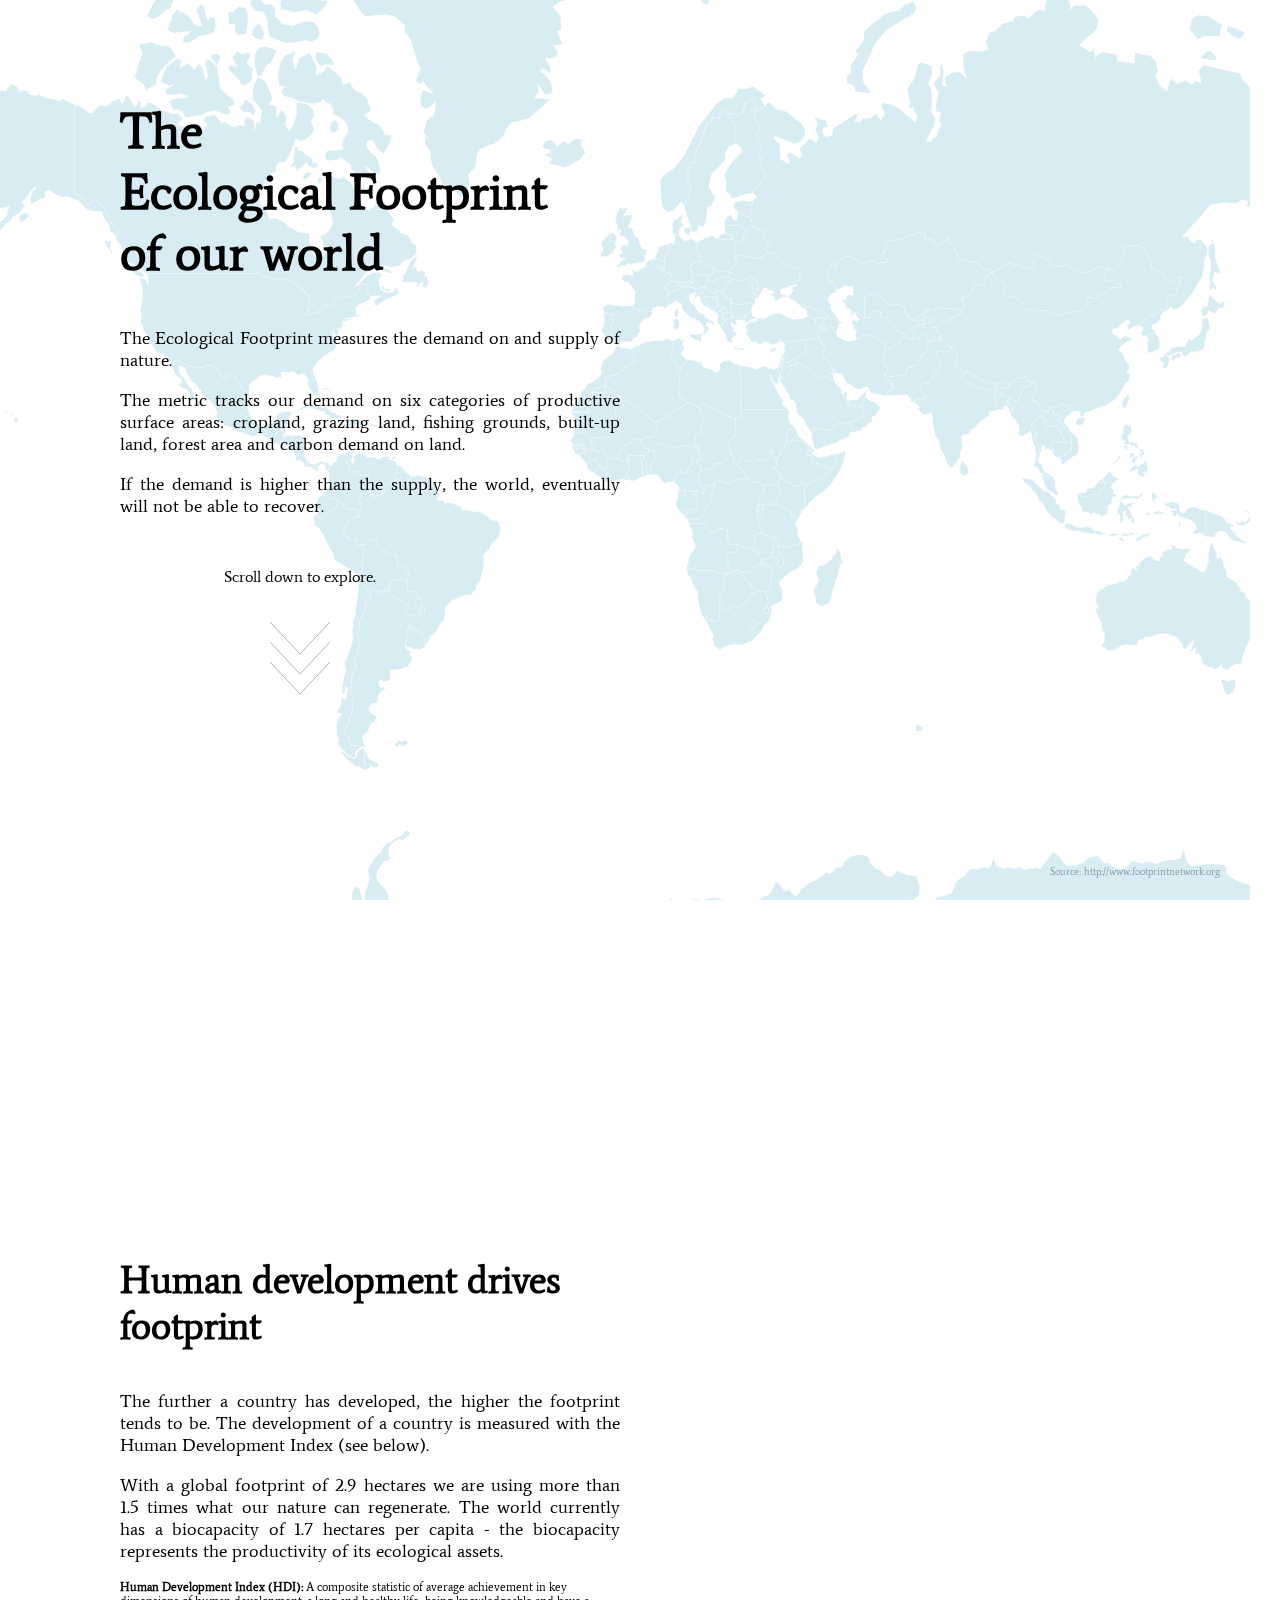
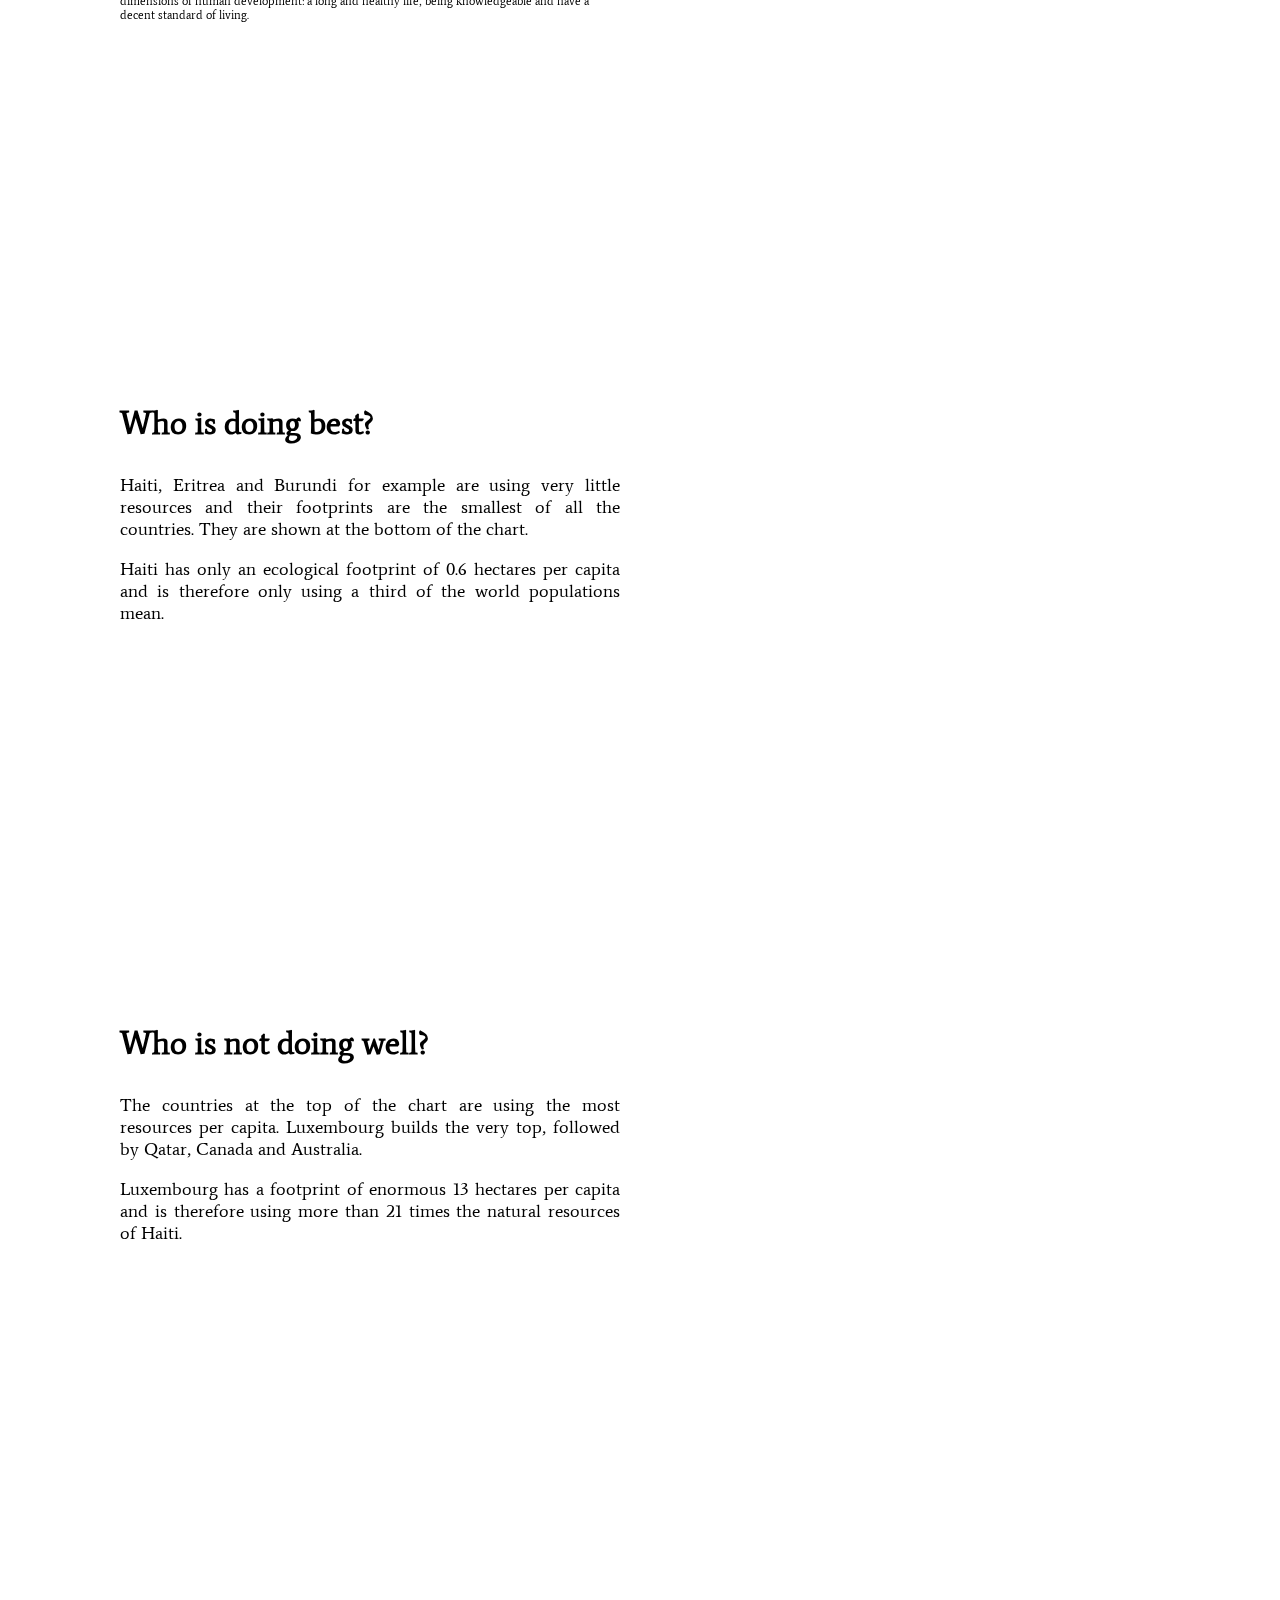
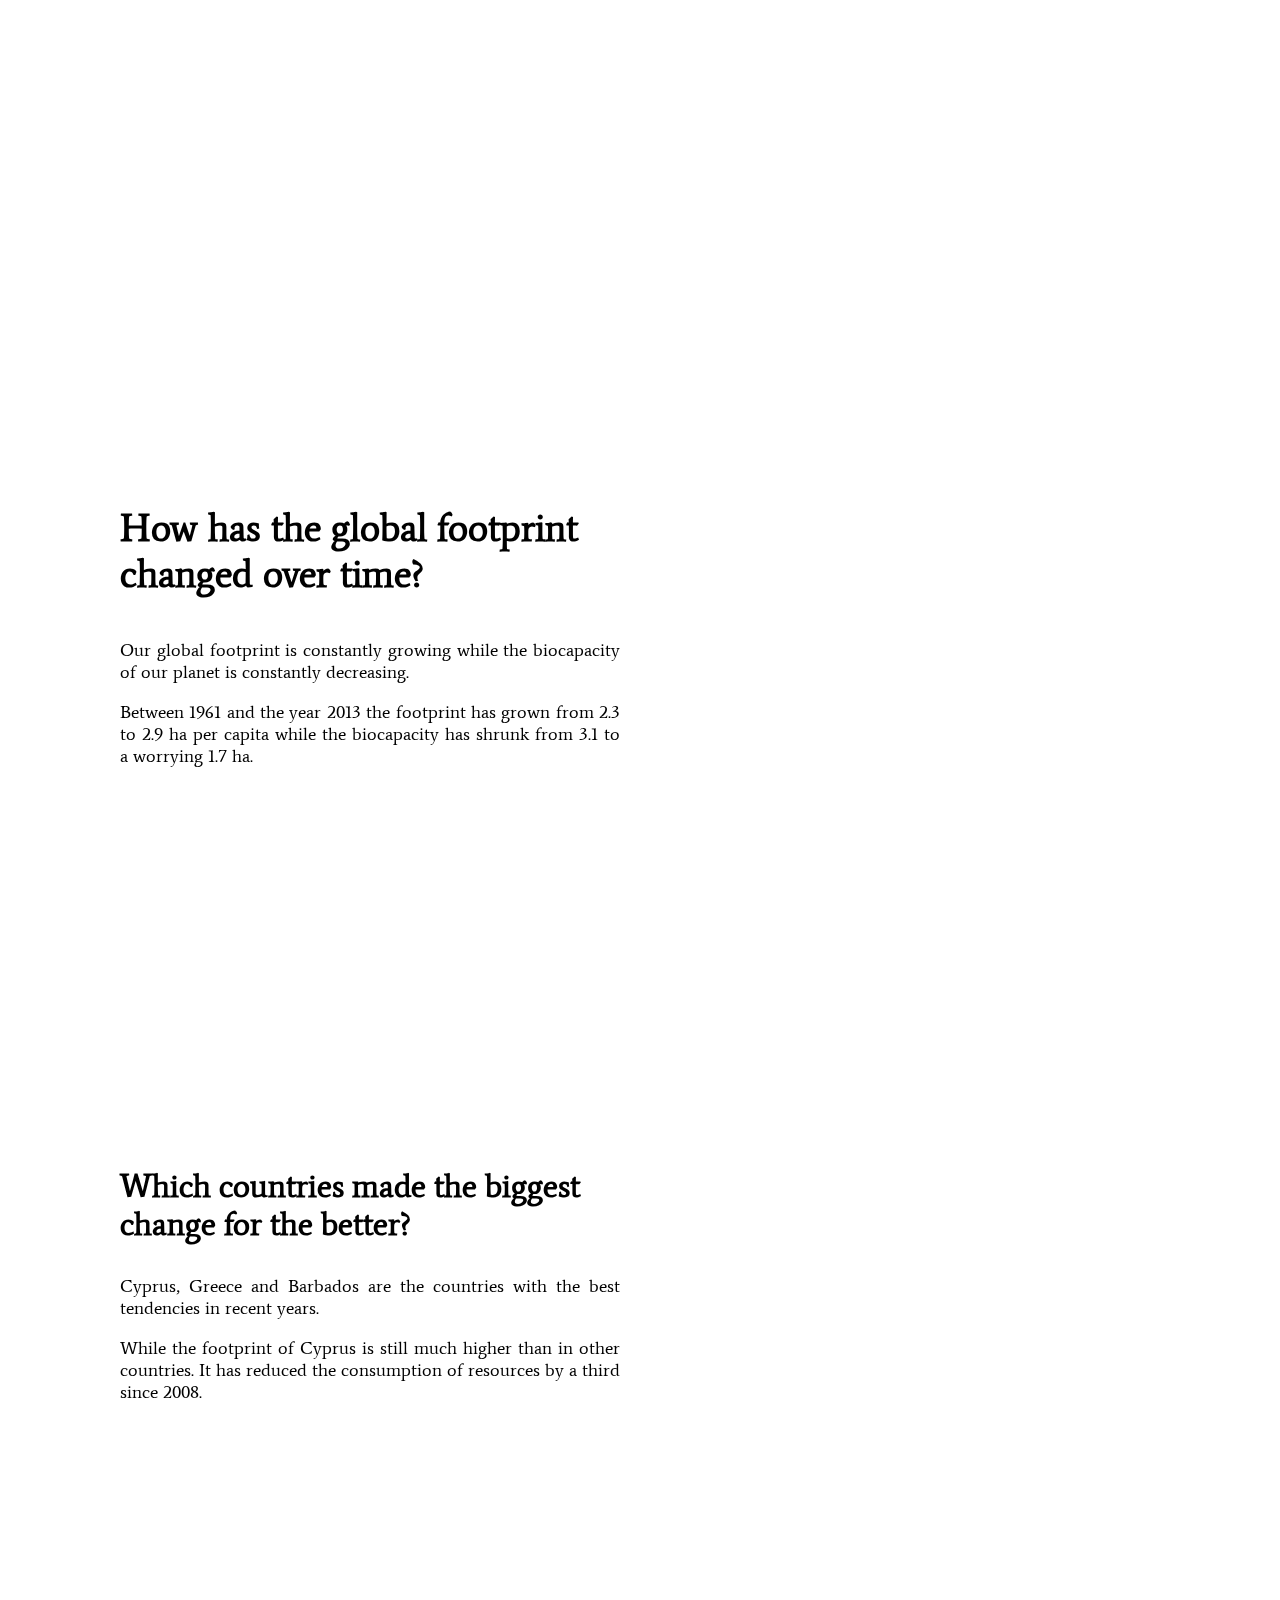
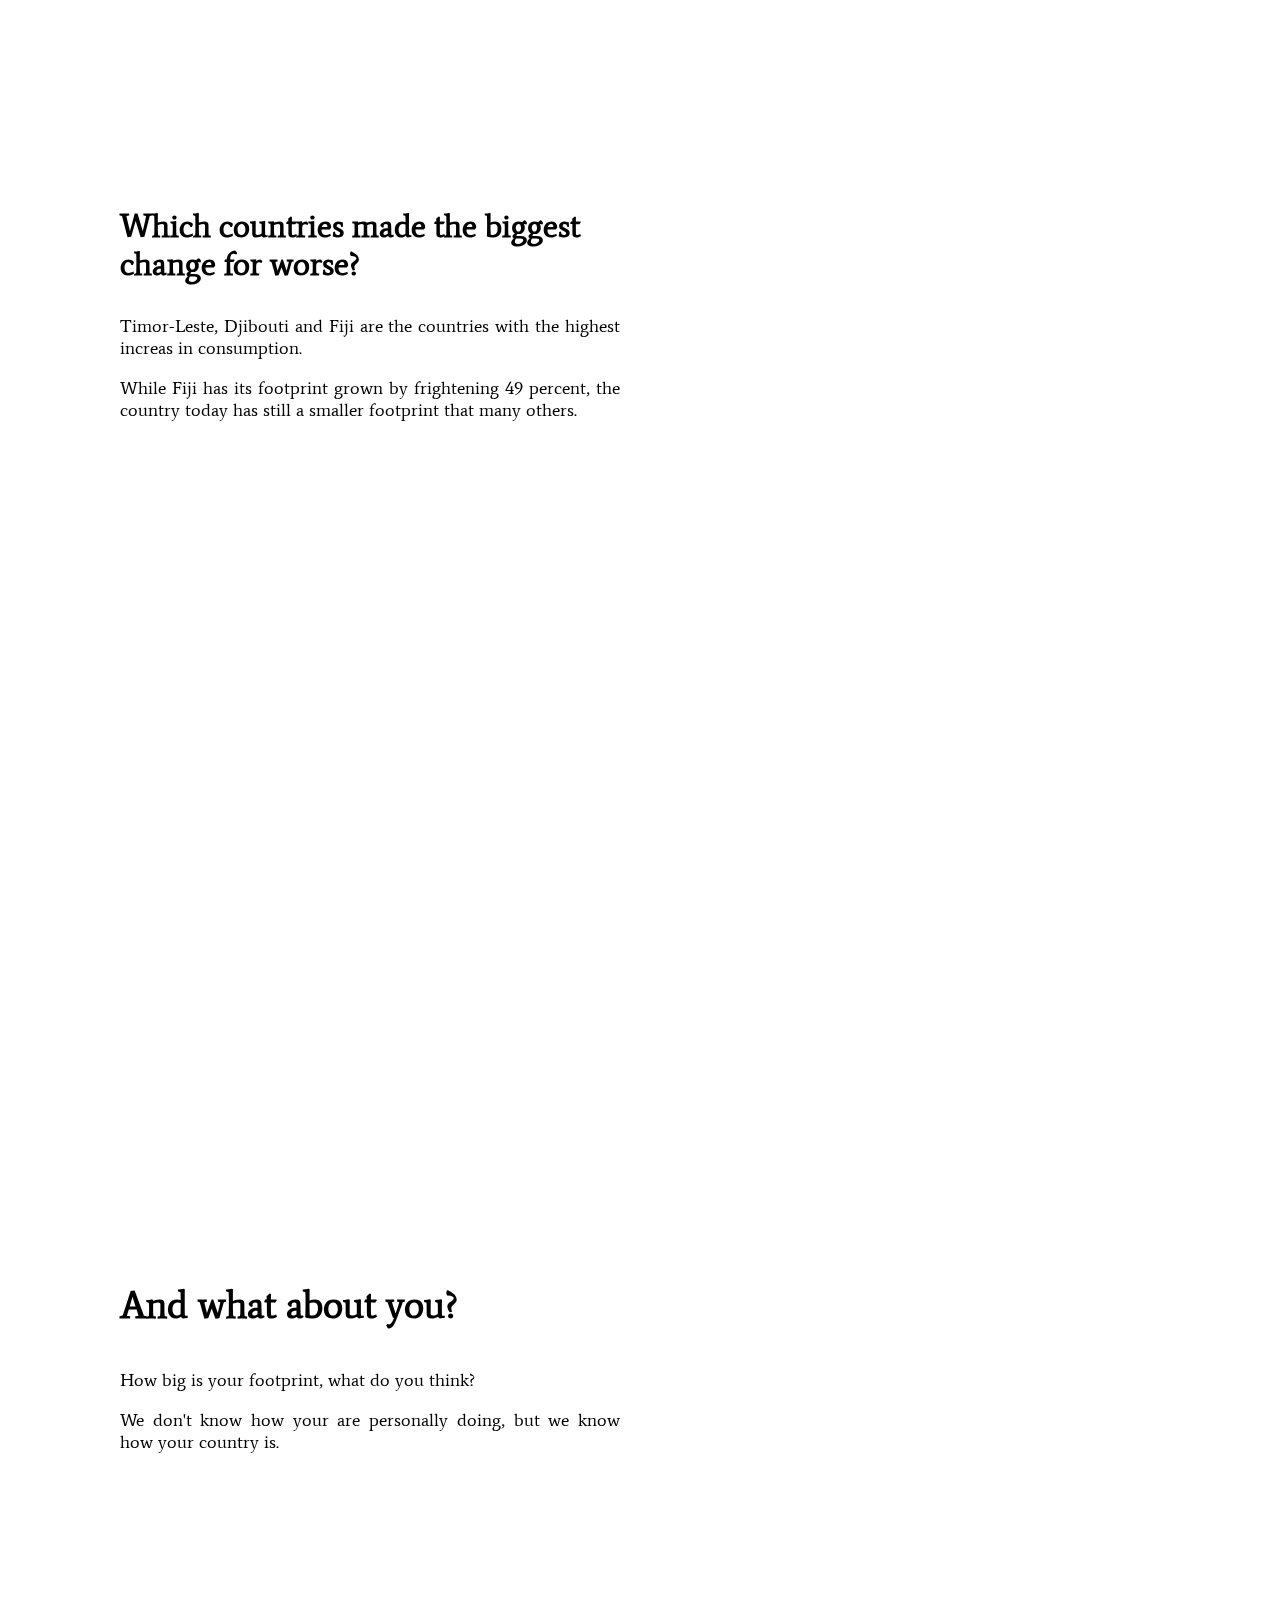
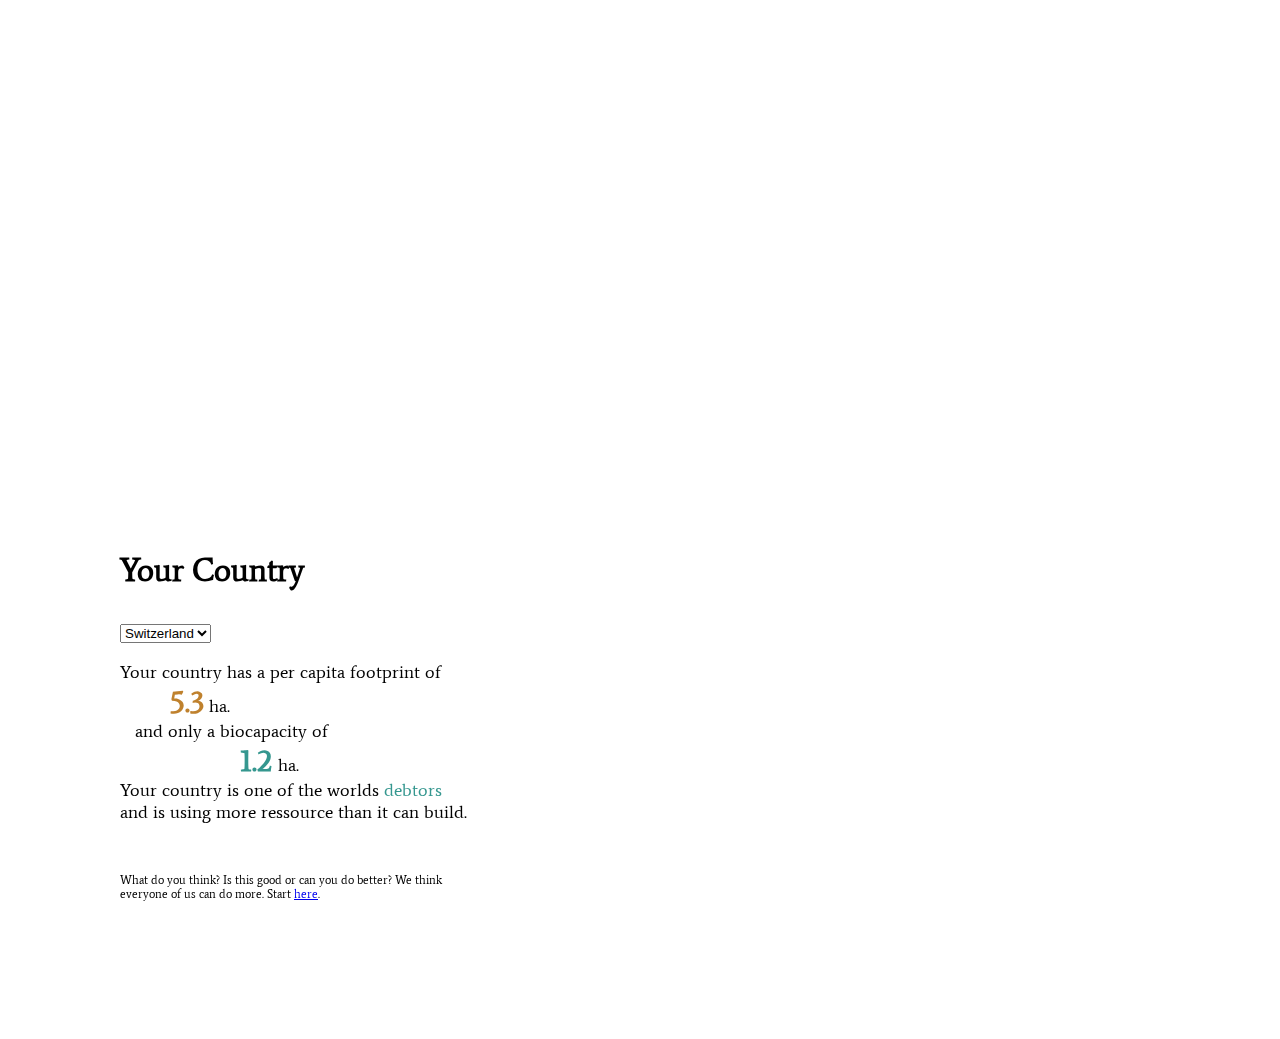
==== commit 8e9a2e06: "Arrows integrated." ====
--- a/index.html
+++ b/index.html
@@ -26,7 +26,7 @@
                     If the demand is higher than the supply, the world, eventually will not be able to recover.
                     <p />
                     <div id="hint">
-                        Let us see, how we do.<br/> 
+                        Scroll down to explore.<br/> 
                         <p />
                         <svg class="arrows">
                                     <path class="a1" d="M0 0 L30 32 L60 0"></path>
--- a/css/style.css
+++ b/css/style.css
@@ -93,6 +93,11 @@
 #container{
     position: relative;
   }
+
+#select-country
+{
+    pointer-events: all;	
+}
   
 #sections{
     padding-top: 10px;
@@ -403,7 +408,7 @@
     padding-right: 5px;
     padding-top: 2px;		
     padding-bottom: 2px;	
-    width: 740px;					
+    width: 800px;					
     height: 650px;				
     font: 10px sans-serif;	
     color: white;	
@@ -419,7 +424,9 @@
     font-weight: bold;
     /* color:#246175; */
     color: black;
-    padding: 30px;
+    padding: 20px;
+    padding-top: 40px;
+    padding-left: 50px;
     opacity: .7;
 }
 
@@ -428,7 +435,7 @@
     font-family: 'Average', serif;
     font-size: 14px;
     color:black; 
-    padding-left: 30px;
+    padding-left: 50px;
     opacity: .7;
 }
 
@@ -504,4 +511,54 @@
 .axis{
     color: darkgrey;
     opacity: 0.4
-}+}
+
+button {
+    -webkit-appearance: none;
+    background: transparent;
+    border: 0;
+    outline:0;
+}
+
+.arrow-info {
+    cursor: pointer;
+    position: absolute;
+    top: 50%;
+    margin-top: -45px;
+    margin-left: -35px;
+    width: 70px;
+    height: 90px;
+}
+
+.left {
+    left: 25px;
+}
+
+.right {
+    left: 782px;
+}
+
+.left:hover polyline,
+.left:focus polyline {
+    stroke-width: 3;
+}
+
+.left:active polyline {
+    stroke-width: 3;
+    transition: all 100ms ease-in-out;
+}
+
+.right:hover polyline,
+.right:focus polyline {
+    stroke-width: 2;
+}
+
+.right:active polyline {
+    stroke-width: 5;
+    transition: all 100ms ease-in-out;
+}
+
+div.info polyline {
+    stroke-width: 2;
+    transition: all 250ms ease-in-out;
+}
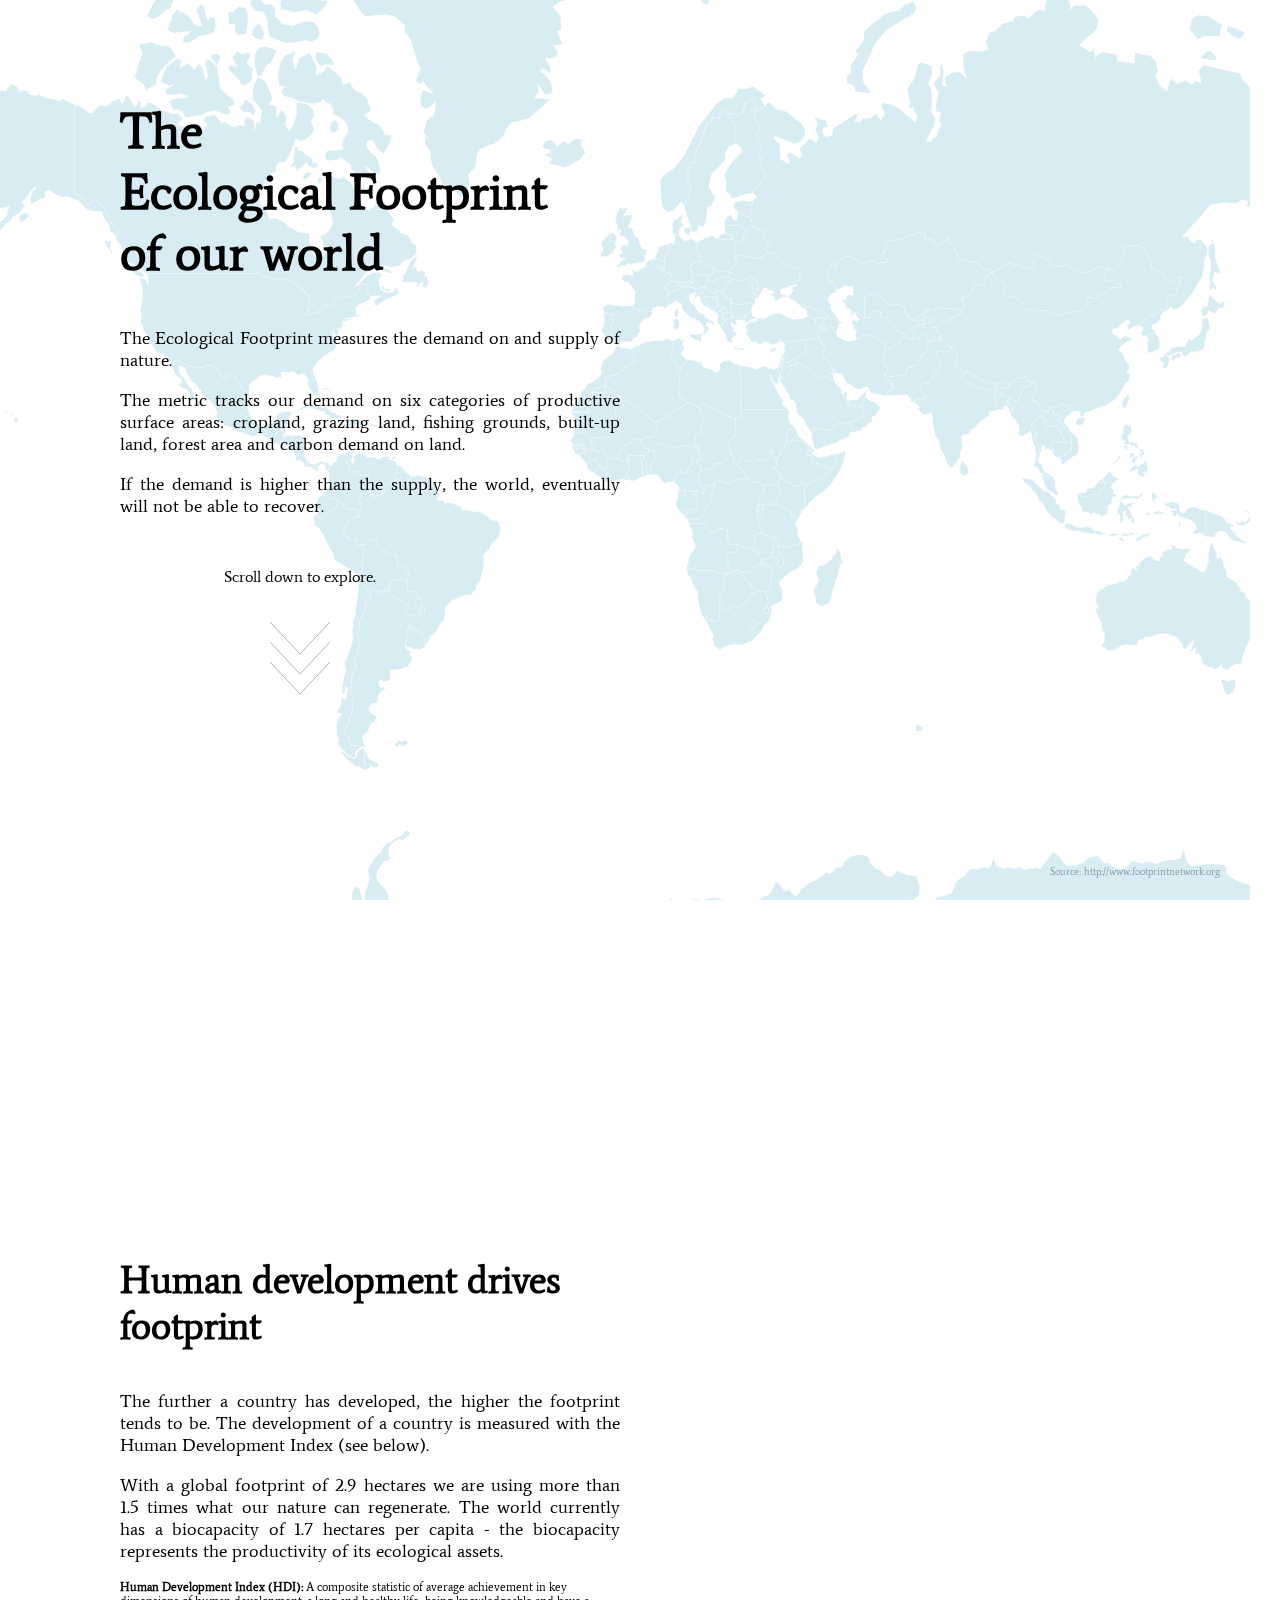
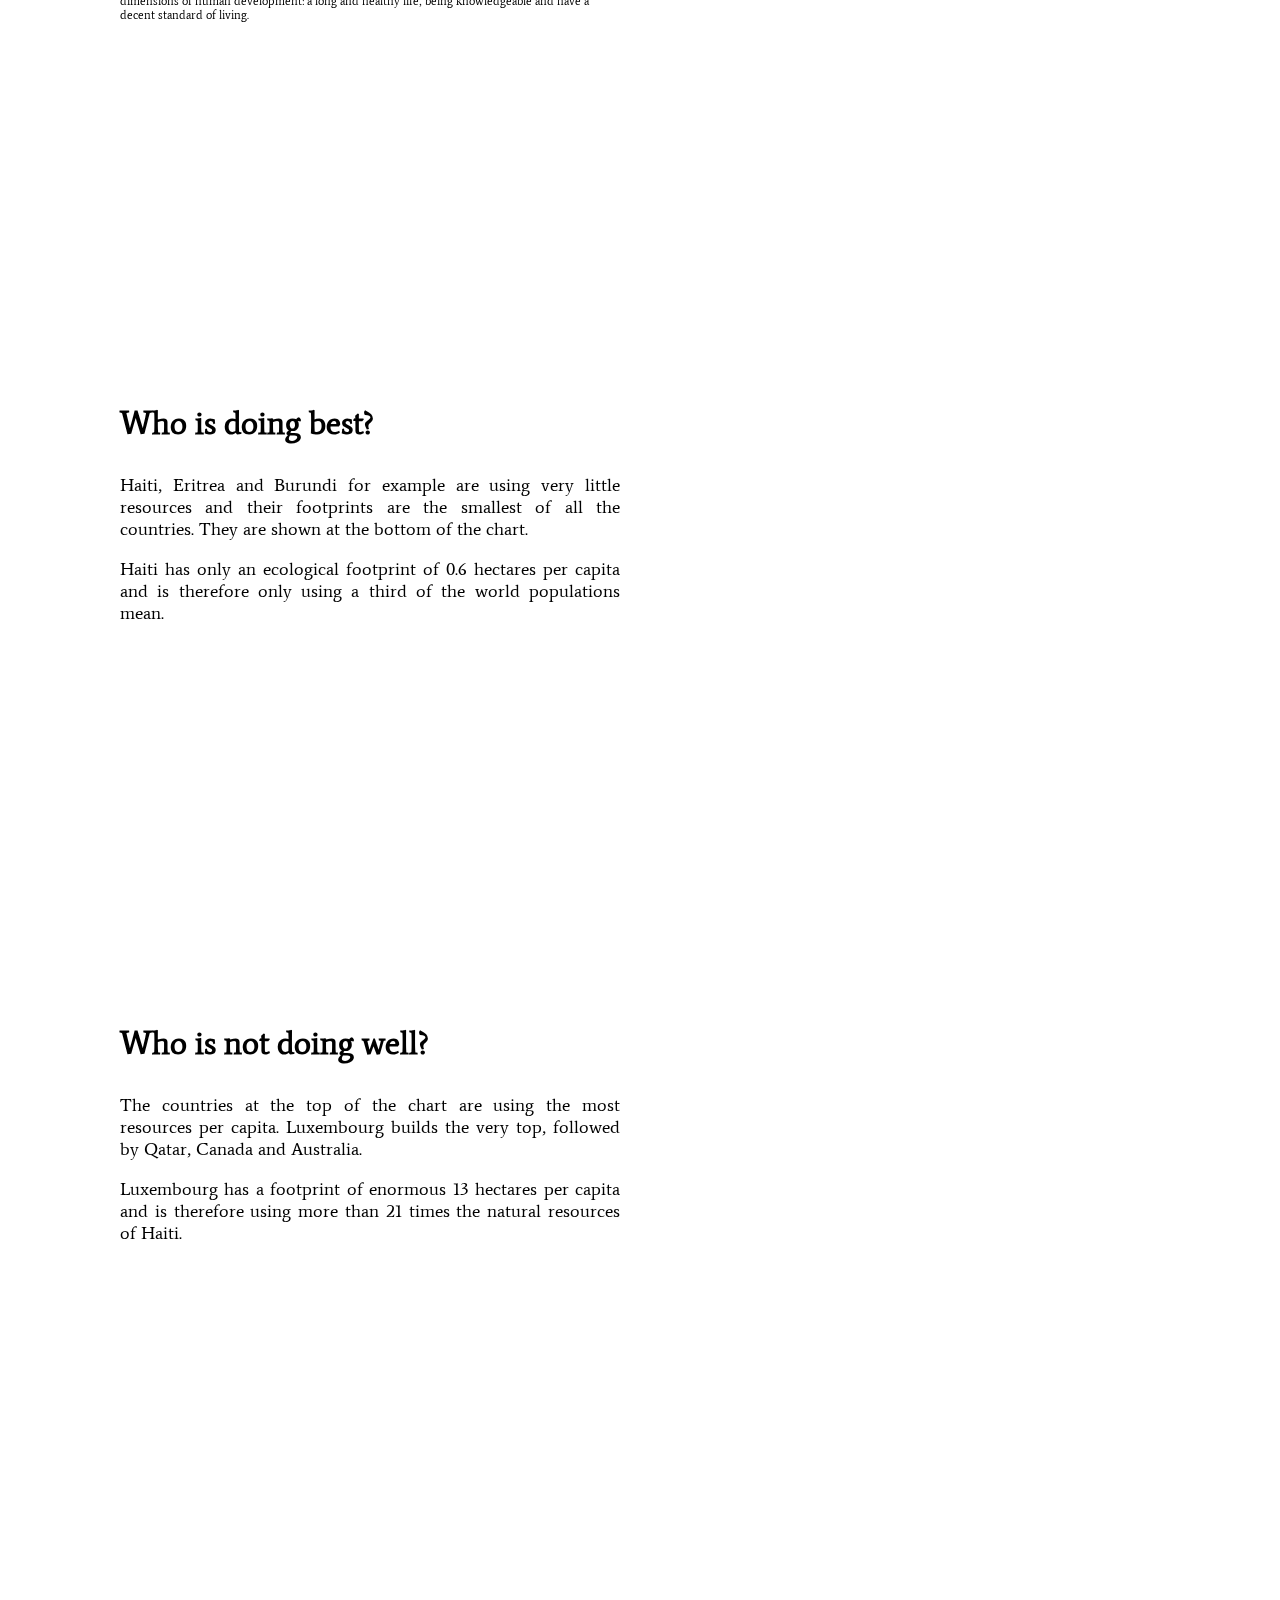
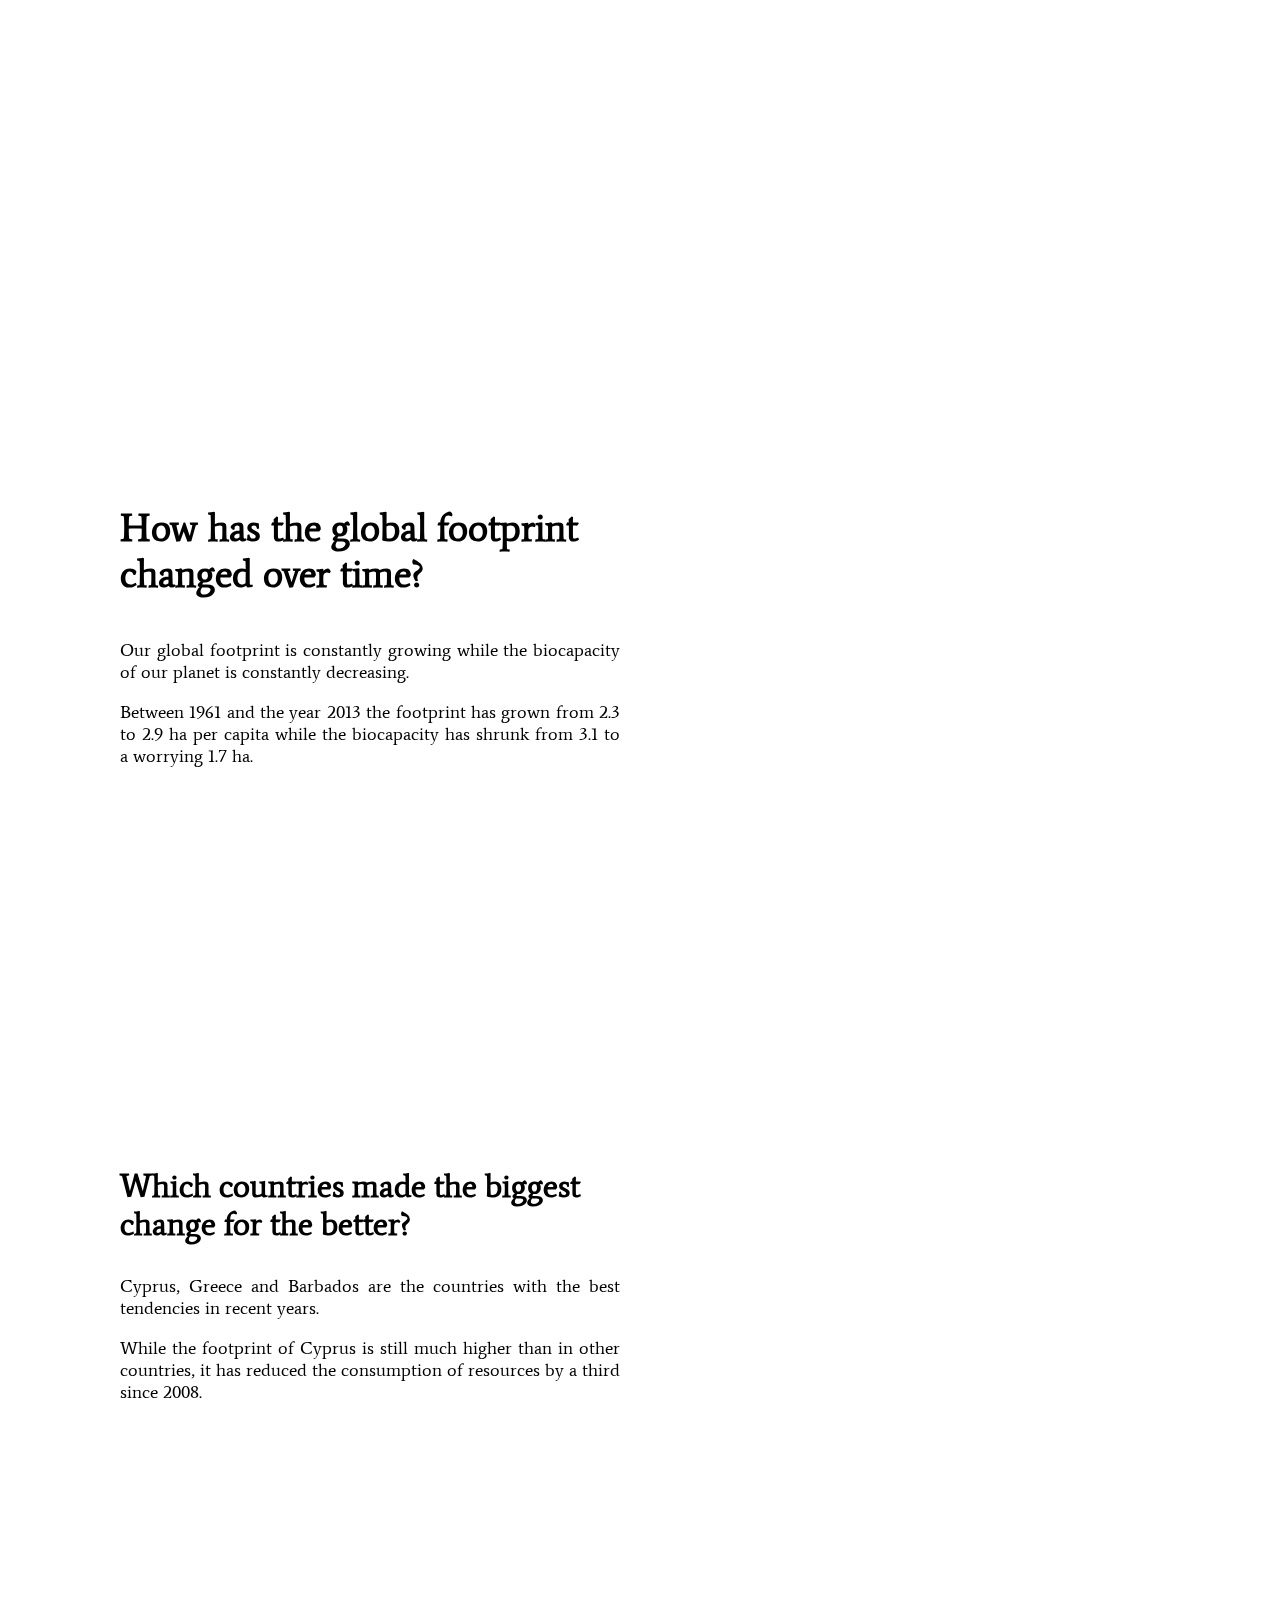
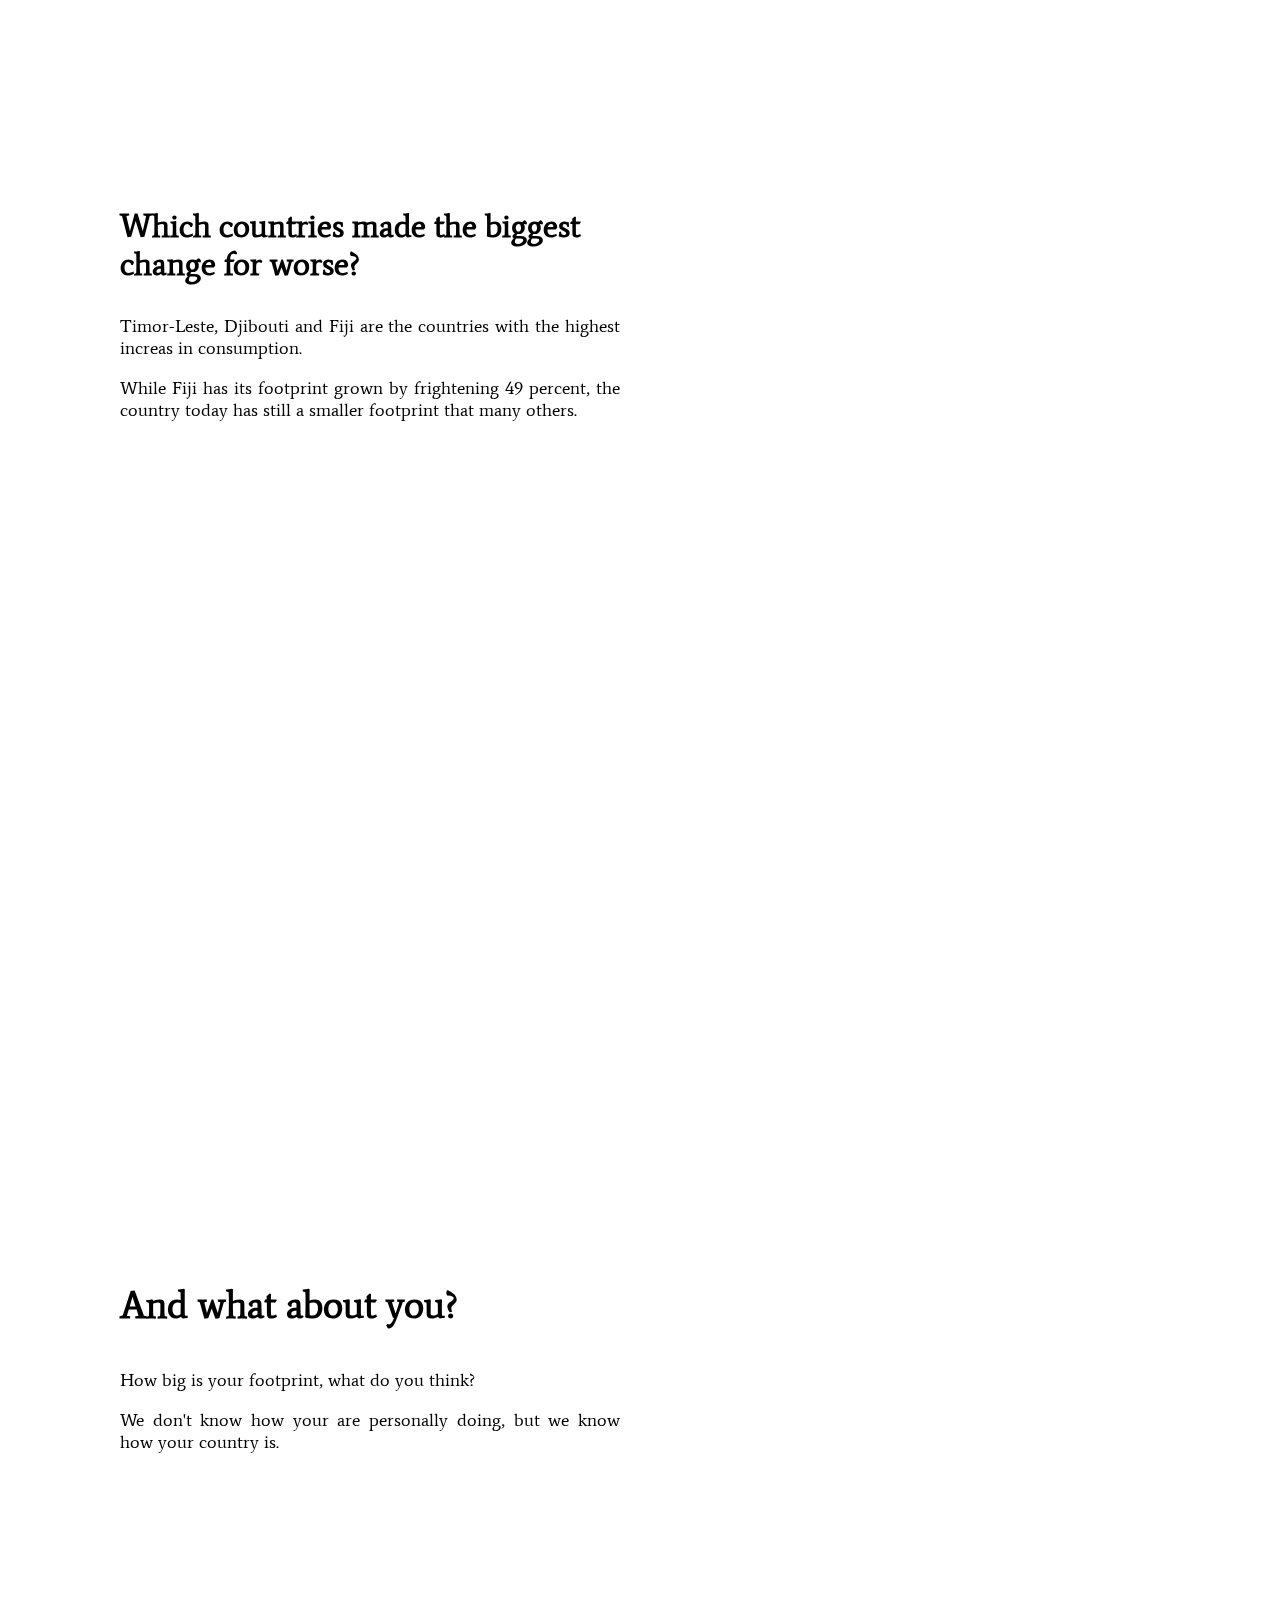
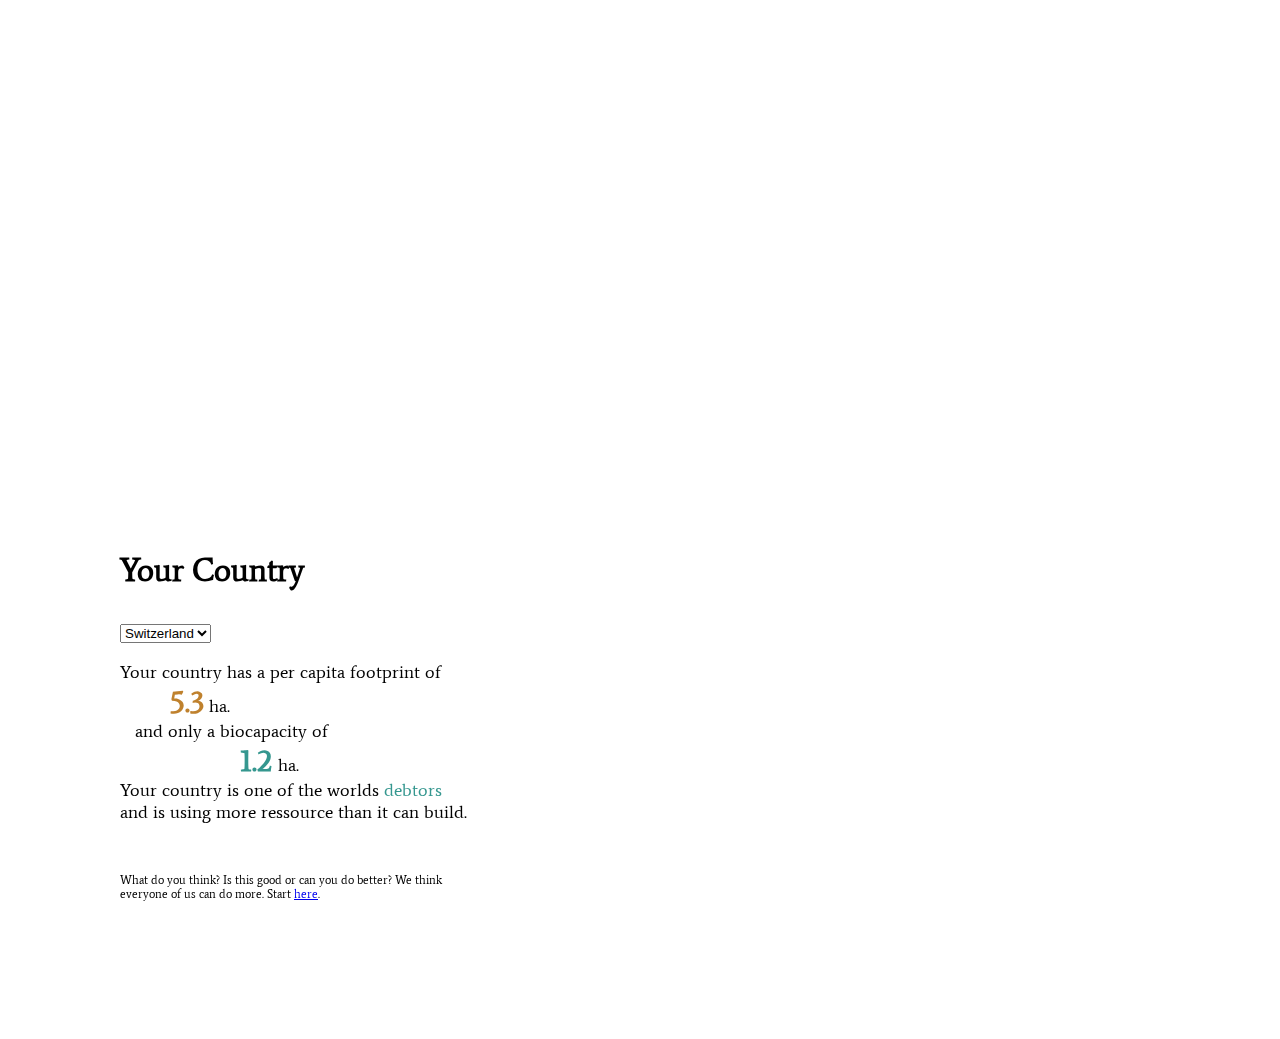
==== commit fb30d30f: "Some minor fixed." ====
--- a/index.html
+++ b/index.html
@@ -105,7 +105,7 @@
                     the best tendencies in recent years.
                     <p/>
                     While the footprint of Cyprus is still much higher
-                    than in other countries. It has reduced the consumption
+                    than in other countries, it has reduced the consumption
                     of resources by a third since 2008.
                 </div>
                 <h3>Which countries made the biggest change for worse?
--- a/css/style.css
+++ b/css/style.css
@@ -421,8 +421,8 @@
 {
     font-family: 'Average', serif;
     font-size: 20px;
+    /* color:#246175; */
     font-weight: bold;
-    /* color:#246175; */
     color: black;
     padding: 20px;
     padding-top: 40px;
@@ -430,6 +430,20 @@
     opacity: .7;
 }
 
+
+.ranking-title
+{
+    font-family: 'Average', serif;
+    font-size: 14px;
+    /* color:#246175; */
+    font-weight: normal;
+    color: black;
+    padding: 20px;
+    padding-top: 40px;
+    padding-left: 10px;
+    opacity: .7;
+}
+
 div.info-sub-title
 {
     font-family: 'Average', serif;
@@ -439,7 +453,7 @@
     opacity: .7;
 }
 
-.percentage
+.percentage-bigger
 {
     font-family: 'Average', serif;
     font-size: 32px;
@@ -447,6 +461,14 @@
     font-weight: bold;
 }
 
+.percentage
+{
+    font-family: 'Average', serif;
+    font-size: 32px;
+    color: #35978f;
+    font-weight: bold;
+}
+
 
 #histogram-text{
     font-family: 'Average', serif;
@@ -454,11 +476,11 @@
     position: absolute;
     color:black; 
     background-color: white;
-    padding-left: 10px;
-    padding-right: 10px;
+    padding-left: 5px;
+    padding-right: 5px;
     top: 130px;
-    left: 440px;
-    width: 220px;
+    left: 450px;
+    width: 210px;
     height: 100px;
 }
 
@@ -469,7 +491,7 @@
     color:black; 
     padding: 10px;
     background-color: white;
-    top: 450px;
+    top: 475px;
     left: 450px;
     width: 200px;
     height: 100px;
@@ -531,34 +553,22 @@
 }
 
 .left {
-    left: 25px;
+    left: -40px;
 }
 
 .right {
-    left: 782px;
-}
-
-.left:hover polyline,
-.left:focus polyline {
+    left: 852px;
+}
+
+
+button polyline {
     stroke-width: 3;
-}
-
-.left:active polyline {
-    stroke-width: 3;
-    transition: all 100ms ease-in-out;
-}
-
-.right:hover polyline,
-.right:focus polyline {
-    stroke-width: 2;
-}
-
-.right:active polyline {
-    stroke-width: 5;
-    transition: all 100ms ease-in-out;
-}
-
-div.info polyline {
-    stroke-width: 2;
-    transition: all 250ms ease-in-out;
-}
+    /* transition: all 250ms ease-in-out; */
+    opacity: .9;
+}
+
+.hist-annotation
+{
+    font-family: 'Average', serif;
+    fill: lightslategray;
+}